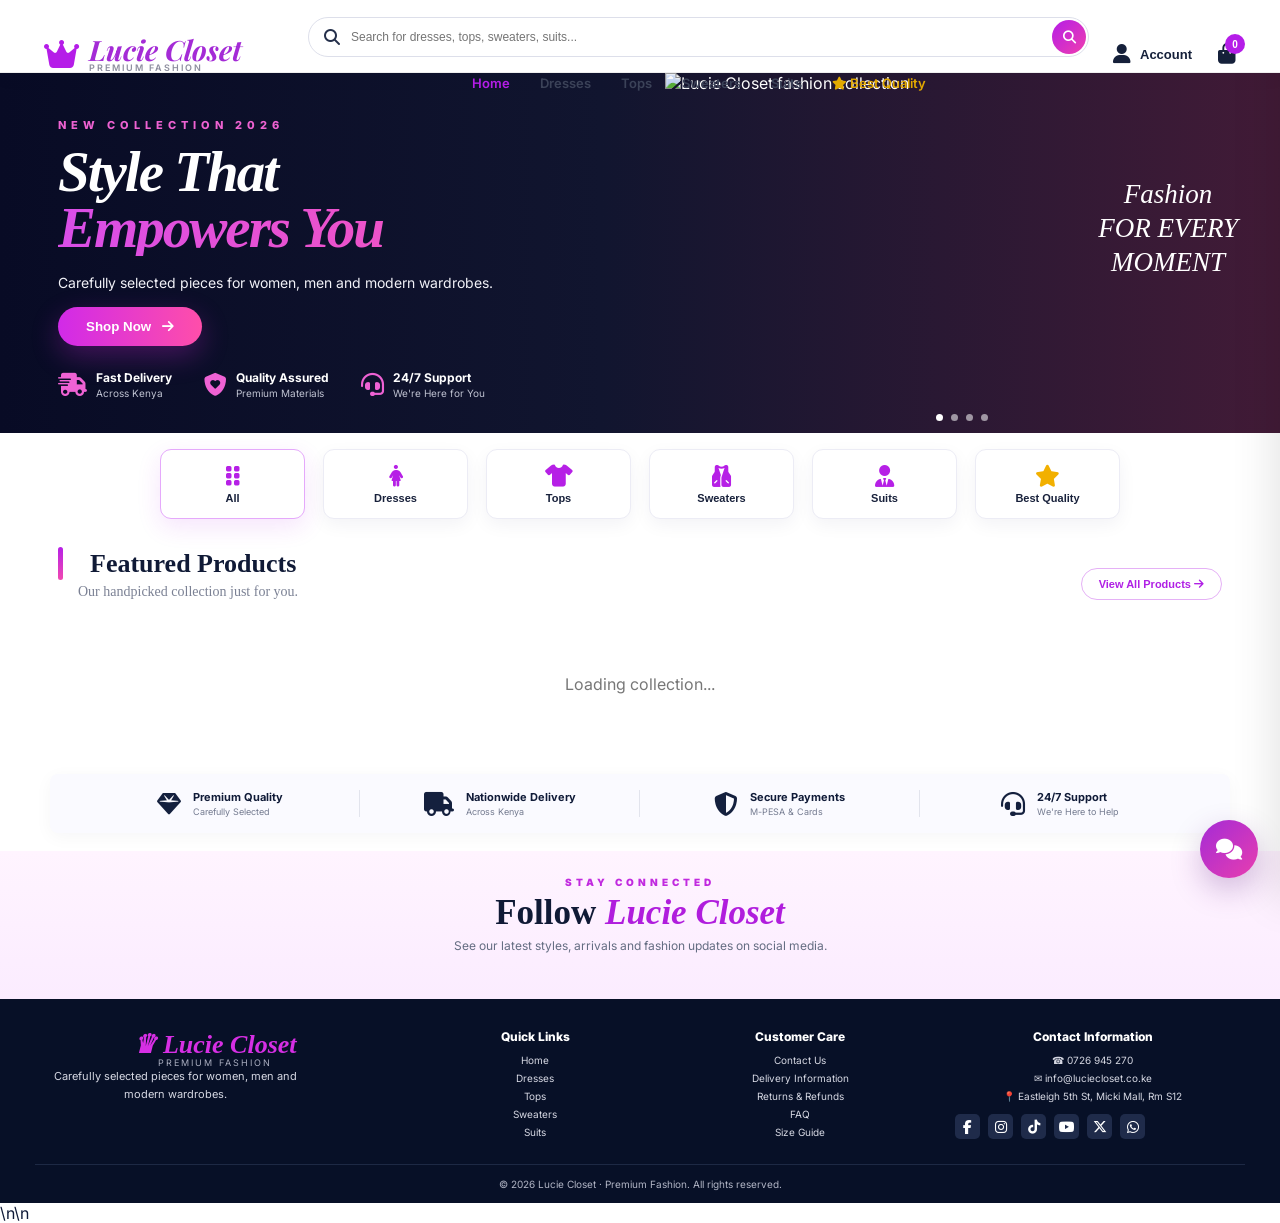
==== index.html @ d0a2ab7b "Update index.html" ====
<!DOCTYPE html>                                                                                                                                                                                                                                                                                                                                                                                                                                                                                                                                                                                                                                                                                                                                                                                                                                                                                                                                                                                                                                                                                                                                                                                                                                                                                                                                                                                                                                                                                                                                                                                                                                                                                                                                                                                                                                                                                                                                                          
<html lang="en">                                                                                                                                                                                                                                                                                                                                                                                                                                                                                                                                                                                                                                                                                                                                                                                                                                                                                                                                                                                                                                                                                                                                                                                                                                                                                                                                                                                                                                                                                                                                                                                                                                                                                                                                                                                                                                                                                                                                                         
<head>                                                                                                                                                                                                                                                                                                                                                                                                                                                                                                                                                                                                                                                                                                                                                                                                                                                                                                                                                                                                                                                                                                                                                                                                                                                                                                                                                                                                                                                                                                                                                                                                                                                                                                                                                                                                                                                                                                                                                                   
  <meta charset="UTF-8">                                                                                                                                                                                                                                                                                                                                                                                                                                                                                                                                                                                                                                                                                                                                                                                                                                                                                                                                                                                                                                                                                                                                                                                                                                                                                                                                                                                                                                                                                                                                                                                                                                                                                                                                                                                                                                                                                                                                                 
  <meta name="viewport" content="width=device-width, initial-scale=1.0">                                                                                                                                                                                                                                                                                                                                                                                                                                                                                                                                                                                                                                                                                                                                                                                                                                                                                                                                                                                                                                                                                                                                                                                                                                                                                                                                                                                                                                                                                                                                                                                                                                                                                                                                                                                                                                                                                                 
  <title>Lucie Closet · Premium Fashion</title>                                                                                                                                                                                                                                                                                                                                                                                                                                                                                                                                                                                                                                                                                                                                                                                                                                                                                                                                                                                                                                                                                                                                                                                                                                                                                                                                                                                                                                                                                                                                                                                                                                                                                                                                                                                                                                                                                                                         
  <link rel="icon" type="image/svg+xml" href="[data:image/svg+xml,%3Csvg xmlns=%27http://www.w3.org/2000/svg%27 viewBox=%270 0 64 64%27%3E%3Crect width=%2764%27 height=%2764%27 rx=%2716%27 fill=%27%23101936%27/%3E%3Ctext x=%2732%27 y=%2741%27 text-anchor=%27middle%27 font-family=%27Georgia%27 font-size=%2730%27 font-weight=%27bold%27 fill=%27%23D8B26E%27%3ELC%3C/text%3E%3C/svg%3E](<data:image/svg+xml,%3Csvg xmlns=%27http://www.w3.org/2000/svg%27 viewBox=%270 0 64 64%27%3E%3Crect width=%2764%27 height=%2764%27 rx=%2716%27 fill=%27%23101936%27/%3E%3Ctext x=%2732%27 y=%2741%27 text-anchor=%27middle%27 font-family=%27Georgia%27 font-size=%2730%27 font-weight=%27bold%27 fill=%27%23D8B26E%27%3ELC%3C/text%3E%3C/svg%3E>)">                                                                                                                                                                                                                                                                                                                                                                                                                                                                                                                                                                                                                                                                                                                                                                                                                                                                                                                                                                                                                                                                                                                                                                                                                   
  <!-- Fonts & Icons -->                                                                                                                                                                                                                                                                                                                                                                                                                                                                                                                                                                                                                                                                                                                                                                                                                                                                                                                                                                                                                                                                                                                                                                                                                                                                                                                                                                                                                                                                                                                                                                                                                                                                                                                                                                                                                                                                                                                                                 
  <link rel="preconnect" href="[https://fonts.googleapis.com](https://fonts.googleapis.com/)">                                                                                                                                                                                                                                                                                                                                                                                                                                                                                                                                                                                                                                                                                                                                                                                                                                                                                                                                                                                                                                                                                                                                                                                                                                                                                                                                                                                                                                                                                                                                                                                                                                                                                                                                                                                                                                                                           
  <link rel="preconnect" href="[https://fonts.gstatic.com](https://fonts.gstatic.com/)" crossorigin>                                                                                                                                                                                                                                                                                                                                                                                                                                                                                                                                                                                                                                                                                                                                                                                                                                                                                                                                                                                                                                                                                                                                                                                                                                                                                                                                                                                                                                                                                                                                                                                                                                                                                                                                                                                                                                                                     
  <link href="https://fonts.googleapis.com/css2?family=Inter:opsz,wght@14..32,400;14..32,500;14..32,600;14..32,700;14..32,800;14..32,900&family=Playfair+Display:ital,wght@0,700;1,700&display=swap" rel="stylesheet">                                                                                                                                                                                                                                                                                                                                                                                                                                                                                                                                                                                                                                                                                                                                                                                                                                                                                                                                                                                                                                                                                                                                                                                                                                                                                                                                                                                                                                                                                                                                                    
  <link rel="stylesheet" href="https://cdnjs.cloudflare.com/ajax/libs/font-awesome/6.5.0/css/all.min.css">                                                                                                                                                                                                                                                                                                                                                                                                                                                                                                                                                                                                                                                                                                                                                                                                                                                                                                                                                                                                                                                                                                                                                                                                                                                                                                                                                                                                                                                                                                                                                                                                                                                                                                                                                                                  
                                                                                                                                                                                                                                                                                                                                                                                                                                                                                                                                                                                                                                                                                                                                                                                                                                                                                                                                                                                                                                                                                                                                                                                                                                                                                                                                                                                                                                                                                                                                                                                                                                                                                                                                                                                                                                                                                                                                                                          
  <!-- Supabase -->                                                                                                                                                                                                                                                                                                                                                                                                                                                                                                                                                                                                                                                                                                                                                                                                                                                                                                                                                                                                                                                                                                                                                                                                                                                                                                                                                                                                                                                                                                                                                                                                                                                                                                                                                                                                                                                                                                                                                      
  <script src="https://cdn.jsdelivr.net/npm/@supabase/supabase-js@2"></script>                                                                                                                                                                                                                                                                                                                                                                                                                                                                                                                                                                                                                                                                                                                                                                                                                                                                                                                                                                                                                                                                                                                                                                                                                                                                                                                                                                                                                                                                                                                                                                                                                                                                                                                                                                                                                                  
                                                                                                                                                                                                                                                                                                                                                                                                                                                                                                                                                                                                                                                                                                                                                                                                                                                                                                                                                                                                                                                                                                                                                                                                                                                                                                                                                                                                                                                                                                                                                                                                                                                                                                                                                                                                                                                                                                                                                                          
  <style>                                                                                                                                                                                                                                                                                                                                                                                                                                                                                                                                                                                                                                                                                                                                                                                                                                                                                                                                                                                                                                                                                                                                                                                                                                                                                                                                                                                                                                                                                                                                                                                                                                                                                                                                                                                                                                                                                                                                                                
    /* ── reset & variables ── */                                                                                                                                                                                                                                                                                                                                                                                                                                                                                                                                                                                                                                                                                                                                                                                                                                                                                                                                                                                                                                                                                                                                                                                                                                                                                                                                                                                                                                                                                                                                                                                                                                                                                                                                                                                                                                                                                                                                       
    * { margin:0; padding:0; box-sizing:border-box; }                                                                                                                                                                                                                                                                                                                                                                                                                                                                                                                                                                                                                                                                                                                                                                                                                                                                                                                                                                                                                                                                                                                                                                                                                                                                                                                                                                                                                                                                                                                                                                                                                                                                                                                                                                                                                                                                                                                   
    :root {                                                                                                                                                                                                                                                                                                                                                                                                                                                                                                                                                                                                                                                                                                                                                                                                                                                                                                                                                                                                                                                                                                                                                                                                                                                                                                                                                                                                                                                                                                                                                                                                                                                                                                                                                                                                                                                                                                                                                              
      --primary:#A42BD6; --primary-dark:#7B1FA2; --primary-light:#D946A8; --primary-rgb:164,43,214;                                                                                                                                                                                                                                                                                                                                                                                                                                                                                                                                                                                                                                                                                                                                                                                                                                                                                                                                                                                                                                                                                                                                                                                                                                                                                                                                                                                                                                                                                                                                                                                                                                                                                                                                                                                                                                                                       
      --pink:#E83EAF; --pink-light:#F7B6DE; --navy:#101936;                                                                                                                                                                                                                                                                                                                                                                                                                                                                                                                                                                                                                                                                                                                                                                                                                                                                                                                                                                                                                                                                                                                                                                                                                                                                                                                                                                                                                                                                                                                                                                                                                                                                                                                                                                                                                                                                                                               
      --gold:#D8B26E; --gold-light:#F0D7A5;                                                                                                                                                                                                                                                                                                                                                                                                                                                                                                                                                                                                                                                                                                                                                                                                                                                                                                                                                                                                                                                                                                                                                                                                                                                                                                                                                                                                                                                                                                                                                                                                                                                                                                                                                                                                                                                                                                                               
      --bg:#FBFAFD; --card:#FFFFFF; --text:#15172B; --text-secondary:#505267; --text-muted:#8C8D9D;                                                                                                                                                                                                                                                                                                                                                                                                                                                                                                                                                                                                                                                                                                                                                                                                                                                                                                                                                                                                                                                                                                                                                                                                                                                                                                                                                                                                                                                                                                                                                                                                                                                                                                                                                                                                                                                                       
      --border:#E8E4EF; --shadow:0 8px 30px rgba(28,17,50,0.07); --shadow-hover:0 18px 50px rgba(164,43,214,0.18);                                                                                                                                                                                                                                                                                                                                                                                                                                                                                                                                                                                                                                                                                                                                                                                                                                                                                                                                                                                                                                                                                                                                                                                                                                                                                                                                                                                                                                                                                                                                                                                                                                                                                                                                                                                                                                                        
      --radius:18px; --radius-sm:12px; --transition:all 0.28s cubic-bezier(0.4,0,0.2,1);                                                                                                                                                                                                                                                                                                                                                                                                                                                                                                                                                                                                                                                                                                                                                                                                                                                                                                                                                                                                                                                                                                                                                                                                                                                                                                                                                                                                                                                                                                                                                                                                                                                                                                                                                                                                                                                                                 
      --font:'Inter',-apple-system,sans-serif; --font-display:'Playfair Display',serif;                                                                                                                                                                                                                                                                                                                                                                                                                                                                                                                                                                                                                                                                                                                                                                                                                                                                                                                                                                                                                                                                                                                                                                                                                                                                                                                                                                                                                                                                                                                                                                                                                                                                                                                                                                                                                                                                                   
    }                                                                                                                                                                                                                                                                                                                                                                                                                                                                                                                                                                                                                                                                                                                                                                                                                                                                                                                                                                                                                                                                                                                                                                                                                                                                                                                                                                                                                                                                                                                                                                                                                                                                                                                                                                                                                                                                                                                                                                     
    html { scroll-behavior:smooth; }                                                                                                                                                                                                                                                                                                                                                                                                                                                                                                                                                                                                                                                                                                                                                                                                                                                                                                                                                                                                                                                                                                                                                                                                                                                                                                                                                                                                                                                                                                                                                                                                                                                                                                                                                                                                                                                                                                                                     
    body { font-family:var(--font); background:var(--bg); color:var(--text); min-height:100vh; }                                                                                                                                                                                                                                                                                                                                                                                                                                                                                                                                                                                                                                                                                                                                                                                                                                                                                                                                                                                                                                                                                                                                                                                                                                                                                                                                                                                                                                                                                                                                                                                                                                                                                                                                                                                                                                                                       
                                                                                                                                                                                                                                                                                                                                                                                                                                                                                                                                                                                                                                                                                                                                                                                                                                                                                                                                                                                                                                                                                                                                                                                                                                                                                                                                                                                                                                                                                                                                                                                                                                                                                                                                                                                                                                                                                                                                                                          
    /* ── top bar ── */                                                                                                                                                                                                                                                                                                                                                                                                                                                                                                                                                                                                                                                                                                                                                                                                                                                                                                                                                                                                                                                                                                                                                                                                                                                                                                                                                                                                                                                                                                                                                                                                                                                                                                                                                                                                                                                                                                                                                 
    .top-bar { background:var(--text); padding:8px 24px; color:rgba(255,255,255,0.7); font-size:13px; border-bottom:1px solid rgba(255,255,255,0.05); }                                                                                                                                                                                                                                                                                                                                                                                                                                                                                                                                                                                                                                                                                                                                                                                                                                                                                                                                                                                                                                                                                                                                                                                                                                                                                                                                                                                                                                                                                                                                                                                                                                                                                                                                                                                                                 
    .top-bar-inner { max-width:1280px; margin:0 auto; display:flex; justify-content:space-between; align-items:center; flex-wrap:wrap; gap:8px; }                                                                                                                                                                                                                                                                                                                                                                                                                                                                                                                                                                                                                                                                                                                                                                                                                                                                                                                                                                                                                                                                                                                                                                                                                                                                                                                                                                                                                                                                                                                                                                                                                                                                                                                                                                                                                     
    .top-bar .contact-info { display:flex; align-items:center; gap:20px; flex-wrap:wrap; }                                                                                                                                                                                                                                                                                                                                                                                                                                                                                                                                                                                                                                                                                                                                                                                                                                                                                                                                                                                                                                                                                                                                                                                                                                                                                                                                                                                                                                                                                                                                                                                                                                                                                                                                                                                                                                                                             
    .top-bar .contact-info a { color:rgba(255,255,255,0.7); text-decoration:none; font-size:13px; transition:var(--transition); }                                                                                                                                                                                                                                                                                                                                                                                                                                                                                                                                                                                                                                                                                                                                                                                                                                                                                                                                                                                                                                                                                                                                                                                                                                                                                                                                                                                                                                                                                                                                                                                                                                                                                                                                                                                                                                      
    .top-bar .contact-info a:hover { color:var(--gold); }                                                                                                                                                                                                                                                                                                                                                                                                                                                                                                                                                                                                                                                                                                                                                                                                                                                                                                                                                                                                                                                                                                                                                                                                                                                                                                                                                                                                                                                                                                                                                                                                                                                                                                                                                                                                                                                                                                               
    .top-bar .contact-info i { margin-right:6px; color:var(--gold); }                                                                                                                                                                                                                                                                                                                                                                                                                                                                                                                                                                                                                                                                                                                                                                                                                                                                                                                                                                                                                                                                                                                                                                                                                                                                                                                                                                                                                                                                                                                                                                                                                                                                                                                                                                                                                                                                                                    
    .top-bar .social-icons { display:flex; align-items:center; gap:12px; }                                                                                                                                                                                                                                                                                                                                                                                                                                                                                                                                                                                                                                                                                                                                                                                                                                                                                                                                                                                                                                                                                                                                                                                                                                                                                                                                                                                                                                                                                                                                                                                                                                                                                                                                                                                                                                                                                              
    .top-bar .social-icons a { color:rgba(255,255,255,0.5); font-size:14px; transition:var(--transition); }                                                                                                                                                                                                                                                                                                                                                                                                                                                                                                                                                                                                                                                                                                                                                                                                                                                                                                                                                                                                                                                                                                                                                                                                                                                                                                                                                                                                                                                                                                                                                                                                                                                                                                                                                                                                                                                             
    .top-bar .social-icons a:hover { color:var(--gold); }                                                                                                                                                                                                                                                                                                                                                                                                                                                                                                                                                                                                                                                                                                                                                                                                                                                                                                                                                                                                                                                                                                                                                                                                                                                                                                                                                                                                                                                                                                                                                                                                                                                                                                                                                                                                                                                                                                               
                                                                                                                                                                                                                                                                                                                                                                                                                                                                                                                                                                                                                                                                                                                                                                                                                                                                                                                                                                                                                                                                                                                                                                                                                                                                                                                                                                                                                                                                                                                                                                                                                                                                                                                                                                                                                                                                                                                                                                          
    /* ── header ── */                                                                                                                                                                                                                                                                                                                                                                                                                                                                                                                                                                                                                                                                                                                                                                                                                                                                                                                                                                                                                                                                                                                                                                                                                                                                                                                                                                                                                                                                                                                                                                                                                                                                                                                                                                                                                                                                                                                                                  
    .header { background:var(--card); border-bottom:1px solid var(--border); position:sticky; top:0; z-index:100; padding:0 24px; box-shadow:0 1px 4px rgba(0,0,0,0.04); }                                                                                                                                                                                                                                                                                                                                                                                                                                                                                                                                                                                                                                                                                                                                                                                                                                                                                                                                                                                                                                                                                                                                                                                                                                                                                                                                                                                                                                                                                                                                                                                                                                                                                                                                                                                              
    .header-inner { max-width:1280px; margin:0 auto; display:flex; align-items:center; justify-content:space-between; height:72px; }                                                                                                                                                                                                                                                                                                                                                                                                                                                                                                                                                                                                                                                                                                                                                                                                                                                                                                                                                                                                                                                                                                                                                                                                                                                                                                                                                                                                                                                                                                                                                                                                                                                                                                                                                                                                                                   
    .logo { text-decoration:none; display:flex; align-items:center; gap:10px; }                                                                                                                                                                                                                                                                                                                                                                                                                                                                                                                                                                                                                                                                                                                                                                                                                                                                                                                                                                                                                                                                                                                                                                                                                                                                                                                                                                                                                                                                                                                                                                                                                                                                                                                                                                                                                                                                                        
    .logo .brand-text { font-family:var(--font-display); color:var(--primary); font-size:28px; font-style:italic; }                                                                                                                                                                                                                                                                                                                                                                                                                                                                                                                                                                                                                                                                                                                                                                                                                                                                                                                                                                                                                                                                                                                                                                                                                                                                                                                                                                                                                                                                                                                                                                                                                                                                                                                                                                                                                                                    
    .logo .brand-sub { font-size:9px; font-weight:600; color:var(--text-muted); letter-spacing:2px; text-transform:uppercase; display:block; margin-top:-2px; }                                                                                                                                                                                                                                                                                                                                                                                                                                                                                                                                                                                                                                                                                                                                                                                                                                                                                                                                                                                                                                                                                                                                                                                                                                                                                                                                                                                                                                                                                                                                                                                                                                                                                                                                                                                                        
    .logo i { font-size:28px; color:var(--gold); }                                                                                                                                                                                                                                                                                                                                                                                                                                                                                                                                                                                                                                                                                                                                                                                                                                                                                                                                                                                                                                                                                                                                                                                                                                                                                                                                                                                                                                                                                                                                                                                                                                                                                                                                                                                                                                                                                                                       
    .nav-links { display:flex; gap:24px; align-items:center; list-style:none; flex-wrap:wrap; }                                                                                                                                                                                                                                                                                                                                                                                                                                                                                                                                                                                                                                                                                                                                                                                                                                                                                                                                                                                                                                                                                                                                                                                                                                                                                                                                                                                                                                                                                                                                                                                                                                                                                                                                                                                                                                                                       
    .nav-links a { color:var(--text-secondary); text-decoration:none; font-weight:500; font-size:14px; transition:var(--transition); cursor:pointer; position:relative; }                                                                                                                                                                                                                                                                                                                                                                                                                                                                                                                                                                                                                                                                                                                                                                                                                                                                                                                                                                                                                                                                                                                                                                                                                                                                                                                                                                                                                                                                                                                                                                                                                                                                                                                                                                                            
    .nav-links a:hover { color:var(--primary); }                                                                                                                                                                                                                                                                                                                                                                                                                                                                                                                                                                                                                                                                                                                                                                                                                                                                                                                                                                                                                                                                                                                                                                                                                                                                                                                                                                                                                                                                                                                                                                                                                                                                                                                                                                                                                                                                                                                        
    .nav-links a::after { content:''; position:absolute; bottom:-4px; left:0; width:0; height:2px; background:var(--primary); transition:var(--transition); }                                                                                                                                                                                                                                                                                                                                                                                                                                                                                                                                                                                                                                                                                                                                                                                                                                                                                                                                                                                                                                                                                                                                                                                                                                                                                                                                                                                                                                                                                                                                                                                                                                                                                                                                                                                                          
    .nav-links a:hover::after { width:100%; }                                                                                                                                                                                                                                                                                                                                                                                                                                                                                                                                                                                                                                                                                                                                                                                                                                                                                                                                                                                                                                                                                                                                                                                                                                                                                                                                                                                                                                                                                                                                                                                                                                                                                                                                                                                                                                                                                                                            
    .nav-links a.best-link { color:var(--gold); }                                                                                                                                                                                                                                                                                                                                                                                                                                                                                                                                                                                                                                                                                                                                                                                                                                                                                                                                                                                                                                                                                                                                                                                                                                                                                                                                                                                                                                                                                                                                                                                                                                                                                                                                                                                                                                                                                                                        
    .nav-links a.best-link i { color:var(--gold); }                                                                                                                                                                                                                                                                                                                                                                                                                                                                                                                                                                                                                                                                                                                                                                                                                                                                                                                                                                                                                                                                                                                                                                                                                                                                                                                                                                                                                                                                                                                                                                                                                                                                                                                                                                                                                                                                                                                      
    .header-actions { display:flex; align-items:center; gap:12px; }                                                                                                                                                                                                                                                                                                                                                                                                                                                                                                                                                                                                                                                                                                                                                                                                                                                                                                                                                                                                                                                                                                                                                                                                                                                                                                                                                                                                                                                                                                                                                                                                                                                                                                                                                                                                                                                                                                     
    .header-actions .icon-btn { width:42px; height:42px; border-radius:50%; border:none; background:transparent; color:var(--text-secondary); font-size:18px; cursor:pointer; transition:var(--transition); display:flex; align-items:center; justify-content:center; position:relative; }                                                                                                                                                                                                                                                                                                                                                                                                                                                                                                                                                                                                                                                                                                                                                                                                                                                                                                                                                                                                                                                                                                                                                                                                                                                                                                                                                                                                                                                                                                                                                                                                                                                                       
    .header-actions .icon-btn:hover { background:rgba(var(--primary-rgb),0.08); color:var(--primary); }                                                                                                                                                                                                                                                                                                                                                                                                                                                                                                                                                                                                                                                                                                                                                                                                                                                                                                                                                                                                                                                                                                                                                                                                                                                                                                                                                                                                                                                                                                                                                                                                                                                                                                                                                                                                                                                                
    .cart-badge { position:absolute; top:-2px; right:-2px; background:var(--primary); color:#fff; font-size:10px; font-weight:700; width:20px; height:20px; border-radius:50%; display:flex; align-items:center; justify-content:center; }                                                                                                                                                                                                                                                                                                                                                                                                                                                                                                                                                                                                                                                                                                                                                                                                                                                                                                                                                                                                                                                                                                                                                                                                                                                                                                                                                                                                                                                                                                                                                                                                                                                                                                                           
    .btn-primary { padding:10px 24px; border:none; border-radius:var(--radius-sm); font-family:var(--font); font-weight:600; font-size:14px; background:linear-gradient(135deg,var(--primary),var(--primary-light)); color:#fff; cursor:pointer; transition:var(--transition); text-decoration:none; display:inline-flex; align-items:center; gap:8px; }                                                                                                                                                                                                                                                                                                                                                                                                                                                                                                                                                                                                                                                                                                                                                                                                                                                                                                                                                                                                                                                                                                                                                                                                                                                                                                                                                                                                                                                                                                                                                                                                         
    .btn-primary:hover { transform:translateY(-2px); box-shadow:0 8px 32px rgba(var(--primary-rgb),0.3); }                                                                                                                                                                                                                                                                                                                                                                                                                                                                                                                                                                                                                                                                                                                                                                                                                                                                                                                                                                                                                                                                                                                                                                                                                                                                                                                                                                                                                                                                                                                                                                                                                                                                                                                                                                                                                                                              
    .btn-outline { padding:10px 24px; border:2px solid var(--border); border-radius:var(--radius-sm); font-family:var(--font); font-weight:600; font-size:14px; background:transparent; color:var(--text-secondary); cursor:pointer; transition:var(--transition); text-decoration:none; display:inline-flex; align-items:center; gap:8px; }                                                                                                                                                                                                                                                                                                                                                                                                                                                                                                                                                                                                                                                                                                                                                                                                                                                                                                                                                                                                                                                                                                                                                                                                                                                                                                                                                                                                                                                                                                                                                                                                                     
    .btn-outline:hover { border-color:var(--primary); color:var(--primary); }                                                                                                                                                                                                                                                                                                                                                                                                                                                                                                                                                                                                                                                                                                                                                                                                                                                                                                                                                                                                                                                                                                                                                                                                                                                                                                                                                                                                                                                                                                                                                                                                                                                                                                                                                                                                                                                                                          
                                                                                                                                                                                                                                                                                                                                                                                                                                                                                                                                                                                                                                                                                                                                                                                                                                                                                                                                                                                                                                                                                                                                                                                                                                                                                                                                                                                                                                                                                                                                                                                                                                                                                                                                                                                                                                                                                                                                                                          
    /* ── hero ── */                                                                                                                                                                                                                                                                                                                                                                                                                                                                                                                                                                                                                                                                                                                                                                                                                                                                                                                                                                                                                                                                                                                                                                                                                                                                                                                                                                                                                                                                                                                                                                                                                                                                                                                                                                                                                                                                                                                                                    
    .hero { background:linear-gradient(135deg,#1A1A2E 0%,#2D1B2E 50%,#3D1F2E 100%); padding:80px 24px 60px; text-align:center; color:#fff; position:relative; overflow:hidden; }                                                                                                                                                                                                                                                                                                                                                                                                                                                                                                                                                                                                                                                                                                                                                                                                                                                                                                                                                                                                                                                                                                                                                                                                                                                                                                                                                                                                                                                                                                                                                                                                                                                                                                                                                                                      
    .hero::before { content:''; position:absolute; top:-50%; right:-20%; width:600px; height:600px; background:radial-gradient(circle,rgba(198,40,40,0.12),transparent 70%); border-radius:50%; pointer-events:none; }                                                                                                                                                                                                                                                                                                                                                                                                                                                                                                                                                                                                                                                                                                                                                                                                                                                                                                                                                                                                                                                                                                                                                                                                                                                                                                                                                                                                                                                                                                                                                                                                                                                                                                                                                 
    .hero-inner { max-width:720px; margin:0 auto; position:relative; z-index:1; }                                                                                                                                                                                                                                                                                                                                                                                                                                                                                                                                                                                                                                                                                                                                                                                                                                                                                                                                                                                                                                                                                                                                                                                                                                                                                                                                                                                                                                                                                                                                                                                                                                                                                                                                                                                                                                                                                        
    .hero-badge { display:inline-block; background:rgba(212,165,116,0.15); color:var(--gold-light); padding:4px 16px; border-radius:50px; font-size:12px; font-weight:600; letter-spacing:0.5px; margin-bottom:16px; border:1px solid rgba(212,165,116,0.2); }                                                                                                                                                                                                                                                                                                                                                                                                                                                                                                                                                                                                                                                                                                                                                                                                                                                                                                                                                                                                                                                                                                                                                                                                                                                                                                                                                                                                                                                                                                                                                                                                                                                                                                         
    .hero h1 { font-size:52px; font-weight:900; line-height:1.1; margin-bottom:16px; }                                                                                                                                                                                                                                                                                                                                                                                                                                                                                                                                                                                                                                                                                                                                                                                                                                                                                                                                                                                                                                                                                                                                                                                                                                                                                                                                                                                                                                                                                                                                                                                                                                                                                                                                                                                                                                                                                    
    .hero h1 .brand-highlight { font-family:var(--font-display); font-style:italic; background:linear-gradient(135deg,var(--gold-light),var(--gold)); -webkit-background-clip:text; -webkit-text-fill-color:transparent; }                                                                                                                                                                                                                                                                                                                                                                                                                                                                                                                                                                                                                                                                                                                                                                                                                                                                                                                                                                                                                                                                                                                                                                                                                                                                                                                                                                                                                                                                                                                                                                                                                                                                                                                                           
    .hero h1 .highlight { color:var(--primary-light); }                                                                                                                                                                                                                                                                                                                                                                                                                                                                                                                                                                                                                                                                                                                                                                                                                                                                                                                                                                                                                                                                                                                                                                                                                                                                                                                                                                                                                                                                                                                                                                                                                                                                                                                                                                                                                                                                                                                  
    .hero p { font-size:18px; color:rgba(255,255,255,0.7); margin-bottom:32px; line-height:1.6; }                                                                                                                                                                                                                                                                                                                                                                                                                                                                                                                                                                                                                                                                                                                                                                                                                                                                                                                                                                                                                                                                                                                                                                                                                                                                                                                                                                                                                                                                                                                                                                                                                                                                                                                                                                                                                                                                        
    .hero .hero-buttons { display:flex; gap:16px; justify-content:center; flex-wrap:wrap; }                                                                                                                                                                                                                                                                                                                                                                                                                                                                                                                                                                                                                                                                                                                                                                                                                                                                                                                                                                                                                                                                                                                                                                                                                                                                                                                                                                                                                                                                                                                                                                                                                                                                                                                                                                                                                                                                            
    .hero .btn-outline { border-color:rgba(255,255,255,0.2); color:rgba(255,255,255,0.8); padding:14px 40px; border-radius:var(--radius-sm); font-family:var(--font); font-weight:600; font-size:16px; background:transparent; cursor:pointer; transition:var(--transition); text-decoration:none; border:2px solid rgba(255,255,255,0.2); }                                                                                                                                                                                                                                                                                                                                                                                                                                                                                                                                                                                                                                                                                                                                                                                                                                                                                                                                                                                                                                                                                                                                                                                                                                                                                                                                                                                                                                                                                                                                                                                                                      
    .hero .btn-outline:hover { border-color:#fff; color:#fff; }                                                                                                                                                                                                                                                                                                                                                                                                                                                                                                                                                                                                                                                                                                                                                                                                                                                                                                                                                                                                                                                                                                                                                                                                                                                                                                                                                                                                                                                                                                                                                                                                                                                                                                                                                                                                                                                                                                          
                                                                                                                                                                                                                                                                                                                                                                                                                                                                                                                                                                                                                                                                                                                                                                                                                                                                                                                                                                                                                                                                                                                                                                                                                                                                                                                                                                                                                                                                                                                                                                                                                                                                                                                                                                                                                                                                                                                                                                          
    /* ── store info banner ── */                                                                                                                                                                                                                                                                                                                                                                                                                                                                                                                                                                                                                                                                                                                                                                                                                                                                                                                                                                                                                                                                                                                                                                                                                                                                                                                                                                                                                                                                                                                                                                                                                                                                                                                                                                                                                                                                                                                                       
    .store-info { max-width:1280px; margin:-30px auto 0; padding:0 24px; position:relative; z-index:2; }                                                                                                                                                                                                                                                                                                                                                                                                                                                                                                                                                                                                                                                                                                                                                                                                                                                                                                                                                                                                                                                                                                                                                                                                                                                                                                                                                                                                                                                                                                                                                                                                                                                                                                                                                                                                                                                                 
    .store-info-inner { background:linear-gradient(135deg,var(--text),#2D1B2E); border-radius:var(--radius); padding:20px 32px; display:flex; align-items:center; justify-content:space-between; flex-wrap:wrap; gap:16px; box-shadow:0 12px 48px rgba(0,0,0,0.2); border:1px solid rgba(255,255,255,0.05); }                                                                                                                                                                                                                                                                                                                                                                                                                                                                                                                                                                                                                                                                                                                                                                                                                                                                                                                                                                                                                                                                                                                                                                                                                                                                                                                                                                                                                                                                                                                                                                                                                                                       
    .store-info-inner .left { display:flex; align-items:center; gap:16px; }                                                                                                                                                                                                                                                                                                                                                                                                                                                                                                                                                                                                                                                                                                                                                                                                                                                                                                                                                                                                                                                                                                                                                                                                                                                                                                                                                                                                                                                                                                                                                                                                                                                                                                                                                                                                                                                                                             
    .store-info-inner .left .icon { font-size:28px; color:var(--gold); }                                                                                                                                                                                                                                                                                                                                                                                                                                                                                                                                                                                                                                                                                                                                                                                                                                                                                                                                                                                                                                                                                                                                                                                                                                                                                                                                                                                                                                                                                                                                                                                                                                                                                                                                                                                                                                                                                                 
    .store-info-inner .left h3 { font-size:16px; font-weight:700; color:#fff; }                                                                                                                                                                                                                                                                                                                                                                                                                                                                                                                                                                                                                                                                                                                                                                                                                                                                                                                                                                                                                                                                                                                                                                                                                                                                                                                                                                                                                                                                                                                                                                                                                                                                                                                                                                                                                                                                                           
    .store-info-inner .left p { font-size:13px; color:rgba(255,255,255,0.6); }                                                                                                                                                                                                                                                                                                                                                                                                                                                                                                                                                                                                                                                                                                                                                                                                                                                                                                                                                                                                                                                                                                                                                                                                                                                                                                                                                                                                                                                                                                                                                                                                                                                                                                                                                                                                                                                                                           
    .store-info-inner .right { display:flex; align-items:center; gap:20px; flex-wrap:wrap; }                                                                                                                                                                                                                                                                                                                                                                                                                                                                                                                                                                                                                                                                                                                                                                                                                                                                                                                                                                                                                                                                                                                                                                                                                                                                                                                                                                                                                                                                                                                                                                                                                                                                                                                                                                                                                                                                           
    .store-info-inner .right .contact-item { display:flex; align-items:center; gap:8px; color:rgba(255,255,255,0.7); font-size:13px; }                                                                                                                                                                                                                                                                                                                                                                                                                                                                                                                                                                                                                                                                                                                                                                                                                                                                                                                                                                                                                                                                                                                                                                                                                                                                                                                                                                                                                                                                                                                                                                                                                                                                                                                                                                                                                                 
    .store-info-inner .right .contact-item i { color:var(--gold); }                                                                                                                                                                                                                                                                                                                                                                                                                                                                                                                                                                                                                                                                                                                                                                                                                                                                                                                                                                                                                                                                                                                                                                                                                                                                                                                                                                                                                                                                                                                                                                                                                                                                                                                                                                                                                                                                                                      
    .store-info-inner .badge { background:rgba(212,165,116,0.15); color:var(--gold-light); padding:6px 16px; border-radius:50px; font-weight:600; font-size:12px; border:1px solid rgba(212,165,116,0.2); display:flex; align-items:center; gap:8px; }                                                                                                                                                                                                                                                                                                                                                                                                                                                                                                                                                                                                                                                                                                                                                                                                                                                                                                                                                                                                                                                                                                                                                                                                                                                                                                                                                                                                                                                                                                                                                                                                                                                                                                                
    .featured-banner { max-width:1280px; margin:24px auto 0; padding:0 24px; }                                                                                                                                                                                                                                                                                                                                                                                                                                                                                                                                                                                                                                                                                                                                                                                                                                                                                                                                                                                                                                                                                                                                                                                                                                                                                                                                                                                                                                                                                                                                                                                                                                                                                                                                                                                                                                                                                            
    .featured-banner-inner { background:linear-gradient(135deg,var(--gold),var(--gold-light)); border-radius:var(--radius); padding:20px 32px; display:flex; align-items:center; justify-content:space-between; flex-wrap:wrap; gap:16px; box-shadow:0 8px 32px rgba(212,165,116,0.25); }                                                                                                                                                                                                                                                                                                                                                                                                                                                                                                                                                                                                                                                                                                                                                                                                                                                                                                                                                                                                                                                                                                                                                                                                                                                                                                                                                                                                                                                                                                                                                                                                                                                                           
    .featured-banner-inner .left { display:flex; align-items:center; gap:16px; }                                                                                                                                                                                                                                                                                                                                                                                                                                                                                                                                                                                                                                                                                                                                                                                                                                                                                                                                                                                                                                                                                                                                                                                                                                                                                                                                                                                                                                                                                                                                                                                                                                                                                                                                                                                                                                                                                        
    .featured-banner-inner .left .icon { font-size:28px; color:#78350F; }                                                                                                                                                                                                                                                                                                                                                                                                                                                                                                                                                                                                                                                                                                                                                                                                                                                                                                                                                                                                                                                                                                                                                                                                                                                                                                                                                                                                                                                                                                                                                                                                                                                                                                                                                                                                                                                                                                 
    .featured-banner-inner .left h3 { font-size:17px; font-weight:800; color:#78350F; }                                                                                                                                                                                                                                                                                                                                                                                                                                                                                                                                                                                                                                                                                                                                                                                                                                                                                                                                                                                                                                                                                                                                                                                                                                                                                                                                                                                                                                                                                                                                                                                                                                                                                                                                                                                                                                                                                   
    .featured-banner-inner .left p { font-size:13px; color:#92400E; opacity:0.8; }                                                                                                                                                                                                                                                                                                                                                                                                                                                                                                                                                                                                                                                                                                                                                                                                                                                                                                                                                                                                                                                                                                                                                                                                                                                                                                                                                                                                                                                                                                                                                                                                                                                                                                                                                                                                                                                                                        
    .featured-banner-inner .badge { background:#78350F; color:var(--gold-light); padding:6px 20px; border-radius:50px; font-weight:700; font-size:13px; display:flex; align-items:center; gap:8px; }                                                                                                                                                                                                                                                                                                                                                                                                                                                                                                                                                                                                                                                                                                                                                                                                                                                                                                                                                                                                                                                                                                                                                                                                                                                                                                                                                                                                                                                                                                                                                                                                                                                                                                                                                                   
                                                                                                                                                                                                                                                                                                                                                                                                                                                                                                                                                                                                                                                                                                                                                                                                                                                                                                                                                                                                                                                                                                                                                                                                                                                                                                                                                                                                                                                                                                                                                                                                                                                                                                                                                                                                                                                                                                                                                                          
    /* ── filters ── */                                                                                                                                                                                                                                                                                                                                                                                                                                                                                                                                                                                                                                                                                                                                                                                                                                                                                                                                                                                                                                                                                                                                                                                                                                                                                                                                                                                                                                                                                                                                                                                                                                                                                                                                                                                                                                                                                                                                                 
    .filters { max-width:1280px; margin:32px auto 0; padding:0 24px; display:flex; gap:10px; flex-wrap:wrap; align-items:center; }                                                                                                                                                                                                                                                                                                                                                                                                                                                                                                                                                                                                                                                                                                                                                                                                                                                                                                                                                                                                                                                                                                                                                                                                                                                                                                                                                                                                                                                                                                                                                                                                                                                                                                                                                                                                                                     
    .filters .filter-btn { padding:8px 18px; border:2px solid var(--border); border-radius:50px; font-family:var(--font); font-weight:500; font-size:13px; background:var(--card); color:var(--text-secondary); cursor:pointer; transition:var(--transition); }                                                                                                                                                                                                                                                                                                                                                                                                                                                                                                                                                                                                                                                                                                                                                                                                                                                                                                                                                                                                                                                                                                                                                                                                                                                                                                                                                                                                                                                                                                                                                                                                                                                                                                      
    .filters .filter-btn:hover { border-color:var(--primary); color:var(--primary); }                                                                                                                                                                                                                                                                                                                                                                                                                                                                                                                                                                                                                                                                                                                                                                                                                                                                                                                                                                                                                                                                                                                                                                                                                                                                                                                                                                                                                                                                                                                                                                                                                                                                                                                                                                                                                                                                                  
    .filters .filter-btn.active { background:var(--primary); color:#fff; border-color:var(--primary); }                                                                                                                                                                                                                                                                                                                                                                                                                                                                                                                                                                                                                                                                                                                                                                                                                                                                                                                                                                                                                                                                                                                                                                                                                                                                                                                                                                                                                                                                                                                                                                                                                                                                                                                                                                                                                                                                 
    .filters .filter-btn.best-quality { border-color:var(--gold); color:#78350F; background:rgba(212,165,116,0.08); }                                                                                                                                                                                                                                                                                                                                                                                                                                                                                                                                                                                                                                                                                                                                                                                                                                                                                                                                                                                                                                                                                                                                                                                                                                                                                                                                                                                                                                                                                                                                                                                                                                                                                                                                                                                                                                                   
    .filters .filter-btn.best-quality.active { background:var(--gold); color:#78350F; border-color:var(--gold); }                                                                                                                                                                                                                                                                                                                                                                                                                                                                                                                                                                                                                                                                                                                                                                                                                                                                                                                                                                                                                                                                                                                                                                                                                                                                                                                                                                                                                                                                                                                                                                                                                                                                                                                                                                                                                                                       
    .filters .gender-filter { display:flex; gap:6px; margin-left:10px; padding-left:10px; border-left:2px solid var(--border); }                                                                                                                                                                                                                                                                                                                                                                                                                                                                                                                                                                                                                                                                                                                                                                                                                                                                                                                                                                                                                                                                                                                                                                                                                                                                                                                                                                                                                                                                                                                                                                                                                                                                                                                                                                                                                                         
    .filters .gender-filter .gender-btn { padding:6px 14px; border:2px solid var(--border); border-radius:50px; font-family:var(--font); font-weight:500; font-size:12px; background:var(--card); color:var(--text-secondary); cursor:pointer; transition:var(--transition); }                                                                                                                                                                                                                                                                                                                                                                                                                                                                                                                                                                                                                                                                                                                                                                                                                                                                                                                                                                                                                                                                                                                                                                                                                                                                                                                                                                                                                                                                                                                                                                                                                                                                                       
    .filters .gender-filter .gender-btn.active { background:var(--primary); color:#fff; border-color:var(--primary); }                                                                                                                                                                                                                                                                                                                                                                                                                                                                                                                                                                                                                                                                                                                                                                                                                                                                                                                                                                                                                                                                                                                                                                                                                                                                                                                                                                                                                                                                                                                                                                                                                                                                                                                                                                                                                                                  
    .filters .search-box { margin-left:auto; display:flex; align-items:center; gap:8px; background:var(--card); border:2px solid var(--border); border-radius:50px; padding:4px 16px 4px 20px; transition:var(--transition); }                                                                                                                                                                                                                                                                                                                                                                                                                                                                                                                                                                                                                                                                                                                                                                                                                                                                                                                                                                                                                                                                                                                                                                                                                                                                                                                                                                                                                                                                                                                                                                                                                                                                                                                                       
    .filters .search-box:focus-within { border-color:var(--primary); box-shadow:0 0 0 4px rgba(var(--primary-rgb),0.1); }                                                                                                                                                                                                                                                                                                                                                                                                                                                                                                                                                                                                                                                                                                                                                                                                                                                                                                                                                                                                                                                                                                                                                                                                                                                                                                                                                                                                                                                                                                                                                                                                                                                                                                                                                                                                                                               
    .filters .search-box input { border:none; outline:none; font-family:var(--font); font-size:14px; padding:10px 0; background:transparent; color:var(--text); width:160px; }                                                                                                                                                                                                                                                                                                                                                                                                                                                                                                                                                                                                                                                                                                                                                                                                                                                                                                                                                                                                                                                                                                                                                                                                                                                                                                                                                                                                                                                                                                                                                                                                                                                                                                                                                                                       
    .filters .search-box input::placeholder { color:var(--text-muted); }                                                                                                                                                                                                                                                                                                                                                                                                                                                                                                                                                                                                                                                                                                                                                                                                                                                                                                                                                                                                                                                                                                                                                                                                                                                                                                                                                                                                                                                                                                                                                                                                                                                                                                                                                                                                                                                                                                 
    .filters .search-box button { background:none; border:none; color:var(--text-muted); cursor:pointer; font-size:16px; padding:8px; }                                                                                                                                                                                                                                                                                                                                                                                                                                                                                                                                                                                                                                                                                                                                                                                                                                                                                                                                                                                                                                                                                                                                                                                                                                                                                                                                                                                                                                                                                                                                                                                                                                                                                                                                                                                                                               
                                                                                                                                                                                                                                                                                                                                                                                                                                                                                                                                                                                                                                                                                                                                                                                                                                                                                                                                                                                                                                                                                                                                                                                                                                                                                                                                                                                                                                                                                                                                                                                                                                                                                                                                                                                                                                                                                                                                                                          
    /* ── products ── */                                                                                                                                                                                                                                                                                                                                                                                                                                                                                                                                                                                                                                                                                                                                                                                                                                                                                                                                                                                                                                                                                                                                                                                                                                                                                                                                                                                                                                                                                                                                                                                                                                                                                                                                                                                                                                                                                                                                                
    .products-section { max-width:1280px; margin:32px auto 60px; padding:0 24px; }                                                                                                                                                                                                                                                                                                                                                                                                                                                                                                                                                                                                                                                                                                                                                                                                                                                                                                                                                                                                                                                                                                                                                                                                                                                                                                                                                                                                                                                                                                                                                                                                                                                                                                                                                                                                                                                                                        
    .products-section .section-header { display:flex; justify-content:space-between; align-items:center; margin-bottom:24px; flex-wrap:wrap; gap:12px; }                                                                                                                                                                                                                                                                                                                                                                                                                                                                                                                                                                                                                                                                                                                                                                                                                                                                                                                                                                                                                                                                                                                                                                                                                                                                                                                                                                                                                                                                                                                                                                                                                                                                                                                                                                                                              
    .products-section .section-header h2 { font-size:24px; font-weight:800; display:flex; align-items:center; gap:12px; }                                                                                                                                                                                                                                                                                                                                                                                                                                                                                                                                                                                                                                                                                                                                                                                                                                                                                                                                                                                                                                                                                                                                                                                                                                                                                                                                                                                                                                                                                                                                                                                                                                                                                                                                                                                                                                               
    .products-section .section-header h2 .gold-star { color:var(--gold); }                                                                                                                                                                                                                                                                                                                                                                                                                                                                                                                                                                                                                                                                                                                                                                                                                                                                                                                                                                                                                                                                                                                                                                                                                                                                                                                                                                                                                                                                                                                                                                                                                                                                                                                                                                                                                                                                                               
    .products-section .section-header .count { color:var(--text-muted); font-size:14px; }                                                                                                                                                                                                                                                                                                                                                                                                                                                                                                                                                                                                                                                                                                                                                                                                                                                                                                                                                                                                                                                                                                                                                                                                                                                                                                                                                                                                                                                                                                                                                                                                                                                                                                                                                                                                                                                                                
    .product-grid { display:grid; grid-template-columns:repeat(auto-fill,minmax(250px,1fr)); gap:24px; }                                                                                                                                                                                                                                                                                                                                                                                                                                                                                                                                                                                                                                                                                                                                                                                                                                                                                                                                                                                                                                                                                                                                                                                                                                                                                                                                                                                                                                                                                                                                                                                                                                                                                                                                                                                                                                                                
    .product-card { background:var(--card); border-radius:var(--radius); overflow:hidden; box-shadow:var(--shadow); transition:var(--transition); border:1px solid var(--border); position:relative; }                                                                                                                                                                                                                                                                                                                                                                                                                                                                                                                                                                                                                                                                                                                                                                                                                                                                                                                                                                                                                                                                                                                                                                                                                                                                                                                                                                                                                                                                                                                                                                                                                                                                                                                                                              
    .product-card:hover { transform:translateY(-6px); box-shadow:var(--shadow-hover); }                                                                                                                                                                                                                                                                                                                                                                                                                                                                                                                                                                                                                                                                                                                                                                                                                                                                                                                                                                                                                                                                                                                                                                                                                                                                                                                                                                                                                                                                                                                                                                                                                                                                                                                                                                                                                                                                                
    .product-card.best-quality { border-color:var(--gold); box-shadow:0 4px 24px rgba(212,165,116,0.15); }                                                                                                                                                                                                                                                                                                                                                                                                                                                                                                                                                                                                                                                                                                                                                                                                                                                                                                                                                                                                                                                                                                                                                                                                                                                                                                                                                                                                                                                                                                                                                                                                                                                                                                                                                                                                                                                               
    .product-card.best-quality:hover { box-shadow:0 12px 48px rgba(212,165,116,0.25); }                                                                                                                                                                                                                                                                                                                                                                                                                                                                                                                                                                                                                                                                                                                                                                                                                                                                                                                                                                                                                                                                                                                                                                                                                                                                                                                                                                                                                                                                                                                                                                                                                                                                                                                                                                                                                                                                                  
    .product-card .best-badge { position:absolute; top:12px; left:12px; background:linear-gradient(135deg,var(--gold),var(--gold-light)); color:#78350F; padding:4px 14px; border-radius:50px; font-size:11px; font-weight:800; display:flex; align-items:center; gap:6px; z-index:2; box-shadow:0 4px 12px rgba(212,165,116,0.3); }                                                                                                                                                                                                                                                                                                                                                                                                                                                                                                                                                                                                                                                                                                                                                                                                                                                                                                                                                                                                                                                                                                                                                                                                                                                                                                                                                                                                                                                                                                                                                                                                                                  
    .product-card .product-image { width:100%; aspect-ratio:1/1; background:linear-gradient(135deg,#F5F0EB,#E8E0D8); display:flex; align-items:center; justify-content:center; font-size:52px; color:var(--text-muted); position:relative; overflow:hidden; }                                                                                                                                                                                                                                                                                                                                                                                                                                                                                                                                                                                                                                                                                                                                                                                                                                                                                                                                                                                                                                                                                                                                                                                                                                                                                                                                                                                                                                                                                                                                                                                                                                                                                                      
    .product-card .product-image img { width:100%; height:100%; object-fit:cover; }                                                                                                                                                                                                                                                                                                                                                                                                                                                                                                                                                                                                                                                                                                                                                                                                                                                                                                                                                                                                                                                                                                                                                                                                                                                                                                                                                                                                                                                                                                                                                                                                                                                                                                                                                                                                                                                                                      
    .product-card .product-image .no-image { font-size:52px; opacity:0.3; }                                                                                                                                                                                                                                                                                                                                                                                                                                                                                                                                                                                                                                                                                                                                                                                                                                                                                                                                                                                                                                                                                                                                                                                                                                                                                                                                                                                                                                                                                                                                                                                                                                                                                                                                                                                                                                                                                               
    .product-card .product-image .stock-badge { position:absolute; bottom:12px; right:12px; background:rgba(0,0,0,0.6); backdrop-filter:blur(4px); color:#fff; padding:4px 12px; border-radius:50px; font-size:11px; font-weight:500; }                                                                                                                                                                                                                                                                                                                                                                                                                                                                                                                                                                                                                                                                                                                                                                                                                                                                                                                                                                                                                                                                                                                                                                                                                                                                                                                                                                                                                                                                                                                                                                                                                                                                                                                                
    .product-card .product-image .gender-tag { position:absolute; top:12px; right:12px; background:rgba(0,0,0,0.5); backdrop-filter:blur(4px); color:#fff; padding:2px 12px; border-radius:50px; font-size:10px; font-weight:600; text-transform:uppercase; letter-spacing:0.5px; }                                                                                                                                                                                                                                                                                                                                                                                                                                                                                                                                                                                                                                                                                                                                                                                                                                                                                                                                                                                                                                                                                                                                                                                                                                                                                                                                                                                                                                                                                                                                                                                                                                                                                   
    .product-card .product-info { padding:16px 18px 20px; }                                                                                                                                                                                                                                                                                                                                                                                                                                                                                                                                                                                                                                                                                                                                                                                                                                                                                                                                                                                                                                                                                                                                                                                                                                                                                                                                                                                                                                                                                                                                                                                                                                                                                                                                                                                                                                                                                                               
    .product-card .product-info .product-code { font-size:11px; font-weight:600; color:var(--text-muted); text-transform:uppercase; letter-spacing:0.5px; margin-bottom:4px; }                                                                                                                                                                                                                                                                                                                                                                                                                                                                                                                                                                                                                                                                                                                                                                                                                                                                                                                                                                                                                                                                                                                                                                                                                                                                                                                                                                                                                                                                                                                                                                                                                                                                                                                                                                                          
    .product-card .product-info .product-name { font-weight:600; font-size:15px; margin-bottom:6px; display:-webkit-box; -webkit-line-clamp:2; -webkit-box-orient:vertical; overflow:hidden; }                                                                                                                                                                                                                                                                                                                                                                                                                                                                                                                                                                                                                                                                                                                                                                                                                                                                                                                                                                                                                                                                                                                                                                                                                                                                                                                                                                                                                                                                                                                                                                                                                                                                                                                                                                          
    .product-card .product-info .product-price { font-weight:800; font-size:18px; color:var(--primary); }                                                                                                                                                                                                                                                                                                                                                                                                                                                                                                                                                                                                                                                                                                                                                                                                                                                                                                                                                                                                                                                                                                                                                                                                                                                                                                                                                                                                                                                                                                                                                                                                                                                                                                                                                                                                                                                                
    .product-card .product-info .product-price .original { font-weight:400; font-size:14px; color:var(--text-muted); text-decoration:line-through; margin-left:8px; }                                                                                                                                                                                                                                                                                                                                                                                                                                                                                                                                                                                                                                                                                                                                                                                                                                                                                                                                                                                                                                                                                                                                                                                                                                                                                                                                                                                                                                                                                                                                                                                                                                                                                                                                                                                                   
    .product-card .product-info .product-rating { display:flex; align-items:center; gap:4px; margin-top:4px; font-size:13px; color:var(--gold); }                                                                                                                                                                                                                                                                                                                                                                                                                                                                                                                                                                                                                                                                                                                                                                                                                                                                                                                                                                                                                                                                                                                                                                                                                                                                                                                                                                                                                                                                                                                                                                                                                                                                                                                                                                                                                      
    .product-card .product-info .product-rating span { color:var(--text-muted); font-size:12px; }                                                                                                                                                                                                                                                                                                                                                                                                                                                                                                                                                                                                                                                                                                                                                                                                                                                                                                                                                                                                                                                                                                                                                                                                                                                                                                                                                                                                                                                                                                                                                                                                                                                                                                                                                                                                                                                                        
    .product-card .product-info .add-to-cart { margin-top:12px; width:100%; padding:10px; border:none; border-radius:var(--radius-sm); font-family:var(--font); font-weight:600; font-size:13px; background:rgba(var(--primary-rgb),0.08); color:var(--primary); cursor:pointer; transition:var(--transition); }                                                                                                                                                                                                                                                                                                                                                                                                                                                                                                                                                                                                                                                                                                                                                                                                                                                                                                                                                                                                                                                                                                                                                                                                                                                                                                                                                                                                                                                                                                                                                                                                                                                   
    .product-card .product-info .add-to-cart:hover { background:var(--primary); color:#fff; }                                                                                                                                                                                                                                                                                                                                                                                                                                                                                                                                                                                                                                                                                                                                                                                                                                                                                                                                                                                                                                                                                                                                                                                                                                                                                                                                                                                                                                                                                                                                                                                                                                                                                                                                                                                                                                                                           
    .product-card.best-quality .product-info .add-to-cart { background:rgba(212,165,116,0.15); color:#78350F; }                                                                                                                                                                                                                                                                                                                                                                                                                                                                                                                                                                                                                                                                                                                                                                                                                                                                                                                                                                                                                                                                                                                                                                                                                                                                                                                                                                                                                                                                                                                                                                                                                                                                                                                                                                                                                                                          
    .product-card.best-quality .product-info .add-to-cart:hover { background:var(--gold); color:#78350F; }                                                                                                                                                                                                                                                                                                                                                                                                                                                                                                                                                                                                                                                                                                                                                                                                                                                                                                                                                                                                                                                                                                                                                                                                                                                                                                                                                                                                                                                                                                                                                                                                                                                                                                                                                                                                                                                              
                                                                                                                                                                                                                                                                                                                                                                                                                                                                                                                                                                                                                                                                                                                                                                                                                                                                                                                                                                                                                                                                                                                                                                                                                                                                                                                                                                                                                                                                                                                                                                                                                                                                                                                                                                                                                                                                                                                                                                          
    /* ── cart sidebar ── */                                                                                                                                                                                                                                                                                                                                                                                                                                                                                                                                                                                                                                                                                                                                                                                                                                                                                                                                                                                                                                                                                                                                                                                                                                                                                                                                                                                                                                                                                                                                                                                                                                                                                                                                                                                                                                                                                                                                            
    .cart-overlay { position:fixed; top:0; left:0; width:100%; height:100%; background:rgba(0,0,0,0.4); backdrop-filter:blur(4px); z-index:200; opacity:0; visibility:hidden; transition:var(--transition); }                                                                                                                                                                                                                                                                                                                                                                                                                                                                                                                                                                                                                                                                                                                                                                                                                                                                                                                                                                                                                                                                                                                                                                                                                                                                                                                                                                                                                                                                                                                                                                                                                                                                                                                                                        
    .cart-overlay.open { opacity:1; visibility:visible; }                                                                                                                                                                                                                                                                                                                                                                                                                                                                                                                                                                                                                                                                                                                                                                                                                                                                                                                                                                                                                                                                                                                                                                                                                                                                                                                                                                                                                                                                                                                                                                                                                                                                                                                                                                                                                                                                                                                
    .cart-sidebar { position:fixed; top:0; right:0; width:100%; max-width:420px; height:100%; background:var(--card); z-index:201; transform:translateX(100%); transition:var(--transition); display:flex; flex-direction:column; box-shadow:-8px 0 40px rgba(0,0,0,0.1); }                                                                                                                                                                                                                                                                                                                                                                                                                                                                                                                                                                                                                                                                                                                                                                                                                                                                                                                                                                                                                                                                                                                                                                                                                                                                                                                                                                                                                                                                                                                                                                                                                                                                                         
    .cart-sidebar.open { transform:translateX(0); }                                                                                                                                                                                                                                                                                                                                                                                                                                                                                                                                                                                                                                                                                                                                                                                                                                                                                                                                                                                                                                                                                                                                                                                                                                                                                                                                                                                                                                                                                                                                                                                                                                                                                                                                                                                                                                                                                                                      
    .cart-sidebar .cart-header { padding:20px 24px; border-bottom:1px solid var(--border); display:flex; justify-content:space-between; align-items:center; }                                                                                                                                                                                                                                                                                                                                                                                                                                                                                                                                                                                                                                                                                                                                                                                                                                                                                                                                                                                                                                                                                                                                                                                                                                                                                                                                                                                                                                                                                                                                                                                                                                                                                                                                                                                                          
    .cart-sidebar .cart-header h3 { font-size:18px; font-weight:700; display:flex; align-items:center; gap:10px; }                                                                                                                                                                                                                                                                                                                                                                                                                                                                                                                                                                                                                                                                                                                                                                                                                                                                                                                                                                                                                                                                                                                                                                                                                                                                                                                                                                                                                                                                                                                                                                                                                                                                                                                                                                                                                                                      
    .cart-sidebar .cart-header h3 i { color:var(--gold); }                                                                                                                                                                                                                                                                                                                                                                                                                                                                                                                                                                                                                                                                                                                                                                                                                                                                                                                                                                                                                                                                                                                                                                                                                                                                                                                                                                                                                                                                                                                                                                                                                                                                                                                                                                                                                                                                                                               
    .cart-sidebar .cart-header .close-btn { background:none; border:none; font-size:24px; color:var(--text-secondary); cursor:pointer; padding:4px; }                                                                                                                                                                                                                                                                                                                                                                                                                                                                                                                                                                                                                                                                                                                                                                                                                                                                                                                                                                                                                                                                                                                                                                                                                                                                                                                                                                                                                                                                                                                                                                                                                                                                                                                                                                                                                 
    .cart-sidebar .cart-items { flex:1; overflow-y:auto; padding:16px 24px; }                                                                                                                                                                                                                                                                                                                                                                                                                                                                                                                                                                                                                                                                                                                                                                                                                                                                                                                                                                                                                                                                                                                                                                                                                                                                                                                                                                                                                                                                                                                                                                                                                                                                                                                                                                                                                                                                                            
    .cart-sidebar .cart-item { display:flex; gap:16px; padding:12px 0; border-bottom:1px solid var(--border); align-items:center; }                                                                                                                                                                                                                                                                                                                                                                                                                                                                                                                                                                                                                                                                                                                                                                                                                                                                                                                                                                                                                                                                                                                                                                                                                                                                                                                                                                                                                                                                                                                                                                                                                                                                                                                                                                                                                                     
    .cart-sidebar .cart-item .item-image { width:56px; height:56px; border-radius:var(--radius-sm); background:#F5F0EB; display:flex; align-items:center; justify-content:center; font-size:24px; flex-shrink:0; overflow:hidden; }                                                                                                                                                                                                                                                                                                                                                                                                                                                                                                                                                                                                                                                                                                                                                                                                                                                                                                                                                                                                                                                                                                                                                                                                                                                                                                                                                                                                                                                                                                                                                                                                                                                                                                                                  
    .cart-sidebar .cart-item .item-image img { width:100%; height:100%; object-fit:cover; }                                                                                                                                                                                                                                                                                                                                                                                                                                                                                                                                                                                                                                                                                                                                                                                                                                                                                                                                                                                                                                                                                                                                                                                                                                                                                                                                                                                                                                                                                                                                                                                                                                                                                                                                                                                                                                                                              
    .cart-sidebar .cart-item .item-details { flex:1; }                                                                                                                                                                                                                                                                                                                                                                                                                                                                                                                                                                                                                                                                                                                                                                                                                                                                                                                                                                                                                                                                                                                                                                                                                                                                                                                                                                                                                                                                                                                                                                                                                                                                                                                                                                                                                                                                                                                    
    .cart-sidebar .cart-item .item-details .item-name { font-weight:600; font-size:14px; }                                                                                                                                                                                                                                                                                                                                                                                                                                                                                                                                                                                                                                                                                                                                                                                                                                                                                                                                                                                                                                                                                                                                                                                                                                                                                                                                                                                                                                                                                                                                                                                                                                                                                                                                                                                                                                                                                
    .cart-sidebar .cart-item .item-details .item-code { font-size:12px; color:var(--text-muted); }                                                                                                                                                                                                                                                                                                                                                                                                                                                                                                                                                                                                                                                                                                                                                                                                                                                                                                                                                                                                                                                                                                                                                                                                                                                                                                                                                                                                                                                                                                                                                                                                                                                                                                                                                                                                                                                                       
    .cart-sidebar .cart-item .item-qty { display:flex; align-items:center; gap:8px; margin-top:4px; }                                                                                                                                                                                                                                                                                                                                                                                                                                                                                                                                                                                                                                                                                                                                                                                                                                                                                                                                                                                                                                                                                                                                                                                                                                                                                                                                                                                                                                                                                                                                                                                                                                                                                                                                                                                                                                                                   
    .cart-sidebar .cart-item .item-qty button { width:28px; height:28px; border:1px solid var(--border); border-radius:50%; background:transparent; cursor:pointer; font-size:14px; transition:var(--transition); }                                                                                                                                                                                                                                                                                                                                                                                                                                                                                                                                                                                                                                                                                                                                                                                                                                                                                                                                                                                                                                                                                                                                                                                                                                                                                                                                                                                                                                                                                                                                                                                                                                                                                                                                                    
    .cart-sidebar .cart-item .item-qty button:hover { border-color:var(--primary); color:var(--primary); }                                                                                                                                                                                                                                                                                                                                                                                                                                                                                                                                                                                                                                                                                                                                                                                                                                                                                                                                                                                                                                                                                                                                                                                                                                                                                                                                                                                                                                                                                                                                                                                                                                                                                                                                                                                                                                                             
    .cart-sidebar .cart-item .item-qty span { font-weight:600; min-width:20px; text-align:center; }                                                                                                                                                                                                                                                                                                                                                                                                                                                                                                                                                                                                                                                                                                                                                                                                                                                                                                                                                                                                                                                                                                                                                                                                                                                                                                                                                                                                                                                                                                                                                                                                                                                                                                                                                                                                                                                                      
    .cart-sidebar .cart-item .item-total { font-weight:700; color:var(--primary); font-size:15px; min-width:60px; text-align:right; }                                                                                                                                                                                                                                                                                                                                                                                                                                                                                                                                                                                                                                                                                                                                                                                                                                                                                                                                                                                                                                                                                                                                                                                                                                                                                                                                                                                                                                                                                                                                                                                                                                                                                                                                                                                                                                   
    .cart-sidebar .cart-item .remove-btn { background:none; border:none; color:var(--text-muted); cursor:pointer; font-size:16px; padding:4px; transition:var(--transition); }                                                                                                                                                                                                                                                                                                                                                                                                                                                                                                                                                                                                                                                                                                                                                                                                                                                                                                                                                                                                                                                                                                                                                                                                                                                                                                                                                                                                                                                                                                                                                                                                                                                                                                                                                                                       
    .cart-sidebar .cart-item .remove-btn:hover { color:#EF4444; }                                                                                                                                                                                                                                                                                                                                                                                                                                                                                                                                                                                                                                                                                                                                                                                                                                                                                                                                                                                                                                                                                                                                                                                                                                                                                                                                                                                                                                                                                                                                                                                                                                                                                                                                                                                                                                                                                                        
    .cart-sidebar .cart-footer { padding:20px 24px; border-top:1px solid var(--border); background:#FAFAFA; }                                                                                                                                                                                                                                                                                                                                                                                                                                                                                                                                                                                                                                                                                                                                                                                                                                                                                                                                                                                                                                                                                                                                                                                                                                                                                                                                                                                                                                                                                                                                                                                                                                                                                                                                                                                                                                                             
    .cart-sidebar .cart-footer .payment-options { display:flex; gap:8px; margin-bottom:16px; flex-wrap:wrap; }                                                                                                                                                                                                                                                                                                                                                                                                                                                                                                                                                                                                                                                                                                                                                                                                                                                                                                                                                                                                                                                                                                                                                                                                                                                                                                                                                                                                                                                                                                                                                                                                                                                                                                                                                                                                                                                          
    .cart-sidebar .cart-footer .payment-options .payment-badge { padding:4px 12px; border-radius:50px; font-size:11px; font-weight:600; background:#F5F0EB; color:var(--text-secondary); display:flex; align-items:center; gap:6px; }                                                                                                                                                                                                                                                                                                                                                                                                                                                                                                                                                                                                                                                                                                                                                                                                                                                                                                                                                                                                                                                                                                                                                                                                                                                                                                                                                                                                                                                                                                                                                                                                                                                                                                                                  
    .cart-sidebar .cart-footer .cart-total { display:flex; justify-content:space-between; font-weight:700; font-size:18px; margin-bottom:12px; }                                                                                                                                                                                                                                                                                                                                                                                                                                                                                                                                                                                                                                                                                                                                                                                                                                                                                                                                                                                                                                                                                                                                                                                                                                                                                                                                                                                                                                                                                                                                                                                                                                                                                                                                                                                                                        
    .checkout-btn { width:100%; padding:14px; border:none; border-radius:var(--radius-sm); background:linear-gradient(135deg,var(--primary),var(--primary-light)); color:#fff; font-family:var(--font); font-weight:700; font-size:16px; cursor:pointer; transition:var(--transition); display:flex; align-items:center; justify-content:center; gap:10px; }                                                                                                                                                                                                                                                                                                                                                                                                                                                                                                                                                                                                                                                                                                                                                                                                                                                                                                                                                                                                                                                                                                                                                                                                                                                                                                                                                                                                                                                                                                                                                                                                     
    .checkout-btn:hover { transform:translateY(-2px); box-shadow:0 8px 32px rgba(var(--primary-rgb),0.3); }                                                                                                                                                                                                                                                                                                                                                                                                                                                                                                                                                                                                                                                                                                                                                                                                                                                                                                                                                                                                                                                                                                                                                                                                                                                                                                                                                                                                                                                                                                                                                                                                                                                                                                                                                                                                                                                             
                                                                                                                                                                                                                                                                                                                                                                                                                                                                                                                                                                                                                                                                                                                                                                                                                                                                                                                                                                                                                                                                                                                                                                                                                                                                                                                                                                                                                                                                                                                                                                                                                                                                                                                                                                                                                                                                                                                                                                          
    /* ── payment modal ── */                                                                                                                                                                                                                                                                                                                                                                                                                                                                                                                                                                                                                                                                                                                                                                                                                                                                                                                                                                                                                                                                                                                                                                                                                                                                                                                                                                                                                                                                                                                                                                                                                                                                                                                                                                                                                                                                                                                                           
    .payment-modal { display:none; position:fixed; top:0; left:0; width:100%; height:100%; background:rgba(0,0,0,0.6); backdrop-filter:blur(8px); z-index:300; align-items:center; justify-content:center; padding:20px; }                                                                                                                                                                                                                                                                                                                                                                                                                                                                                                                                                                                                                                                                                                                                                                                                                                                                                                                                                                                                                                                                                                                                                                                                                                                                                                                                                                                                                                                                                                                                                                                                                                                                                                                                          
    .payment-modal.open { display:flex; }                                                                                                                                                                                                                                                                                                                                                                                                                                                                                                                                                                                                                                                                                                                                                                                                                                                                                                                                                                                                                                                                                                                                                                                                                                                                                                                                                                                                                                                                                                                                                                                                                                                                                                                                                                                                                                                                                                                                
    .payment-modal-content { background:var(--card); border-radius:var(--radius); padding:32px; max-width:500px; width:100%; max-height:90vh; overflow-y:auto; box-shadow:0 24px 64px rgba(0,0,0,0.3); animation:modalSlide 0.3s ease; }                                                                                                                                                                                                                                                                                                                                                                                                                                                                                                                                                                                                                                                                                                                                                                                                                                                                                                                                                                                                                                                                                                                                                                                                                                                                                                                                                                                                                                                                                                                                                                                                                                                                                                                              
    @keyframes modalSlide { from { opacity:0; transform:translateY(30px) scale(0.95); } to { opacity:1; transform:translateY(0) scale(1); } }                                                                                                                                                                                                                                                                                                                                                                                                                                                                                                                                                                                                                                                                                                                                                                                                                                                                                                                                                                                                                                                                                                                                                                                                                                                                                                                                                                                                                                                                                                                                                                                                                                                                                                                                                                                                                           
    .payment-modal-content .modal-header { display:flex; justify-content:space-between; align-items:center; margin-bottom:24px; }                                                                                                                                                                                                                                                                                                                                                                                                                                                                                                                                                                                                                                                                                                                                                                                                                                                                                                                                                                                                                                                                                                                                                                                                                                                                                                                                                                                                                                                                                                                                                                                                                                                                                                                                                                                                                                      
    .payment-modal-content .modal-header h3 { font-size:22px; font-weight:800; display:flex; align-items:center; gap:12px; }                                                                                                                                                                                                                                                                                                                                                                                                                                                                                                                                                                                                                                                                                                                                                                                                                                                                                                                                                                                                                                                                                                                                                                                                                                                                                                                                                                                                                                                                                                                                                                                                                                                                                                                                                                                                                                            
    .payment-modal-content .modal-header h3 i { color:var(--gold); }                                                                                                                                                                                                                                                                                                                                                                                                                                                                                                                                                                                                                                                                                                                                                                                                                                                                                                                                                                                                                                                                                                                                                                                                                                                                                                                                                                                                                                                                                                                                                                                                                                                                                                                                                                                                                                                                                                     
    .payment-modal-content .modal-header .close-modal { background:none; border:none; font-size:28px; color:var(--text-muted); cursor:pointer; }                                                                                                                                                                                                                                                                                                                                                                                                                                                                                                                                                                                                                                                                                                                                                                                                                                                                                                                                                                                                                                                                                                                                                                                                                                                                                                                                                                                                                                                                                                                                                                                                                                                                                                                                                                                                                      
    .payment-modal-content .order-summary { background:#FAFAFA; border-radius:var(--radius-sm); padding:16px; margin-bottom:20px; border:1px solid var(--border); }                                                                                                                                                                                                                                                                                                                                                                                                                                                                                                                                                                                                                                                                                                                                                                                                                                                                                                                                                                                                                                                                                                                                                                                                                                                                                                                                                                                                                                                                                                                                                                                                                                                                                                                                                                                                      
    .payment-modal-content .order-summary .summary-item { display:flex; justify-content:space-between; padding:6px 0; font-size:14px; }                                                                                                                                                                                                                                                                                                                                                                                                                                                                                                                                                                                                                                                                                                                                                                                                                                                                                                                                                                                                                                                                                                                                                                                                                                                                                                                                                                                                                                                                                                                                                                                                                                                                                                                                                                                                                                 
    .payment-modal-content .order-summary .summary-total { font-weight:800; font-size:18px; border-top:2px solid var(--border); padding-top:10px; margin-top:6px; }                                                                                                                                                                                                                                                                                                                                                                                                                                                                                                                                                                                                                                                                                                                                                                                                                                                                                                                                                                                                                                                                                                                                                                                                                                                                                                                                                                                                                                                                                                                                                                                                                                                                                                                                                                                                       
    .payment-modal-content .form-group { margin-bottom:16px; }                                                                                                                                                                                                                                                                                                                                                                                                                                                                                                                                                                                                                                                                                                                                                                                                                                                                                                                                                                                                                                                                                                                                                                                                                                                                                                                                                                                                                                                                                                                                                                                                                                                                                                                                                                                                                                                                                                            
    .payment-modal-content .form-group label { display:block; font-weight:600; font-size:13px; margin-bottom:4px; color:var(--text-secondary); }                                                                                                                                                                                                                                                                                                                                                                                                                                                                                                                                                                                                                                                                                                                                                                                                                                                                                                                                                                                                                                                                                                                                                                                                                                                                                                                                                                                                                                                                                                                                                                                                                                                                                                                                                                                                                        
    .payment-modal-content .form-group input { width:100%; padding:10px 14px; border:2px solid var(--border); border-radius:var(--radius-sm); font-family:var(--font); font-size:14px; transition:var(--transition); }                                                                                                                                                                                                                                                                                                                                                                                                                                                                                                                                                                                                                                                                                                                                                                                                                                                                                                                                                                                                                                                                                                                                                                                                                                                                                                                                                                                                                                                                                                                                                                                                                                                                                                                                                 
    .payment-modal-content .form-group input:focus { border-color:var(--primary); outline:none; box-shadow:0 0 0 4px rgba(var(--primary-rgb),0.08); }                                                                                                                                                                                                                                                                                                                                                                                                                                                                                                                                                                                                                                                                                                                                                                                                                                                                                                                                                                                                                                                                                                                                                                                                                                                                                                                                                                                                                                                                                                                                                                                                                                                                                                                                                                                                                  
    .payment-modal-content .payment-methods { display:grid; grid-template-columns:1fr 1fr; gap:10px; margin:16px 0; }                                                                                                                                                                                                                                                                                                                                                                                                                                                                                                                                                                                                                                                                                                                                                                                                                                                                                                                                                                                                                                                                                                                                                                                                                                                                                                                                                                                                                                                                                                                                                                                                                                                                                                                                                                                                                                                    
    .payment-modal-content .payment-methods .method { padding:12px; border:2px solid var(--border); border-radius:var(--radius-sm); text-align:center; cursor:pointer; transition:var(--transition); font-weight:500; font-size:13px; }                                                                                                                                                                                                                                                                                                                                                                                                                                                                                                                                                                                                                                                                                                                                                                                                                                                                                                                                                                                                                                                                                                                                                                                                                                                                                                                                                                                                                                                                                                                                                                                                                                                                                                                               
    .payment-modal-content .payment-methods .method:hover { border-color:var(--primary); }                                                                                                                                                                                                                                                                                                                                                                                                                                                                                                                                                                                                                                                                                                                                                                                                                                                                                                                                                                                                                                                                                                                                                                                                                                                                                                                                                                                                                                                                                                                                                                                                                                                                                                                                                                                                                                                                              
    .payment-modal-content .payment-methods .method.active { border-color:var(--primary); background:rgba(var(--primary-rgb),0.05); }                                                                                                                                                                                                                                                                                                                                                                                                                                                                                                                                                                                                                                                                                                                                                                                                                                                                                                                                                                                                                                                                                                                                                                                                                                                                                                                                                                                                                                                                                                                                                                                                                                                                                                                                                                                                                                   
    .payment-modal-content .payment-methods .method i { display:block; font-size:24px; margin-bottom:4px; }                                                                                                                                                                                                                                                                                                                                                                                                                                                                                                                                                                                                                                                                                                                                                                                                                                                                                                                                                                                                                                                                                                                                                                                                                                                                                                                                                                                                                                                                                                                                                                                                                                                                                                                                                                                                                                                              
    .payment-modal-content .btn-primary { width:100%; justify-content:center; padding:14px; font-size:16px; }                                                                                                                                                                                                                                                                                                                                                                                                                                                                                                                                                                                                                                                                                                                                                                                                                                                                                                                                                                                                                                                                                                                                                                                                                                                                                                                                                                                                                                                                                                                                                                                                                                                                                                                                                                                                                                                            
                                                                                                                                                                                                                                                                                                                                                                                                                                                                                                                                                                                                                                                                                                                                                                                                                                                                                                                                                                                                                                                                                                                                                                                                                                                                                                                                                                                                                                                                                                                                                                                                                                                                                                                                                                                                                                                                                                                                                                          
    /* ── auth modal ── */                                                                                                                                                                                                                                                                                                                                                                                                                                                                                                                                                                                                                                                                                                                                                                                                                                                                                                                                                                                                                                                                                                                                                                                                                                                                                                                                                                                                                                                                                                                                                                                                                                                                                                                                                                                                                                                                                                                                              
    .auth-modal { display:none; position:fixed; top:0; left:0; width:100%; height:100%; background:rgba(0,0,0,0.6); backdrop-filter:blur(8px); z-index:400; align-items:center; justify-content:center; padding:20px; }                                                                                                                                                                                                                                                                                                                                                                                                                                                                                                                                                                                                                                                                                                                                                                                                                                                                                                                                                                                                                                                                                                                                                                                                                                                                                                                                                                                                                                                                                                                                                                                                                                                                                                                                             
    .auth-modal.open { display:flex; }                                                                                                                                                                                                                                                                                                                                                                                                                                                                                                                                                                                                                                                                                                                                                                                                                                                                                                                                                                                                                                                                                                                                                                                                                                                                                                                                                                                                                                                                                                                                                                                                                                                                                                                                                                                                                                                                                                                                   
    .auth-modal-content { background:var(--card); border-radius:var(--radius); padding:32px; max-width:420px; width:100%; max-height:90vh; overflow-y:auto; box-shadow:0 24px 64px rgba(0,0,0,0.3); animation:modalSlide 0.3s ease; }                                                                                                                                                                                                                                                                                                                                                                                                                                                                                                                                                                                                                                                                                                                                                                                                                                                                                                                                                                                                                                                                                                                                                                                                                                                                                                                                                                                                                                                                                                                                                                                                                                                                                                                                 
    .auth-modal-content .modal-header { display:flex; justify-content:space-between; align-items:center; margin-bottom:20px; padding-bottom:14px; border-bottom:1px solid var(--border); }                                                                                                                                                                                                                                                                                                                                                                                                                                                                                                                                                                                                                                                                                                                                                                                                                                                                                                                                                                                                                                                                                                                                                                                                                                                                                                                                                                                                                                                                                                                                                                                                                                                                                                                                                                             
    .auth-modal-content .modal-header h3 { font-size:20px; font-weight:800; display:flex; align-items:center; gap:10px; }                                                                                                                                                                                                                                                                                                                                                                                                                                                                                                                                                                                                                                                                                                                                                                                                                                                                                                                                                                                                                                                                                                                                                                                                                                                                                                                                                                                                                                                                                                                                                                                                                                                                                                                                                                                                                                               
    .auth-modal-content .modal-header h3 i { color:var(--gold); }                                                                                                                                                                                                                                                                                                                                                                                                                                                                                                                                                                                                                                                                                                                                                                                                                                                                                                                                                                                                                                                                                                                                                                                                                                                                                                                                                                                                                                                                                                                                                                                                                                                                                                                                                                                                                                                                                                        
    .auth-modal-content .modal-header .close-modal { background:none; border:none; font-size:24px; color:var(--text-muted); cursor:pointer; transition:var(--transition); }                                                                                                                                                                                                                                                                                                                                                                                                                                                                                                                                                                                                                                                                                                                                                                                                                                                                                                                                                                                                                                                                                                                                                                                                                                                                                                                                                                                                                                                                                                                                                                                                                                                                                                                                                                                          
    .auth-modal-content .modal-header .close-modal:hover { color:var(--danger); }                                                                                                                                                                                                                                                                                                                                                                                                                                                                                                                                                                                                                                                                                                                                                                                                                                                                                                                                                                                                                                                                                                                                                                                                                                                                                                                                                                                                                                                                                                                                                                                                                                                                                                                                                                                                                                                                                       
    .auth-modal-content .form-group { margin-bottom:14px; }                                                                                                                                                                                                                                                                                                                                                                                                                                                                                                                                                                                                                                                                                                                                                                                                                                                                                                                                                                                                                                                                                                                                                                                                                                                                                                                                                                                                                                                                                                                                                                                                                                                                                                                                                                                                                                                                                                               
    .auth-modal-content .form-group label { display:block; font-weight:600; font-size:13px; color:var(--text-secondary); margin-bottom:4px; }                                                                                                                                                                                                                                                                                                                                                                                                                                                                                                                                                                                                                                                                                                                                                                                                                                                                                                                                                                                                                                                                                                                                                                                                                                                                                                                                                                                                                                                                                                                                                                                                                                                                                                                                                                                                                           
    .auth-modal-content .form-group input { width:100%; padding:10px 14px; border:2px solid var(--border); border-radius:var(--radius-sm); font-family:var(--font); font-size:14px; transition:var(--transition); background:var(--bg); color:var(--text); }                                                                                                                                                                                                                                                                                                                                                                                                                                                                                                                                                                                                                                                                                                                                                                                                                                                                                                                                                                                                                                                                                                                                                                                                                                                                                                                                                                                                                                                                                                                                                                                                                                                                                                         
    .auth-modal-content .form-group input:focus { border-color:var(--primary); outline:none; box-shadow:0 0 0 4px rgba(var(--primary-rgb),0.08); }                                                                                                                                                                                                                                                                                                                                                                                                                                                                                                                                                                                                                                                                                                                                                                                                                                                                                                                                                                                                                                                                                                                                                                                                                                                                                                                                                                                                                                                                                                                                                                                                                                                                                                                                                                                                                     
    .auth-modal-content .auth-status { margin-top:12px; font-size:13px; color:var(--text-muted); text-align:center; min-height:20px; }                                                                                                                                                                                                                                                                                                                                                                                                                                                                                                                                                                                                                                                                                                                                                                                                                                                                                                                                                                                                                                                                                                                                                                                                                                                                                                                                                                                                                                                                                                                                                                                                                                                                                                                                                                                                                                  
    .auth-modal-content .auth-divider { display:flex; align-items:center; gap:12px; margin:14px 0; color:var(--text-muted); font-size:13px; }                                                                                                                                                                                                                                                                                                                                                                                                                                                                                                                                                                                                                                                                                                                                                                                                                                                                                                                                                                                                                                                                                                                                                                                                                                                                                                                                                                                                                                                                                                                                                                                                                                                                                                                                                                                                                          
    .auth-modal-content .auth-divider::before, .auth-modal-content .auth-divider::after { content:''; flex:1; height:1px; background:var(--border); }                                                                                                                                                                                                                                                                                                                                                                                                                                                                                                                                                                                                                                                                                                                                                                                                                                                                                                                                                                                                                                                                                                                                                                                                                                                                                                                                                                                                                                                                                                                                                                                                                                                                                                                                                                                                                    
    .auth-modal-content .btn-block { width:100%; justify-content:center; }                                                                                                                                                                                                                                                                                                                                                                                                                                                                                                                                                                                                                                                                                                                                                                                                                                                                                                                                                                                                                                                                                                                                                                                                                                                                                                                                                                                                                                                                                                                                                                                                                                                                                                                                                                                                                                                                                               
                                                                                                                                                                                                                                                                                                                                                                                                                                                                                                                                                                                                                                                                                                                                                                                                                                                                                                                                                                                                                                                                                                                                                                                                                                                                                                                                                                                                                                                                                                                                                                                                                                                                                                                                                                                                                                                                                                                                                                          
    /* ── toast ── */                                                                                                                                                                                                                                                                                                                                                                                                                                                                                                                                                                                                                                                                                                                                                                                                                                                                                                                                                                                                                                                                                                                                                                                                                                                                                                                                                                                                                                                                                                                                                                                                                                                                                                                                                                                                                                                                                                                                                   
    .toast-container { position:fixed; bottom:24px; right:24px; z-index:999; display:flex; flex-direction:column; gap:10px; }                                                                                                                                                                                                                                                                                                                                                                                                                                                                                                                                                                                                                                                                                                                                                                                                                                                                                                                                                                                                                                                                                                                                                                                                                                                                                                                                                                                                                                                                                                                                                                                                                                                                                                                                                                                                                                          
    .toast { background:var(--text); color:#fff; padding:12px 24px; border-radius:var(--radius-sm); box-shadow:0 8px 32px rgba(0,0,0,0.2); font-size:14px; animation:slideUp 0.4s ease; display:flex; align-items:center; gap:12px; }                                                                                                                                                                                                                                                                                                                                                                                                                                                                                                                                                                                                                                                                                                                                                                                                                                                                                                                                                                                                                                                                                                                                                                                                                                                                                                                                                                                                                                                                                                                                                                                                                                                                                                                                
    .toast.success { border-left:4px solid #22C55E; }                                                                                                                                                                                                                                                                                                                                                                                                                                                                                                                                                                                                                                                                                                                                                                                                                                                                                                                                                                                                                                                                                                                                                                                                                                                                                                                                                                                                                                                                                                                                                                                                                                                                                                                                                                                                                                                                                                                     
    .toast.error { border-left:4px solid #EF4444; }                                                                                                                                                                                                                                                                                                                                                                                                                                                                                                                                                                                                                                                                                                                                                                                                                                                                                                                                                                                                                                                                                                                                                                                                                                                                                                                                                                                                                                                                                                                                                                                                                                                                                                                                                                                                                                                                                                                       
    .toast.info { border-left:4px solid #3B82F6; }                                                                                                                                                                                                                                                                                                                                                                                                                                                                                                                                                                                                                                                                                                                                                                                                                                                                                                                                                                                                                                                                                                                                                                                                                                                                                                                                                                                                                                                                                                                                                                                                                                                                                                                                                                                                                                                                                                                        
    @keyframes slideUp { from { opacity:0; transform:translateY(20px); } to { opacity:1; transform:translateY(0); } }                                                                                                                                                                                                                                                                                                                                                                                                                                                                                                                                                                                                                                                                                                                                                                                                                                                                                                                                                                                                                                                                                                                                                                                                                                                                                                                                                                                                                                                                                                                                                                                                                                                                                                                                                                                                                                                   
                                                                                                                                                                                                                                                                                                                                                                                                                                                                                                                                                                                                                                                                                                                                                                                                                                                                                                                                                                                                                                                                                                                                                                                                                                                                                                                                                                                                                                                                                                                                                                                                                                                                                                                                                                                                                                                                                                                                                                          
    /* ── user badge ── */                                                                                                                                                                                                                                                                                                                                                                                                                                                                                                                                                                                                                                                                                                                                                                                                                                                                                                                                                                                                                                                                                                                                                                                                                                                                                                                                                                                                                                                                                                                                                                                                                                                                                                                                                                                                                                                                                                                                              
    .user-badge { display:inline-flex; align-items:center; gap:8px; padding:4px 14px 4px 10px; background:rgba(198,40,40,0.08); border-radius:50px; font-size:13px; font-weight:500; color:var(--primary); cursor:pointer; transition:var(--transition); border:1px solid transparent; }                                                                                                                                                                                                                                                                                                                                                                                                                                                                                                                                                                                                                                                                                                                                                                                                                                                                                                                                                                                                                                                                                                                                                                                                                                                                                                                                                                                                                                                                                                                                                                                                                                                                            
    .user-badge:hover { border-color:var(--primary); }                                                                                                                                                                                                                                                                                                                                                                                                                                                                                                                                                                                                                                                                                                                                                                                                                                                                                                                                                                                                                                                                                                                                                                                                                                                                                                                                                                                                                                                                                                                                                                                                                                                                                                                                                                                                                                                                                                                  
    .user-badge .avatar { width:28px; height:28px; border-radius:50%; background:var(--primary-gradient); color:#fff; display:flex; align-items:center; justify-content:center; font-size:12px; font-weight:700; }                                                                                                                                                                                                                                                                                                                                                                                                                                                                                                                                                                                                                                                                                                                                                                                                                                                                                                                                                                                                                                                                                                                                                                                                                                                                                                                                                                                                                                                                                                                                                                                                                                                                                                                                                    
                                                                                                                                                                                                                                                                                                                                                                                                                                                                                                                                                                                                                                                                                                                                                                                                                                                                                                                                                                                                                                                                                                                                                                                                                                                                                                                                                                                                                                                                                                                                                                                                                                                                                                                                                                                                                                                                                                                                                                          
    /* ── footer ── */                                                                                                                                                                                                                                                                                                                                                                                                                                                                                                                                                                                                                                                                                                                                                                                                                                                                                                                                                                                                                                                                                                                                                                                                                                                                                                                                                                                                                                                                                                                                                                                                                                                                                                                                                                                                                                                                                                                                                  
    .footer { background:var(--text); color:rgba(255,255,255,0.6); padding:40px 24px 24px; text-align:center; font-size:14px; border-top:1px solid rgba(255,255,255,0.05); margin-top:40px; }                                                                                                                                                                                                                                                                                                                                                                                                                                                                                                                                                                                                                                                                                                                                                                                                                                                                                                                                                                                                                                                                                                                                                                                                                                                                                                                                                                                                                                                                                                                                                                                                                                                                                                                                                                          
    .footer .footer-inner { max-width:1280px; margin:0 auto; display:flex; justify-content:space-between; flex-wrap:wrap; gap:20px; }                                                                                                                                                                                                                                                                                                                                                                                                                                                                                                                                                                                                                                                                                                                                                                                                                                                                                                                                                                                                                                                                                                                                                                                                                                                                                                                                                                                                                                                                                                                                                                                                                                                                                                                                                                                                                                  
    .footer .footer-inner .col { text-align:left; }                                                                                                                                                                                                                                                                                                                                                                                                                                                                                                                                                                                                                                                                                                                                                                                                                                                                                                                                                                                                                                                                                                                                                                                                                                                                                                                                                                                                                                                                                                                                                                                                                                                                                                                                                                                                                                                                                                                      
    .footer .footer-inner .col h4 { color:#fff; font-weight:700; margin-bottom:12px; font-size:15px; }                                                                                                                                                                                                                                                                                                                                                                                                                                                                                                                                                                                                                                                                                                                                                                                                                                                                                                                                                                                                                                                                                                                                                                                                                                                                                                                                                                                                                                                                                                                                                                                                                                                                                                                                                                                                                                                                    
    .footer .footer-inner .col a { display:block; color:rgba(255,255,255,0.5); text-decoration:none; margin-bottom:6px; font-size:13px; transition:var(--transition); }                                                                                                                                                                                                                                                                                                                                                                                                                                                                                                                                                                                                                                                                                                                                                                                                                                                                                                                                                                                                                                                                                                                                                                                                                                                                                                                                                                                                                                                                                                                                                                                                                                                                                                                                                                                               
    .footer .footer-inner .col a:hover { color:var(--gold); }                                                                                                                                                                                                                                                                                                                                                                                                                                                                                                                                                                                                                                                                                                                                                                                                                                                                                                                                                                                                                                                                                                                                                                                                                                                                                                                                                                                                                                                                                                                                                                                                                                                                                                                                                                                                                                                                                                           
    .footer-bottom { max-width:1280px; margin:24px auto 0; padding-top:20px; border-top:1px solid rgba(255,255,255,0.05); font-size:13px; color:rgba(255,255,255,0.4); }                                                                                                                                                                                                                                                                                                                                                                                                                                                                                                                                                                                                                                                                                                                                                                                                                                                                                                                                                                                                                                                                                                                                                                                                                                                                                                                                                                                                                                                                                                                                                                                                                                                                                                                                                                                                 
                                                                                                                                                                                                                                                                                                                                                                                                                                                                                                                                                                                                                                                                                                                                                                                                                                                                                                                                                                                                                                                                                                                                                                                                                                                                                                                                                                                                                                                                                                                                                                                                                                                                                                                                                                                                                                                                                                                                                                          
    @media (max-width:768px) {                                                                                                                                                                                                                                                                                                                                                                                                                                                                                                                                                                                                                                                                                                                                                                                                                                                                                                                                                                                                                                                                                                                                                                                                                                                                                                                                                                                                                                                                                                                                                                                                                                                                                                                                                                                                                                                                                                                                            
      .hero h1 { font-size:34px; }                                                                                                                                                                                                                                                                                                                                                                                                                                                                                                                                                                                                                                                                                                                                                                                                                                                                                                                                                                                                                                                                                                                                                                                                                                                                                                                                                                                                                                                                                                                                                                                                                                                                                                                                                                                                                                                                                                                                        
      .header-inner { height:60px; }                                                                                                                                                                                                                                                                                                                                                                                                                                                                                                                                                                                                                                                                                                                                                                                                                                                                                                                                                                                                                                                                                                                                                                                                                                                                                                                                                                                                                                                                                                                                                                                                                                                                                                                                                                                                                                                                                                                                      
      .nav-links { gap:12px; }                                                                                                                                                                                                                                                                                                                                                                                                                                                                                                                                                                                                                                                                                                                                                                                                                                                                                                                                                                                                                                                                                                                                                                                                                                                                                                                                                                                                                                                                                                                                                                                                                                                                                                                                                                                                                                                                                                                                            
      .nav-links a { font-size:12px; }                                                                                                                                                                                                                                                                                                                                                                                                                                                                                                                                                                                                                                                                                                                                                                                                                                                                                                                                                                                                                                                                                                                                                                                                                                                                                                                                                                                                                                                                                                                                                                                                                                                                                                                                                                                                                                                                                                                                    
      .logo .brand-text { font-size:22px; }                                                                                                                                                                                                                                                                                                                                                                                                                                                                                                                                                                                                                                                                                                                                                                                                                                                                                                                                                                                                                                                                                                                                                                                                                                                                                                                                                                                                                                                                                                                                                                                                                                                                                                                                                                                                                                                                                                                               
      .store-info-inner { flex-direction:column; align-items:flex-start; }                                                                                                                                                                                                                                                                                                                                                                                                                                                                                                                                                                                                                                                                                                                                                                                                                                                                                                                                                                                                                                                                                                                                                                                                                                                                                                                                                                                                                                                                                                                                                                                                                                                                                                                                                                                                                                                                                              
      .filters .gender-filter { border-left:none; margin-left:0; padding-left:0; }                                                                                                                                                                                                                                                                                                                                                                                                                                                                                                                                                                                                                                                                                                                                                                                                                                                                                                                                                                                                                                                                                                                                                                                                                                                                                                                                                                                                                                                                                                                                                                                                                                                                                                                                                                                                                                                                                       
      .filters .search-box { margin-left:0; width:100%; }                                                                                                                                                                                                                                                                                                                                                                                                                                                                                                                                                                                                                                                                                                                                                                                                                                                                                                                                                                                                                                                                                                                                                                                                                                                                                                                                                                                                                                                                                                                                                                                                                                                                                                                                                                                                                                                                                                                 
      .filters .search-box input { width:100%; }                                                                                                                                                                                                                                                                                                                                                                                                                                                                                                                                                                                                                                                                                                                                                                                                                                                                                                                                                                                                                                                                                                                                                                                                                                                                                                                                                                                                                                                                                                                                                                                                                                                                                                                                                                                                                                                                                                                          
      .product-grid { grid-template-columns:repeat(auto-fill,minmax(160px,1fr)); }                                                                                                                                                                                                                                                                                                                                                                                                                                                                                                                                                                                                                                                                                                                                                                                                                                                                                                                                                                                                                                                                                                                                                                                                                                                                                                                                                                                                                                                                                                                                                                                                                                                                                                                                                                                                                                                                                       
      .payment-modal-content { padding:20px; }                                                                                                                                                                                                                                                                                                                                                                                                                                                                                                                                                                                                                                                                                                                                                                                                                                                                                                                                                                                                                                                                                                                                                                                                                                                                                                                                                                                                                                                                                                                                                                                                                                                                                                                                                                                                                                                                                                                            
      .auth-modal-content { padding:20px; }                                                                                                                                                                                                                                                                                                                                                                                                                                                                                                                                                                                                                                                                                                                                                                                                                                                                                                                                                                                                                                                                                                                                                                                                                                                                                                                                                                                                                                                                                                                                                                                                                                                                                                                                                                                                                                                                                                                               
    }                                                                                                                                                                                                                                                                                                                                                                                                                                                                                                                                                                                                                                                                                                                                                                                                                                                                                                                                                                                                                                                                                                                                                                                                                                                                                                                                                                                                                                                                                                                                                                                                                                                                                                                                                                                                                                                                                                                                                                     
    /* ================================================================                                                                                                                                                                                                                                                                                                                                                                                                                                                                                                                                                                                                                                                                                                                                                                                                                                                                                                                                                                                                                                                                                                                                                                                                                                                                                                                                                                                                                                                                                                                                                                                                                                                                                                                                                                                                                                                                                                  
       LUCIE CLOSET 2026 LANDING PAGE REFRESH                                                                                                                                                                                                                                                                                                                                                                                                                                                                                                                                                                                                                                                                                                                                                                                                                                                                                                                                                                                                                                                                                                                                                                                                                                                                                                                                                                                                                                                                                                                                                                                                                                                                                                                                                                                                                                                                                                                             
       ================================================================ */                                                                                                                                                                                                                                                                                                                                                                                                                                                                                                                                                                                                                                                                                                                                                                                                                                                                                                                                                                                                                                                                                                                                                                                                                                                                                                                                                                                                                                                                                                                                                                                                                                                                                                                                                                                                                                                                                               
    body { overflow-x:hidden; }                                                                                                                                                                                                                                                                                                                                                                                                                                                                                                                                                                                                                                                                                                                                                                                                                                                                                                                                                                                                                                                                                                                                                                                                                                                                                                                                                                                                                                                                                                                                                                                                                                                                                                                                                                                                                                                                                                                                          
    .eyebrow { display:inline-block; font-size:11px; font-weight:800; letter-spacing:1.7px; text-transform:uppercase; color:var(--primary); margin-bottom:7px; }                                                                                                                                                                                                                                                                                                                                                                                                                                                                                                                                                                                                                                                                                                                                                                                                                                                                                                                                                                                                                                                                                                                                                                                                                                                                                                                                                                                                                                                                                                                                                                                                                                                                                                                                                                                                       
    .header { backdrop-filter:blur(16px); background:rgba(255,255,255,.94); }                                                                                                                                                                                                                                                                                                                                                                                                                                                                                                                                                                                                                                                                                                                                                                                                                                                                                                                                                                                                                                                                                                                                                                                                                                                                                                                                                                                                                                                                                                                                                                                                                                                                                                                                                                                                                                                                                           
    .logo i { color:var(--primary); }                                                                                                                                                                                                                                                                                                                                                                                                                                                                                                                                                                                                                                                                                                                                                                                                                                                                                                                                                                                                                                                                                                                                                                                                                                                                                                                                                                                                                                                                                                                                                                                                                                                                                                                                                                                                                                                                                                                                    
    .logo .brand-text { color:var(--primary); }                                                                                                                                                                                                                                                                                                                                                                                                                                                                                                                                                                                                                                                                                                                                                                                                                                                                                                                                                                                                                                                                                                                                                                                                                                                                                                                                                                                                                                                                                                                                                                                                                                                                                                                                                                                                                                                                                                                          
    .nav-links a.best-link { color:var(--primary); }                                                                                                                                                                                                                                                                                                                                                                                                                                                                                                                                                                                                                                                                                                                                                                                                                                                                                                                                                                                                                                                                                                                                                                                                                                                                                                                                                                                                                                                                                                                                                                                                                                                                                                                                                                                                                                                                                                                     
    .nav-links a::after { background:linear-gradient(90deg,var(--primary),var(--pink)); }                                                                                                                                                                                                                                                                                                                                                                                                                                                                                                                                                                                                                                                                                                                                                                                                                                                                                                                                                                                                                                                                                                                                                                                                                                                                                                                                                                                                                                                                                                                                                                                                                                                                                                                                                                                                                                                                                
    .cart-badge { background:linear-gradient(135deg,var(--primary),var(--pink)); }                                                                                                                                                                                                                                                                                                                                                                                                                                                                                                                                                                                                                                                                                                                                                                                                                                                                                                                                                                                                                                                                                                                                                                                                                                                                                                                                                                                                                                                                                                                                                                                                                                                                                                                                                                                                                                                                                       
    .btn-primary { background:linear-gradient(135deg,var(--primary),var(--pink)); box-shadow:0 8px 24px rgba(164,43,214,.2); }                                                                                                                                                                                                                                                                                                                                                                                                                                                                                                                                                                                                                                                                                                                                                                                                                                                                                                                                                                                                                                                                                                                                                                                                                                                                                                                                                                                                                                                                                                                                                                                                                                                                                                                                                                                                                                           
    .btn-primary:hover { box-shadow:0 12px 34px rgba(164,43,214,.3); }                                                                                                                                                                                                                                                                                                                                                                                                                                                                                                                                                                                                                                                                                                                                                                                                                                                                                                                                                                                                                                                                                                                                                                                                                                                                                                                                                                                                                                                                                                                                                                                                                                                                                                                                                                                                                                                                                                   
    .filters .filter-btn.active { background:linear-gradient(135deg,var(--primary),var(--pink)); border-color:transparent; box-shadow:0 6px 18px rgba(164,43,214,.18); }                                                                                                                                                                                                                                                                                                                                                                                                                                                                                                                                                                                                                                                                                                                                                                                                                                                                                                                                                                                                                                                                                                                                                                                                                                                                                                                                                                                                                                                                                                                                                                                                                                                                                                                                                                                                
    .filters .gender-filter .gender-btn.active { background:var(--navy); border-color:var(--navy); }                                                                                                                                                                                                                                                                                                                                                                                                                                                                                                                                                                                                                                                                                                                                                                                                                                                                                                                                                                                                                                                                                                                                                                                                                                                                                                                                                                                                                                                                                                                                                                                                                                                                                                                                                                                                                                                                    
    .product-card .product-info .product-price { color:var(--primary); }                                                                                                                                                                                                                                                                                                                                                                                                                                                                                                                                                                                                                                                                                                                                                                                                                                                                                                                                                                                                                                                                                                                                                                                                                                                                                                                                                                                                                                                                                                                                                                                                                                                                                                                                                                                                                                                                                                 
    .product-card .product-info .add-to-cart { color:var(--primary); background:rgba(164,43,214,.08); }                                                                                                                                                                                                                                                                                                                                                                                                                                                                                                                                                                                                                                                                                                                                                                                                                                                                                                                                                                                                                                                                                                                                                                                                                                                                                                                                                                                                                                                                                                                                                                                                                                                                                                                                                                                                                                                                 
    .product-card .product-info .add-to-cart:hover { background:linear-gradient(135deg,var(--primary),var(--pink)); color:#fff; }                                                                                                                                                                                                                                                                                                                                                                                                                                                                                                                                                                                                                                                                                                                                                                                                                                                                                                                                                                                                                                                                                                                                                                                                                                                                                                                                                                                                                                                                                                                                                                                                                                                                                                                                                                                                                                       
    .product-card.best-quality .product-info .add-to-cart { color:#805B1C; }                                                                                                                                                                                                                                                                                                                                                                                                                                                                                                                                                                                                                                                                                                                                                                                                                                                                                                                                                                                                                                                                                                                                                                                                                                                                                                                                                                                                                                                                                                                                                                                                                                                                                                                                                                                                                                                                                              
    .product-card.best-quality .product-info .add-to-cart:hover { background:var(--gold); color:#3d2a0c; }                                                                                                                                                                                                                                                                                                                                                                                                                                                                                                                                                                                                                                                                                                                                                                                                                                                                                                                                                                                                                                                                                                                                                                                                                                                                                                                                                                                                                                                                                                                                                                                                                                                                                                                                                                                                                                                              
    .modern-hero { padding:68px 24px 78px; text-align:left; background:                                                                                                                                                                                                                                                                                                                                                                                                                                                                                                                                                                                                                                                                                                                                                                                                                                                                                                                                                                                                                                                                                                                                                                                                                                                                                                                                                                                                                                                                                                                                                                                                                                                                                                                                                                                                                                                                                                  
      radial-gradient(circle at 82% 20%, rgba(217,70,168,.18), transparent 30%),                                                                                                                                                                                                                                                                                                                                                                                                                                                                                                                                                                                                                                                                                                                                                                                                                                                                                                                                                                                                                                                                                                                                                                                                                                                                                                                                                                                                                                                                                                                                                                                                                                                                                                                                                                                                                                                                                          
      radial-gradient(circle at 20% 100%, rgba(164,43,214,.2), transparent 35%),                                                                                                                                                                                                                                                                                                                                                                                                                                                                                                                                                                                                                                                                                                                                                                                                                                                                                                                                                                                                                                                                                                                                                                                                                                                                                                                                                                                                                                                                                                                                                                                                                                                                                                                                                                                                                                                                                          
      linear-gradient(125deg,#0E1734 0%,#171737 48%,#291638 100%); }                                                                                                                                                                                                                                                                                                                                                                                                                                                                                                                                                                                                                                                                                                                                                                                                                                                                                                                                                                                                                                                                                                                                                                                                                                                                                                                                                                                                                                                                                                                                                                                                                                                                                                                                                                                                                                                                                                      
    .modern-hero-inner { max-width:1280px; display:grid; grid-template-columns:minmax(0,1.05fr) minmax(430px,.95fr); align-items:center; gap:58px; }                                                                                                                                                                                                                                                                                                                                                                                                                                                                                                                                                                                                                                                                                                                                                                                                                                                                                                                                                                                                                                                                                                                                                                                                                                                                                                                                                                                                                                                                                                                                                                                                                                                                                                                                                                                                                   
    .hero-copy { max-width:650px; }                                                                                                                                                                                                                                                                                                                                                                                                                                                                                                                                                                                                                                                                                                                                                                                                                                                                                                                                                                                                                                                                                                                                                                                                                                                                                                                                                                                                                                                                                                                                                                                                                                                                                                                                                                                                                                                                                                                                       
    .modern-hero .hero-badge { background:rgba(255,255,255,.08); border-color:rgba(255,255,255,.14); color:#F3D8FF; }                                                                                                                                                                                                                                                                                                                                                                                                                                                                                                                                                                                                                                                                                                                                                                                                                                                                                                                                                                                                                                                                                                                                                                                                                                                                                                                                                                                                                                                                                                                                                                                                                                                                                                                                                                                                                                                   
    .modern-hero h1 { font-size:clamp(42px,5.3vw,72px); letter-spacing:-2.2px; margin-bottom:20px; }                                                                                                                                                                                                                                                                                                                                                                                                                                                                                                                                                                                                                                                                                                                                                                                                                                                                                                                                                                                                                                                                                                                                                                                                                                                                                                                                                                                                                                                                                                                                                                                                                                                                                                                                                                                                                                                                     
    .modern-hero h1 .brand-highlight { background:linear-gradient(135deg,#F4D7A4,#EFA5D2 48%,#C890F0); -webkit-background-clip:text; }                                                                                                                                                                                                                                                                                                                                                                                                                                                                                                                                                                                                                                                                                                                                                                                                                                                                                                                                                                                                                                                                                                                                                                                                                                                                                                                                                                                                                                                                                                                                                                                                                                                                                                                                                                                                                                  
    .modern-hero p { max-width:590px; font-size:18px; color:rgba(255,255,255,.72); margin-bottom:30px; }                                                                                                                                                                                                                                                                                                                                                                                                                                                                                                                                                                                                                                                                                                                                                                                                                                                                                                                                                                                                                                                                                                                                                                                                                                                                                                                                                                                                                                                                                                                                                                                                                                                                                                                                                                                                                                                                 
    .hero-main-btn { padding:14px 26px; border-radius:13px; }                                                                                                                                                                                                                                                                                                                                                                                                                                                                                                                                                                                                                                                                                                                                                                                                                                                                                                                                                                                                                                                                                                                                                                                                                                                                                                                                                                                                                                                                                                                                                                                                                                                                                                                                                                                                                                                                                                             
    .hero-outline-btn { padding:12px 24px !important; border-radius:13px !important; }                                                                                                                                                                                                                                                                                                                                                                                                                                                                                                                                                                                                                                                                                                                                                                                                                                                                                                                                                                                                                                                                                                                                                                                                                                                                                                                                                                                                                                                                                                                                                                                                                                                                                                                                                                                                                                                                                    
    .hero-proof { display:flex; flex-wrap:wrap; gap:20px; margin-top:24px; color:rgba(255,255,255,.62); font-size:12px; }                                                                                                                                                                                                                                                                                                                                                                                                                                                                                                                                                                                                                                                                                                                                                                                                                                                                                                                                                                                                                                                                                                                                                                                                                                                                                                                                                                                                                                                                                                                                                                                                                                                                                                                                                                                                                                              
    .hero-proof i { color:#E7B8F8; margin-right:6px; }                                                                                                                                                                                                                                                                                                                                                                                                                                                                                                                                                                                                                                                                                                                                                                                                                                                                                                                                                                                                                                                                                                                                                                                                                                                                                                                                                                                                                                                                                                                                                                                                                                                                                                                                                                                                                                                                                                                    
    .hero-visual { min-height:470px; position:relative; }                                                                                                                                                                                                                                                                                                                                                                                                                                                                                                                                                                                                                                                                                                                                                                                                                                                                                                                                                                                                                                                                                                                                                                                                                                                                                                                                                                                                                                                                                                                                                                                                                                                                                                                                                                                                                                                                                                                
    .hero-photo { position:absolute; overflow:hidden; background:#eee; border:8px solid rgba(255,255,255,.94); box-shadow:0 24px 70px rgba(0,0,0,.28); }                                                                                                                                                                                                                                                                                                                                                                                                                                                                                                                                                                                                                                                                                                                                                                                                                                                                                                                                                                                                                                                                                                                                                                                                                                                                                                                                                                                                                                                                                                                                                                                                                                                                                                                                                                                                                
    .hero-photo img { width:100%; height:100%; object-fit:cover; display:block; }                                                                                                                                                                                                                                                                                                                                                                                                                                                                                                                                                                                                                                                                                                                                                                                                                                                                                                                                                                                                                                                                                                                                                                                                                                                                                                                                                                                                                                                                                                                                                                                                                                                                                                                                                                                                                                                                                       
    .hero-photo-main { width:min(370px,72%); height:450px; right:20px; top:4px; border-radius:190px 190px 22px 22px; transform:rotate(3deg); }                                                                                                                                                                                                                                                                                                                                                                                                                                                                                                                                                                                                                                                                                                                                                                                                                                                                                                                                                                                                                                                                                                                                                                                                                                                                                                                                                                                                                                                                                                                                                                                                                                                                                                                                                                                                                          
    .hero-photo-small { width:190px; height:245px; left:8px; bottom:10px; border-radius:100px 100px 20px 20px; transform:rotate(-7deg); }                                                                                                                                                                                                                                                                                                                                                                                                                                                                                                                                                                                                                                                                                                                                                                                                                                                                                                                                                                                                                                                                                                                                                                                                                                                                                                                                                                                                                                                                                                                                                                                                                                                                                                                                                                                                                                
    .hero-floating-card { position:absolute; right:0; bottom:30px; display:flex; align-items:center; gap:11px; padding:13px 17px; background:rgba(255,255,255,.96); color:var(--text); border-radius:14px; box-shadow:0 14px 40px rgba(0,0,0,.2); }                                                                                                                                                                                                                                                                                                                                                                                                                                                                                                                                                                                                                                                                                                                                                                                                                                                                                                                                                                                                                                                                                                                                                                                                                                                                                                                                                                                                                                                                                                                                                                                                                                                                                                                  
    .hero-floating-card strong,.hero-floating-card small { display:block; }                                                                                                                                                                                                                                                                                                                                                                                                                                                                                                                                                                                                                                                                                                                                                                                                                                                                                                                                                                                                                                                                                                                                                                                                                                                                                                                                                                                                                                                                                                                                                                                                                                                                                                                                                                                                                                                                                              
    .hero-floating-card strong { font-size:13px; }                                                                                                                                                                                                                                                                                                                                                                                                                                                                                                                                                                                                                                                                                                                                                                                                                                                                                                                                                                                                                                                                                                                                                                                                                                                                                                                                                                                                                                                                                                                                                                                                                                                                                                                                                                                                                                                                                                                        
    .hero-floating-card small { color:var(--text-muted); font-size:10px; margin-top:2px; }                                                                                                                                                                                                                                                                                                                                                                                                                                                                                                                                                                                                                                                                                                                                                                                                                                                                                                                                                                                                                                                                                                                                                                                                                                                                                                                                                                                                                                                                                                                                                                                                                                                                                                                                                                                                                                                                               
    .hero-floating-icon { width:34px; height:34px; border-radius:10px; display:grid; place-items:center; background:rgba(216,178,110,.18); color:#9B6B20; }                                                                                                                                                                                                                                                                                                                                                                                                                                                                                                                                                                                                                                                                                                                                                                                                                                                                                                                                                                                                                                                                                                                                                                                                                                                                                                                                                                                                                                                                                                                                                                                                                                                                                                                                                                                                            
    .category-showcase { padding:42px 24px 8px; }                                                                                                                                                                                                                                                                                                                                                                                                                                                                                                                                                                                                                                                                                                                                                                                                                                                                                                                                                                                                                                                                                                                                                                                                                                                                                                                                                                                                                                                                                                                                                                                                                                                                                                                                                                                                                                                                                                                         
    .category-inner { max-width:1280px; margin:0 auto; }                                                                                                                                                                                                                                                                                                                                                                                                                                                                                                                                                                                                                                                                                                                                                                                                                                                                                                                                                                                                                                                                                                                                                                                                                                                                                                                                                                                                                                                                                                                                                                                                                                                                                                                                                                                                                                                                                                                  
    .category-heading { display:flex; justify-content:space-between; align-items:end; gap:25px; margin-bottom:18px; }                                                                                                                                                                                                                                                                                                                                                                                                                                                                                                                                                                                                                                                                                                                                                                                                                                                                                                                                                                                                                                                                                                                                                                                                                                                                                                                                                                                                                                                                                                                                                                                                                                                                                                                                                                                                                                                  
    .category-heading h2 { font-size:25px; margin-bottom:4px; }                                                                                                                                                                                                                                                                                                                                                                                                                                                                                                                                                                                                                                                                                                                                                                                                                                                                                                                                                                                                                                                                                                                                                                                                                                                                                                                                                                                                                                                                                                                                                                                                                                                                                                                                                                                                                                                                                                           
    .category-heading p { color:var(--text-muted); font-size:13px; max-width:430px; line-height:1.55; }                                                                                                                                                                                                                                                                                                                                                                                                                                                                                                                                                                                                                                                                                                                                                                                                                                                                                                                                                                                                                                                                                                                                                                                                                                                                                                                                                                                                                                                                                                                                                                                                                                                                                                                                                                                                                                                                  
    .category-cards { display:grid; grid-template-columns:repeat(4,1fr); gap:14px; }                                                                                                                                                                                                                                                                                                                                                                                                                                                                                                                                                                                                                                                                                                                                                                                                                                                                                                                                                                                                                                                                                                                                                                                                                                                                                                                                                                                                                                                                                                                                                                                                                                                                                                                                                                                                                                                                                    
    .category-card { border:1px solid var(--border); border-radius:17px; padding:18px; min-height:100px; background:#fff; display:flex; align-items:center; gap:12px; text-align:left; cursor:pointer; transition:var(--transition); color:var(--text); }                                                                                                                                                                                                                                                                                                                                                                                                                                                                                                                                                                                                                                                                                                                                                                                                                                                                                                                                                                                                                                                                                                                                                                                                                                                                                                                                                                                                                                                                                                                                                                                                                                                                                                           
    .category-card:hover { transform:translateY(-4px); box-shadow:var(--shadow-hover); border-color:rgba(164,43,214,.2); }                                                                                                                                                                                                                                                                                                                                                                                                                                                                                                                                                                                                                                                                                                                                                                                                                                                                                                                                                                                                                                                                                                                                                                                                                                                                                                                                                                                                                                                                                                                                                                                                                                                                                                                                                                                                                                            
    .category-card .category-icon { width:48px; height:48px; border-radius:14px; display:grid; place-items:center; font-size:23px; flex-shrink:0; }                                                                                                                                                                                                                                                                                                                                                                                                                                                                                                                                                                                                                                                                                                                                                                                                                                                                                                                                                                                                                                                                                                                                                                                                                                                                                                                                                                                                                                                                                                                                                                                                                                                                                                                                                                                                                     
    .category-card strong,.category-card small { display:block; }                                                                                                                                                                                                                                                                                                                                                                                                                                                                                                                                                                                                                                                                                                                                                                                                                                                                                                                                                                                                                                                                                                                                                                                                                                                                                                                                                                                                                                                                                                                                                                                                                                                                                                                                                                                                                                                                                                        
    .category-card strong { font-size:14px; margin-bottom:4px; }                                                                                                                                                                                                                                                                                                                                                                                                                                                                                                                                                                                                                                                                                                                                                                                                                                                                                                                                                                                                                                                                                                                                                                                                                                                                                                                                                                                                                                                                                                                                                                                                                                                                                                                                                                                                                                                                                                          
    .category-card small { color:var(--text-muted); font-size:11px; }                                                                                                                                                                                                                                                                                                                                                                                                                                                                                                                                                                                                                                                                                                                                                                                                                                                                                                                                                                                                                                                                                                                                                                                                                                                                                                                                                                                                                                                                                                                                                                                                                                                                                                                                                                                                                                                                                                    
    .category-card > i { margin-left:auto; color:var(--text-muted); font-size:12px; transition:var(--transition); }                                                                                                                                                                                                                                                                                                                                                                                                                                                                                                                                                                                                                                                                                                                                                                                                                                                                                                                                                                                                                                                                                                                                                                                                                                                                                                                                                                                                                                                                                                                                                                                                                                                                                                                                                                                                                                                    
    .category-card:hover > i { color:var(--primary); transform:translateX(3px); }                                                                                                                                                                                                                                                                                                                                                                                                                                                                                                                                                                                                                                                                                                                                                                                                                                                                                                                                                                                                                                                                                                                                                                                                                                                                                                                                                                                                                                                                                                                                                                                                                                                                                                                                                                                                                                                                                      
    .category-dresses .category-icon { background:#FBE8F5; }                                                                                                                                                                                                                                                                                                                                                                                                                                                                                                                                                                                                                                                                                                                                                                                                                                                                                                                                                                                                                                                                                                                                                                                                                                                                                                                                                                                                                                                                                                                                                                                                                                                                                                                                                                                                                                                                                                              
    .category-tops .category-icon { background:#EDE8FF; }                                                                                                                                                                                                                                                                                                                                                                                                                                                                                                                                                                                                                                                                                                                                                                                                                                                                                                                                                                                                                                                                                                                                                                                                                                                                                                                                                                                                                                                                                                                                                                                                                                                                                                                                                                                                                                                                                                                 
    .category-sweaters .category-icon { background:#E6F5F1; }                                                                                                                                                                                                                                                                                                                                                                                                                                                                                                                                                                                                                                                                                                                                                                                                                                                                                                                                                                                                                                                                                                                                                                                                                                                                                                                                                                                                                                                                                                                                                                                                                                                                                                                                                                                                                                                                                                             
    .category-suits .category-icon { background:#FFF1DC; }                                                                                                                                                                                                                                                                                                                                                                                                                                                                                                                                                                                                                                                                                                                                                                                                                                                                                                                                                                                                                                                                                                                                                                                                                                                                                                                                                                                                                                                                                                                                                                                                                                                                                                                                                                                                                                                                                                                
    .filters { margin-top:30px; }                                                                                                                                                                                                                                                                                                                                                                                                                                                                                                                                                                                                                                                                                                                                                                                                                                                                                                                                                                                                                                                                                                                                                                                                                                                                                                                                                                                                                                                                                                                                                                                                                                                                                                                                                                                                                                                                                                                                         
    .products-section { margin-top:38px; }                                                                                                                                                                                                                                                                                                                                                                                                                                                                                                                                                                                                                                                                                                                                                                                                                                                                                                                                                                                                                                                                                                                                                                                                                                                                                                                                                                                                                                                                                                                                                                                                                                                                                                                                                                                                                                                                                                                                
    .products-section .section-header { align-items:end; }                                                                                                                                                                                                                                                                                                                                                                                                                                                                                                                                                                                                                                                                                                                                                                                                                                                                                                                                                                                                                                                                                                                                                                                                                                                                                                                                                                                                                                                                                                                                                                                                                                                                                                                                                                                                                                                                                                               
    .products-section .section-header h2 { font-size:26px; margin-top:2px; }                                                                                                                                                                                                                                                                                                                                                                                                                                                                                                                                                                                                                                                                                                                                                                                                                                                                                                                                                                                                                                                                                                                                                                                                                                                                                                                                                                                                                                                                                                                                                                                                                                                                                                                                                                                                                                                                                              
    .product-grid { gap:20px; }                                                                                                                                                                                                                                                                                                                                                                                                                                                                                                                                                                                                                                                                                                                                                                                                                                                                                                                                                                                                                                                                                                                                                                                                                                                                                                                                                                                                                                                                                                                                                                                                                                                                                                                                                                                                                                                                                                                                           
    .product-card { border-radius:18px; }                                                                                                                                                                                                                                                                                                                                                                                                                                                                                                                                                                                                                                                                                                                                                                                                                                                                                                                                                                                                                                                                                                                                                                                                                                                                                                                                                                                                                                                                                                                                                                                                                                                                                                                                                                                                                                                                                                                                 
    .product-card .product-image { background:#F4F1F5; }                                                                                                                                                                                                                                                                                                                                                                                                                                                                                                                                                                                                                                                                                                                                                                                                                                                                                                                                                                                                                                                                                                                                                                                                                                                                                                                                                                                                                                                                                                                                                                                                                                                                                                                                                                                                                                                                                                                  
    .product-card .product-image img { object-fit:cover; transition:transform .5s ease; }                                                                                                                                                                                                                                                                                                                                                                                                                                                                                                                                                                                                                                                                                                                                                                                                                                                                                                                                                                                                                                                                                                                                                                                                                                                                                                                                                                                                                                                                                                                                                                                                                                                                                                                                                                                                                                                                               
    .product-card:hover .product-image img { transform:scale(1.035); }                                                                                                                                                                                                                                                                                                                                                                                                                                                                                                                                                                                                                                                                                                                                                                                                                                                                                                                                                                                                                                                                                                                                                                                                                                                                                                                                                                                                                                                                                                                                                                                                                                                                                                                                                                                                                                                                                                  
    .why-lucie { margin:0 auto 20px; padding:58px 24px; background:linear-gradient(135deg,#F8F2FB,#FFF8FB); border-top:1px solid var(--border); border-bottom:1px solid var(--border); }                                                                                                                                                                                                                                                                                                                                                                                                                                                                                                                                                                                                                                                                                                                                                                                                                                                                                                                                                                                                                                                                                                                                                                                                                                                                                                                                                                                                                                                                                                                                                                                                                                                                                                                                                                                 
    .why-inner { max-width:1280px; margin:auto; display:grid; grid-template-columns:.85fr 1.15fr; gap:60px; align-items:center; }                                                                                                                                                                                                                                                                                                                                                                                                                                                                                                                                                                                                                                                                                                                                                                                                                                                                                                                                                                                                                                                                                                                                                                                                                                                                                                                                                                                                                                                                                                                                                                                                                                                                                                                                                                                                                                      
    .why-heading h2 { font-size:32px; margin-bottom:10px; }                                                                                                                                                                                                                                                                                                                                                                                                                                                                                                                                                                                                                                                                                                                                                                                                                                                                                                                                                                                                                                                                                                                                                                                                                                                                                                                                                                                                                                                                                                                                                                                                                                                                                                                                                                                                                                                                                                               
    .why-heading p { color:var(--text-muted); line-height:1.65; font-size:14px; max-width:440px; }                                                                                                                                                                                                                                                                                                                                                                                                                                                                                                                                                                                                                                                                                                                                                                                                                                                                                                                                                                                                                                                                                                                                                                                                                                                                                                                                                                                                                                                                                                                                                                                                                                                                                                                                                                                                                                                                       
    .why-grid { display:grid; gap:12px; }                                                                                                                                                                                                                                                                                                                                                                                                                                                                                                                                                                                                                                                                                                                                                                                                                                                                                                                                                                                                                                                                                                                                                                                                                                                                                                                                                                                                                                                                                                                                                                                                                                                                                                                                                                                                                                                                                                                                
    .why-item { display:flex; gap:14px; padding:16px; background:#fff; border:1px solid var(--border); border-radius:16px; }                                                                                                                                                                                                                                                                                                                                                                                                                                                                                                                                                                                                                                                                                                                                                                                                                                                                                                                                                                                                                                                                                                                                                                                                                                                                                                                                                                                                                                                                                                                                                                                                                                                                                                                                                                                                                                             
    .why-item > span { width:44px; height:44px; border-radius:13px; background:rgba(164,43,214,.09); color:var(--primary); display:grid; place-items:center; flex-shrink:0; }                                                                                                                                                                                                                                                                                                                                                                                                                                                                                                                                                                                                                                                                                                                                                                                                                                                                                                                                                                                                                                                                                                                                                                                                                                                                                                                                                                                                                                                                                                                                                                                                                                                                                                                                                                                         
    .why-item strong { font-size:14px; }                                                                                                                                                                                                                                                                                                                                                                                                                                                                                                                                                                                                                                                                                                                                                                                                                                                                                                                                                                                                                                                                                                                                                                                                                                                                                                                                                                                                                                                                                                                                                                                                                                                                                                                                                                                                                                                                                                                                  
    .why-item p { font-size:12px; color:var(--text-muted); margin-top:4px; line-height:1.45; }                                                                                                                                                                                                                                                                                                                                                                                                                                                                                                                                                                                                                                                                                                                                                                                                                                                                                                                                                                                                                                                                                                                                                                                                                                                                                                                                                                                                                                                                                                                                                                                                                                                                                                                                                                                                                                                                           
    .footer { margin-top:0; }                                                                                                                                                                                                                                                                                                                                                                                                                                                                                                                                                                                                                                                                                                                                                                                                                                                                                                                                                                                                                                                                                                                                                                                                                                                                                                                                                                                                                                                                                                                                                                                                                                                                                                                                                                                                                                                                                                                                             
    .footer-address { display:block; margin-top:8px; font-size:13px; color:rgba(255,255,255,.5); }                                                                                                                                                                                                                                                                                                                                                                                                                                                                                                                                                                                                                                                                                                                                                                                                                                                                                                                                                                                                                                                                                                                                                                                                                                                                                                                                                                                                                                                                                                                                                                                                                                                                                                                                                                                                                                                                      
    .footer-address i { margin-right:6px; color:var(--gold); }                                                                                                                                                                                                                                                                                                                                                                                                                                                                                                                                                                                                                                                                                                                                                                                                                                                                                                                                                                                                                                                                                                                                                                                                                                                                                                                                                                                                                                                                                                                                                                                                                                                                                                                                                                                                                                                                                                           
    @media (max-width:1000px) {                                                                                                                                                                                                                                                                                                                                                                                                                                                                                                                                                                                                                                                                                                                                                                                                                                                                                                                                                                                                                                                                                                                                                                                                                                                                                                                                                                                                                                                                                                                                                                                                                                                                                                                                                                                                                                                                                                                                           
      .modern-hero-inner { grid-template-columns:1fr; }                                                                                                                                                                                                                                                                                                                                                                                                                                                                                                                                                                                                                                                                                                                                                                                                                                                                                                                                                                                                                                                                                                                                                                                                                                                                                                                                                                                                                                                                                                                                                                                                                                                                                                                                                                                                                                                                                                                   
      .hero-copy { max-width:760px; margin:auto; text-align:center; }                                                                                                                                                                                                                                                                                                                                                                                                                                                                                                                                                                                                                                                                                                                                                                                                                                                                                                                                                                                                                                                                                                                                                                                                                                                                                                                                                                                                                                                                                                                                                                                                                                                                                                                                                                                                                                                                                                   
      .modern-hero p { margin-left:auto; margin-right:auto; }                                                                                                                                                                                                                                                                                                                                                                                                                                                                                                                                                                                                                                                                                                                                                                                                                                                                                                                                                                                                                                                                                                                                                                                                                                                                                                                                                                                                                                                                                                                                                                                                                                                                                                                                                                                                                                                                                                           
      .hero-buttons,.hero-proof { justify-content:center; }                                                                                                                                                                                                                                                                                                                                                                                                                                                                                                                                                                                                                                                                                                                                                                                                                                                                                                                                                                                                                                                                                                                                                                                                                                                                                                                                                                                                                                                                                                                                                                                                                                                                                                                                                                                                                                                                                                              
      .hero-visual { width:min(600px,100%); margin:0 auto; min-height:430px; }                                                                                                                                                                                                                                                                                                                                                                                                                                                                                                                                                                                                                                                                                                                                                                                                                                                                                                                                                                                                                                                                                                                                                                                                                                                                                                                                                                                                                                                                                                                                                                                                                                                                                                                                                                                                                                                                                           
      .category-cards { grid-template-columns:repeat(2,1fr); }                                                                                                                                                                                                                                                                                                                                                                                                                                                                                                                                                                                                                                                                                                                                                                                                                                                                                                                                                                                                                                                                                                                                                                                                                                                                                                                                                                                                                                                                                                                                                                                                                                                                                                                                                                                                                                                                                                           
      .why-inner { grid-template-columns:1fr; gap:28px; }                                                                                                                                                                                                                                                                                                                                                                                                                                                                                                                                                                                                                                                                                                                                                                                                                                                                                                                                                                                                                                                                                                                                                                                                                                                                                                                                                                                                                                                                                                                                                                                                                                                                                                                                                                                                                                                                                                                 
    }                                                                                                                                                                                                                                                                                                                                                                                                                                                                                                                                                                                                                                                                                                                                                                                                                                                                                                                                                                                                                                                                                                                                                                                                                                                                                                                                                                                                                                                                                                                                                                                                                                                                                                                                                                                                                                                                                                                                                                     
    @media (max-width:768px) {                                                                                                                                                                                                                                                                                                                                                                                                                                                                                                                                                                                                                                                                                                                                                                                                                                                                                                                                                                                                                                                                                                                                                                                                                                                                                                                                                                                                                                                                                                                                                                                                                                                                                                                                                                                                                                                                                                                                            
      .header { padding:0 14px; }                                                                                                                                                                                                                                                                                                                                                                                                                                                                                                                                                                                                                                                                                                                                                                                                                                                                                                                                                                                                                                                                                                                                                                                                                                                                                                                                                                                                                                                                                                                                                                                                                                                                                                                                                                                                                                                                                                                                         
      .header-inner { height:auto; min-height:64px; gap:10px; }                                                                                                                                                                                                                                                                                                                                                                                                                                                                                                                                                                                                                                                                                                                                                                                                                                                                                                                                                                                                                                                                                                                                                                                                                                                                                                                                                                                                                                                                                                                                                                                                                                                                                                                                                                                                                                                                                                          
      .nav-links { order:3; width:100%; overflow-x:auto; flex-wrap:nowrap; padding:0 0 10px; gap:18px; scrollbar-width:none; }                                                                                                                                                                                                                                                                                                                                                                                                                                                                                                                                                                                                                                                                                                                                                                                                                                                                                                                                                                                                                                                                                                                                                                                                                                                                                                                                                                                                                                                                                                                                                                                                                                                                                                                                                                                                                                         
      .nav-links::-webkit-scrollbar { display:none; }                                                                                                                                                                                                                                                                                                                                                                                                                                                                                                                                                                                                                                                                                                                                                                                                                                                                                                                                                                                                                                                                                                                                                                                                                                                                                                                                                                                                                                                                                                                                                                                                                                                                                                                                                                                                                                                                                                                    
      .header-inner { flex-wrap:wrap; }                                                                                                                                                                                                                                                                                                                                                                                                                                                                                                                                                                                                                                                                                                                                                                                                                                                                                                                                                                                                                                                                                                                                                                                                                                                                                                                                                                                                                                                                                                                                                                                                                                                                                                                                                                                                                                                                                                                                  
      .header-actions { margin-left:auto; }                                                                                                                                                                                                                                                                                                                                                                                                                                                                                                                                                                                                                                                                                                                                                                                                                                                                                                                                                                                                                                                                                                                                                                                                                                                                                                                                                                                                                                                                                                                                                                                                                                                                                                                                                                                                                                                                                                                              
      .modern-hero { padding:48px 18px 54px; }                                                                                                                                                                                                                                                                                                                                                                                                                                                                                                                                                                                                                                                                                                                                                                                                                                                                                                                                                                                                                                                                                                                                                                                                                                                                                                                                                                                                                                                                                                                                                                                                                                                                                                                                                                                                                                                                                                                            
      .modern-hero h1 { font-size:39px; letter-spacing:-1.3px; }                                                                                                                                                                                                                                                                                                                                                                                                                                                                                                                                                                                                                                                                                                                                                                                                                                                                                                                                                                                                                                                                                                                                                                                                                                                                                                                                                                                                                                                                                                                                                                                                                                                                                                                                                                                                                                                                                                          
      .modern-hero p { font-size:15px; }                                                                                                                                                                                                                                                                                                                                                                                                                                                                                                                                                                                                                                                                                                                                                                                                                                                                                                                                                                                                                                                                                                                                                                                                                                                                                                                                                                                                                                                                                                                                                                                                                                                                                                                                                                                                                                                                                                                                  
      .hero-visual { min-height:350px; }                                                                                                                                                                                                                                                                                                                                                                                                                                                                                                                                                                                                                                                                                                                                                                                                                                                                                                                                                                                                                                                                                                                                                                                                                                                                                                                                                                                                                                                                                                                                                                                                                                                                                                                                                                                                                                                                                                                                  
      .hero-photo-main { height:335px; width:62%; }                                                                                                                                                                                                                                                                                                                                                                                                                                                                                                                                                                                                                                                                                                                                                                                                                                                                                                                                                                                                                                                                                                                                                                                                                                                                                                                                                                                                                                                                                                                                                                                                                                                                                                                                                                                                                                                                                                                       
      .hero-photo-small { width:145px; height:190px; }                                                                                                                                                                                                                                                                                                                                                                                                                                                                                                                                                                                                                                                                                                                                                                                                                                                                                                                                                                                                                                                                                                                                                                                                                                                                                                                                                                                                                                                                                                                                                                                                                                                                                                                                                                                                                                                                                                                    
      .hero-floating-card { right:0; bottom:5px; }                                                                                                                                                                                                                                                                                                                                                                                                                                                                                                                                                                                                                                                                                                                                                                                                                                                                                                                                                                                                                                                                                                                                                                                                                                                                                                                                                                                                                                                                                                                                                                                                                                                                                                                                                                                                                                                                                                                        
      .category-showcase,.filters,.products-section,.why-lucie { padding-left:16px; padding-right:16px; }                                                                                                                                                                                                                                                                                                                                                                                                                                                                                                                                                                                                                                                                                                                                                                                                                                                                                                                                                                                                                                                                                                                                                                                                                                                                                                                                                                                                                                                                                                                                                                                                                                                                                                                                                                                                                                                                 
      .category-heading { display:block; }                                                                                                                                                                                                                                                                                                                                                                                                                                                                                                                                                                                                                                                                                                                                                                                                                                                                                                                                                                                                                                                                                                                                                                                                                                                                                                                                                                                                                                                                                                                                                                                                                                                                                                                                                                                                                                                                                                                               
      .category-heading p { margin-top:5px; }                                                                                                                                                                                                                                                                                                                                                                                                                                                                                                                                                                                                                                                                                                                                                                                                                                                                                                                                                                                                                                                                                                                                                                                                                                                                                                                                                                                                                                                                                                                                                                                                                                                                                                                                                                                                                                                                                                                             
      .category-cards { gap:10px; }                                                                                                                                                                                                                                                                                                                                                                                                                                                                                                                                                                                                                                                                                                                                                                                                                                                                                                                                                                                                                                                                                                                                                                                                                                                                                                                                                                                                                                                                                                                                                                                                                                                                                                                                                                                                                                                                                                                                       
      .category-card { padding:13px; min-height:82px; }                                                                                                                                                                                                                                                                                                                                                                                                                                                                                                                                                                                                                                                                                                                                                                                                                                                                                                                                                                                                                                                                                                                                                                                                                                                                                                                                                                                                                                                                                                                                                                                                                                                                                                                                                                                                                                                                                                                   
      .category-card .category-icon { width:40px; height:40px; font-size:19px; }                                                                                                                                                                                                                                                                                                                                                                                                                                                                                                                                                                                                                                                                                                                                                                                                                                                                                                                                                                                                                                                                                                                                                                                                                                                                                                                                                                                                                                                                                                                                                                                                                                                                                                                                                                                                                                                                                          
      .category-card small { display:none; }                                                                                                                                                                                                                                                                                                                                                                                                                                                                                                                                                                                                                                                                                                                                                                                                                                                                                                                                                                                                                                                                                                                                                                                                                                                                                                                                                                                                                                                                                                                                                                                                                                                                                                                                                                                                                                                                                                                             
      .product-grid { grid-template-columns:repeat(2,minmax(0,1fr)); gap:12px; }                                                                                                                                                                                                                                                                                                                                                                                                                                                                                                                                                                                                                                                                                                                                                                                                                                                                                                                                                                                                                                                                                                                                                                                                                                                                                                                                                                                                                                                                                                                                                                                                                                                                                                                                                                                                                                                                                         
      .product-card .product-info { padding:12px; }                                                                                                                                                                                                                                                                                                                                                                                                                                                                                                                                                                                                                                                                                                                                                                                                                                                                                                                                                                                                                                                                                                                                                                                                                                                                                                                                                                                                                                                                                                                                                                                                                                                                                                                                                                                                                                                                                                                       
      .product-card .product-info .product-name { font-size:13px; }                                                                                                                                                                                                                                                                                                                                                                                                                                                                                                                                                                                                                                                                                                                                                                                                                                                                                                                                                                                                                                                                                                                                                                                                                                                                                                                                                                                                                                                                                                                                                                                                                                                                                                                                                                                                                                                                                                       
      .product-card .product-info .product-price { font-size:16px; }                                                                                                                                                                                                                                                                                                                                                                                                                                                                                                                                                                                                                                                                                                                                                                                                                                                                                                                                                                                                                                                                                                                                                                                                                                                                                                                                                                                                                                                                                                                                                                                                                                                                                                                                                                                                                                                                                                      
      .why-heading h2 { font-size:26px; }                                                                                                                                                                                                                                                                                                                                                                                                                                                                                                                                                                                                                                                                                                                                                                                                                                                                                                                                                                                                                                                                                                                                                                                                                                                                                                                                                                                                                                                                                                                                                                                                                                                                                                                                                                                                                                                                                                                                 
    }                                                                                                                                                                                                                                                                                                                                                                                                                                                                                                                                                                                                                                                                                                                                                                                                                                                                                                                                                                                                                                                                                                                                                                                                                                                                                                                                                                                                                                                                                                                                                                                                                                                                                                                                                                                                                                                                                                                                                                     
                                                                                                                                                                                                                                                                                                                                                                                                                                                                                                                                                                                                                                                                                                                                                                                                                                                                                                                                                                                                                                                                                                                                                                                                                                                                                                                                                                                                                                                                                                                                                                                                                                                                                                                                                                                                                                                                                                                                                                          
    .auth-tabs{display:grid;grid-template-columns:1fr 1fr;gap:6px;background:var(--bg);padding:5px;border-radius:12px;margin-bottom:20px;}                                                                                                                                                                                                                                                                                                                                                                                                                                                                                                                                                                                                                                                                                                                                                                                                                                                                                                                                                                                                                                                                                                                                                                                                                                                                                                                                                                                                                                                                                                                                                                                                                                                                                                                                                                                                                              
    .auth-tab{border:0;background:transparent;padding:11px 10px;border-radius:9px;font:700 13px var(--font);color:var(--text-muted);cursor:pointer;transition:.2s;}                                                                                                                                                                                                                                                                                                                                                                                                                                                                                                                                                                                                                                                                                                                                                                                                                                                                                                                                                                                                                                                                                                                                                                                                                                                                                                                                                                                                                                                                                                                                                                                                                                                                                                                                                                                                    
    .auth-tab.active{background:var(--card);color:var(--primary);box-shadow:0 3px 12px rgba(0,0,0,.08);}                                                                                                                                                                                                                                                                                                                                                                                                                                                                                                                                                                                                                                                                                                                                                                                                                                                                                                                                                                                                                                                                                                                                                                                                                                                                                                                                                                                                                                                                                                                                                                                                                                                                                                                                                                                                                                                                
    .signup-fields{display:none;}                                                                                                                                                                                                                                                                                                                                                                                                                                                                                                                                                                                                                                                                                                                                                                                                                                                                                                                                                                                                                                                                                                                                                                                                                                                                                                                                                                                                                                                                                                                                                                                                                                                                                                                                                                                                                                                                                                                                        
    .signup-fields.show{display:block;}                                                                                                                                                                                                                                                                                                                                                                                                                                                                                                                                                                                                                                                                                                                                                                                                                                                                                                                                                                                                                                                                                                                                                                                                                                                                                                                                                                                                                                                                                                                                                                                                                                                                                                                                                                                                                                                                                                                                  
    .account-note{margin-top:12px;padding:10px 12px;border-radius:10px;background:rgba(124,58,237,.06);color:var(--text-muted);font-size:12px;line-height:1.5;}                                                                                                                                                                                                                                                                                                                                                                                                                                                                                                                                                                                                                                                                                                                                                                                                                                                                                                                                                                                                                                                                                                                                                                                                                                                                                                                                                                                                                                                                                                                                                                                                                                                                                                                                                                                                         
    .required{color:var(--danger);}                                                                                                                                                                                                                                                                                                                                                                                                                                                                                                                                                                                                                                                                                                                                                                                                                                                                                                                                                                                                                                                                                                                                                                                                                                                                                                                                                                                                                                                                                                                                                                                                                                                                                                                                                                                                                                                                                                                                      
    /* Customer account profile / dashboard access */                                                                                                                                                                                                                                                                                                                                                                                                                                                                                                                                                                                                                                                                                                                                                                                                                                                                                                                                                                                                                                                                                                                                                                                                                                                                                                                                                                                                                                                                                                                                                                                                                                                                                                                                                                                                                                                                                                                   
    .user-badge.logged-in { cursor:pointer; }                                                                                                                                                                                                                                                                                                                                                                                                                                                                                                                                                                                                                                                                                                                                                                                                                                                                                                                                                                                                                                                                                                                                                                                                                                                                                                                                                                                                                                                                                                                                                                                                                                                                                                                                                                                                                                                                                                                            
    .user-badge.logged-in::after { content:'Profile'; margin-left:7px; font-size:11px; font-weight:700; color:var(--primary-dark); }                                                                                                                                                                                                                                                                                                                                                                                                                                                                                                                                                                                                                                                                                                                                                                                                                                                                                                                                                                                                                                                                                                                                                                                                                                                                                                                                                                                                                                                                                                                                                                                                                                                                                                                                                                                                                                     
  </style>                                                                                                                                                                                                                                                                                                                                                                                                                                                                                                                                                                                                                                                                                                                                                                                                                                                                                                                                                                                                                                                                                                                                                                                                                                                                                                                                                                                                                                                                                                                                                                                                                                                                                                                                                                                                                                                                                                                                                               

<style id="lucie-reference-design">
:root{--lc-purple:#b51de8;--lc-pink:#ef3fae;--lc-navy:#071029;--lc-text:#101b38;--lc-muted:#68718a;--lc-border:#e9eaf2;--lc-soft:#faf9ff}
*{box-sizing:border-box}.top-bar{display:none!important}body{margin:0;background:#fff;color:var(--lc-text);font-family:Inter,Arial,sans-serif}.header{position:sticky;top:0;z-index:1000;background:rgba(255,255,255,.97);border-bottom:1px solid #eee;box-shadow:0 3px 18px rgba(10,15,45,.06)}.header-inner{max-width:1240px;margin:auto;display:grid;grid-template-columns:240px minmax(300px,1fr) auto;grid-template-rows:58px 34px;gap:0 24px;align-items:center;padding:8px 20px 0}.logo{grid-row:1/3;display:flex;align-items:center;gap:9px;text-decoration:none}.logo .fas{font-size:32px;color:var(--lc-purple)}.brand-text{display:block;font-family:Georgia,serif;font-size:29px;font-style:italic;font-weight:700;color:var(--lc-purple);line-height:1}.brand-sub{display:block;text-transform:uppercase;letter-spacing:2px;font-size:10px;font-weight:700;color:#73778a;margin-top:5px}.nav-links{grid-column:2;grid-row:2;justify-content:center;gap:30px;margin:0;padding:0;list-style:none}.nav-links a{color:#3b4258;text-decoration:none;font-size:13px;font-weight:600;padding:9px 0;position:relative}.nav-links a:hover,.nav-links a.active{color:var(--lc-purple)}.nav-links a.active:after{content:'';position:absolute;left:0;right:0;bottom:0;height:2px;background:var(--lc-purple)}.header-search{grid-column:2;grid-row:1;position:relative}.header-search input{width:100%;height:40px;border:1px solid #dddfea;border-radius:23px;padding:0 52px 0 42px;outline:none;font-size:12px;background:#fff}.header-search:before{content:'\f002';font-family:'Font Awesome 6 Free';font-weight:900;position:absolute;left:16px;top:12px;color:#25304b;z-index:2}.header-search button{position:absolute;right:3px;top:3px;width:34px;height:34px;border:0;border-radius:50%;background:linear-gradient(135deg,var(--lc-purple),var(--lc-pink));color:#fff}.header-actions{grid-column:3;grid-row:1/3;display:flex;align-items:center;gap:26px}.header-action{border:0;background:none;color:#15203a;display:flex;align-items:center;gap:9px;font-size:13px;font-weight:600;cursor:pointer}.header-action i{font-size:20px}.cart-button{position:relative}.cart-badge{position:absolute;right:-9px;top:-10px;background:var(--lc-purple);color:#fff;width:20px;height:20px;border-radius:50%;font-size:10px;display:grid;place-items:center}
.lc-hero{min-height:360px;background:linear-gradient(90deg,#080b25 0%,#11152f 47%,#421b37 100%);position:relative;overflow:hidden;color:#fff}.lc-hero-inner{max-width:1240px;margin:auto;min-height:360px;display:grid;grid-template-columns:52% 48%;align-items:stretch}.lc-hero-copy{padding:45px 0 28px 38px;z-index:2}.lc-kicker{font-size:11px;letter-spacing:5px;color:#ee62d2;font-weight:800}.lc-hero h1{font-family:Georgia,serif;font-size:57px;line-height:.98;margin:12px 0 18px;font-style:italic;letter-spacing:-2px}.lc-hero h1 span{display:block;background:linear-gradient(90deg,#d94ee8,#ff57ad);-webkit-background-clip:text;background-clip:text;color:transparent}.lc-hero-copy p{font-size:14px;color:#f1f1f7;margin:0 0 16px}.lc-shop{display:inline-flex;align-items:center;gap:11px;padding:12px 28px;border-radius:25px;border:0;background:linear-gradient(90deg,#d12ae8,#ff4eaa);color:#fff;font-weight:800;cursor:pointer;box-shadow:0 10px 28px rgba(216,40,225,.28)}.lc-benefits{display:flex;gap:32px;margin-top:24px}.lc-benefit{display:flex;align-items:center;gap:9px}.lc-benefit i{color:#ef62d4;font-size:23px}.lc-benefit strong{font-size:12px;display:block}.lc-benefit small{display:block;color:#bfc2d1;font-size:10px;margin-top:2px}.lc-hero-art{position:relative;min-height:360px}.lc-hero-art:after{content:'Fashion\A FOR EVERY\A MOMENT';white-space:pre;position:absolute;right:22px;top:105px;text-align:center;font-family:Georgia,serif;font-style:italic;font-size:27px;line-height:1.25;color:#fff;z-index:3}.lc-hero-art img{width:100%;height:100%;object-fit:cover;object-position:center;mix-blend-mode:normal}.lc-hero-dots{position:absolute;bottom:12px;left:50%;transform:translateX(-50%);display:flex;gap:8px}.lc-hero-dots span{width:7px;height:7px;background:#fff;border-radius:50%;opacity:.55}.lc-hero-dots span:first-child{opacity:1}
.lc-categories{max-width:1000px;margin:16px auto 20px;display:grid;grid-template-columns:repeat(6,1fr);gap:18px;padding:0 20px}.lc-cat{height:70px;border:1px solid #ececf5;background:#fff;border-radius:11px;box-shadow:0 6px 18px rgba(29,22,70,.05);display:flex;flex-direction:column;align-items:center;justify-content:center;gap:5px;cursor:pointer;color:#18213b;font-weight:700;font-size:11px}.lc-cat i{font-size:22px;color:#b620e6}.lc-cat.best i{color:#f2b000}.lc-cat.all{border-color:#e5a9fb;box-shadow:0 8px 25px rgba(181,29,232,.12)}
#filterBar{display:none!important}.products-section{max-width:1240px;margin:0 auto;padding:8px 38px 18px;background:#fff}.section-header{display:flex!important;align-items:end;justify-content:space-between;margin-bottom:15px}.section-header h2{font-family:Georgia,serif!important;font-size:26px!important;margin:0!important;color:#101a36!important}.section-header h2:before{content:'';display:inline-block;width:5px;height:33px;background:linear-gradient(#b620e6,#f149b1);border-radius:3px;margin-right:15px;vertical-align:middle}.section-header .count{display:none}.section-subtitle{color:#7b8194;font-family:Georgia,serif;font-size:14px;margin:4px 0 0 20px}.lc-viewall{border:1px solid #e5b1f6;background:#fff;color:#b020e5;border-radius:22px;padding:9px 17px;font-weight:700;font-size:11px;cursor:pointer}.product-grid{display:grid!important;grid-template-columns:repeat(5,minmax(0,1fr))!important;gap:18px!important}.product-card{background:#fff!important;border:1px solid #ececf2!important;border-radius:9px!important;overflow:hidden!important;box-shadow:0 5px 15px rgba(16,23,53,.06)!important}.product-card .product-image{height:178px!important;background:#f4f2f2!important;position:relative}.product-card .product-image img{width:100%!important;height:100%!important;object-fit:cover!important}.product-card .product-info{padding:11px!important}.product-card .product-name{font-size:12px!important;font-weight:700!important;color:#17213c!important;min-height:30px}.product-card .price{font-size:15px!important;font-weight:800!important;color:#0e1a37!important}.product-card .add-cart,.product-card button{border-color:#e6a5f7!important;color:#b11fe5!important}.why-lucie{display:none!important}.store-info,.featured-banner{display:none!important}
.lc-trust{max-width:1180px;margin:12px auto 18px;padding:16px 30px;background:#fafaff;border-radius:8px;display:grid;grid-template-columns:repeat(4,1fr);box-shadow:0 4px 18px rgba(19,24,58,.04)}.lc-trust-item{display:flex;align-items:center;justify-content:center;gap:12px;border-right:1px solid #e2e4ed}.lc-trust-item:last-child{border-right:0}.lc-trust-item i{font-size:24px;color:#14203e}.lc-trust-item strong{font-size:11px;display:block}.lc-trust-item small{font-size:9px;color:#747b90;display:block;margin-top:2px}
.lc-social{background:linear-gradient(180deg,#fff4ff,#fbecff);padding:25px 28px 28px}.lc-social-head{text-align:center}.lc-social-head .kicker{font-size:10px;letter-spacing:4px;color:#c12adf;font-weight:900}.lc-social-head h2{font-family:Georgia,serif;font-size:35px;margin:5px 0;color:#101a36}.lc-social-head h2 span{color:#b01ddd;font-style:italic}.lc-social-head p{margin:0 0 18px;color:#646d82;font-size:12px}.lc-social-grid{max-width:1180px;margin:auto;display:grid;grid-template-columns:repeat(4,1fr);gap:15px}.lc-social-card{background:#fff;border:1px solid #ecebf2;border-radius:8px;overflow:hidden;box-shadow:0 4px 14px rgba(22,22,60,.07)}.lc-social-top{display:flex;align-items:center;justify-content:space-between;padding:9px}.lc-social-name{display:flex;align-items:center;gap:8px;font-size:11px;font-weight:800}.lc-social-icon{width:27px;height:27px;border-radius:7px;display:grid;place-items:center;color:#fff;font-size:15px}.lc-social-card:nth-child(1) .lc-social-icon{background:#1877f2}.lc-social-card:nth-child(2) .lc-social-icon{background:linear-gradient(135deg,#833ab4,#fd1d1d,#fcb045)}.lc-social-card:nth-child(3) .lc-social-icon{background:#111}.lc-social-card:nth-child(4) .lc-social-icon{background:#f00}.lc-follow{border:0;border-radius:5px;padding:6px 10px;background:#d62fe4;color:#fff;font-size:9px;font-weight:800}.lc-social-img{height:125px;background:#f2f2f6}.lc-social-img img{width:100%;height:100%;object-fit:cover}.lc-social-body{padding:9px;font-size:10px;color:#222b43;min-height:53px}.lc-social-meta{padding:0 9px 9px;color:#7d8497;font-size:9px}.footer{background:#071027!important;color:#d6d8e3!important;border-top:0!important;padding:30px 35px 0!important}.footer *{color:inherit}.lc-footer-grid{max-width:1180px;margin:auto;display:grid;grid-template-columns:1.5fr 1fr 1fr 1.25fr;gap:45px;padding-bottom:25px}.lc-footer-brand{font-family:Georgia,serif;font-style:italic;font-size:26px;color:#d62fe4!important;font-weight:700}.lc-footer-sub{font-size:9px;letter-spacing:2px;color:#aaaec0!important;margin-top:-3px}.lc-footer-title{font-weight:800;color:#fff!important;font-size:12px;margin-bottom:10px}.lc-footer-links{display:grid;gap:6px;font-size:10px}.lc-footer-links a{text-decoration:none}.lc-footer-social{display:flex;gap:8px;margin-top:12px}.lc-footer-social a{width:25px;height:25px;border-radius:5px;display:grid;place-items:center;background:#1f2b4a;color:#fff!important;text-decoration:none}.lc-footer-bottom{border-top:1px solid #1d2944;text-align:center;padding:13px;font-size:10px;color:#b1b5c5!important}
@media(max-width:900px){.header-inner{grid-template-columns:1fr auto;grid-template-rows:54px auto}.logo{grid-row:1}.header-search{grid-column:1/3;grid-row:2}.header-actions{grid-column:2;grid-row:1}.nav-links{display:none}.lc-hero-inner{grid-template-columns:1fr}.lc-hero-copy{padding:32px 24px}.lc-hero-art{display:none}.lc-categories{grid-template-columns:repeat(3,1fr)}.product-grid{grid-template-columns:repeat(2,minmax(0,1fr))!important}.lc-social-grid{grid-template-columns:repeat(2,1fr)}.lc-footer-grid{grid-template-columns:repeat(2,1fr)}}
@media(max-width:520px){.brand-text{font-size:22px}.header-actions{gap:10px}.header-action span{display:none}.lc-hero h1{font-size:42px}.lc-benefits{gap:13px;flex-wrap:wrap}.lc-categories{grid-template-columns:repeat(3,1fr);gap:8px;padding:0 10px}.lc-cat{height:64px}.products-section{padding:5px 12px}.product-grid{gap:10px!important}.product-card .product-image{height:190px!important}.lc-trust{grid-template-columns:repeat(2,1fr);gap:12px;margin:8px 12px}.lc-trust-item:nth-child(2){border-right:0}.lc-social-grid{grid-template-columns:1fr}.lc-social{padding:25px 12px}.lc-footer-grid{grid-template-columns:1fr;gap:20px}.lc-footer-brand{font-size:23px}}
</style>


<style id="lucie-social-safe-state">
#socialFacebook,#socialInstagram,#socialTiktok,#socialYoutube{display:none}
</style>

<!-- Lucie Closet SEO / accessibility enhancement -->
<meta name="description" content="Lucie Closet — premium fashion in Kenya. Shop dresses, tops, sweaters, suits and curated fashion pieces with nationwide delivery.">
<meta name="robots" content="index,follow,max-image-preview:large">
<meta property="og:type" content="website">
<meta property="og:title" content="Lucie Closet · Premium Fashion">
<meta property="og:description" content="Shop premium fashion from Lucie Closet with nationwide delivery across Kenya.">
<meta property="og:site_name" content="Lucie Closet">
<meta name="twitter:card" content="summary_large_image">
<script type="application/ld+json">{
  "@context":"https://schema.org",
  "@type":"ClothingStore",
  "name":"Lucie Closet",
  "description":"Premium fashion store serving customers in Kenya.",
  "telephone":"+254726945270",
  "email":"info@luciecloset.co.ke",
  "address":{"@type":"PostalAddress","streetAddress":"Eastleigh 5th St, Micki Mall, Rm S12","addressCountry":"KE"}
}</script>

<style id="lucie-complete-polish">
/* Responsive storefront polish */
.lc-catalog-tools{display:flex;align-items:center;justify-content:space-between;gap:12px;flex-wrap:wrap;margin:16px 0 8px;padding:10px 12px;border:1px solid rgba(100,70,150,.12);border-radius:14px;background:rgba(255,255,255,.88)}
.lc-catalog-tools label{font-size:13px;font-weight:700;color:#555;display:flex;align-items:center;gap:8px}
.lc-sort{border:1px solid #ddd;border-radius:10px;padding:9px 34px 9px 10px;background:#fff;color:#333;font:inherit;cursor:pointer}
.lc-results-note{font-size:12px;color:#777}
.lc-social-card[hidden]{display:none!important}
.product-card img{background:#f7f4fb}
.product-card .add-to-cart:disabled{opacity:.55;cursor:not-allowed}
@media(max-width:700px){
  .lc-catalog-tools{align-items:stretch}.lc-catalog-tools label{width:100%;justify-content:space-between}.lc-sort{width:100%}
  .products-section{padding-left:14px!important;padding-right:14px!important}
  .product-grid{grid-template-columns:repeat(2,minmax(0,1fr))!important;gap:12px!important}
  .product-card .add-to-cart{font-size:12px!important;padding:10px 7px!important}
  .product-card .btn-outline{font-size:12px!important;padding:9px 7px!important}
}
@media(max-width:420px){.product-grid{grid-template-columns:1fr 1fr!important}.product-card .product-name{font-size:13px!important}}

/* ============================================================
   PRODUCT VIEW + CUSTOMER CHAT POLISH
   ============================================================ */
#productViewModal{z-index:99990;overscroll-behavior:contain}
#productViewModal .auth-modal-content{position:relative;max-height:92vh;overflow:auto;border-radius:22px}
#productViewModal .modal-header{position:sticky;top:0;z-index:5;background:inherit;padding:4px 0 14px}
#productViewModal .close-modal{
  width:42px;height:42px;min-width:42px;border-radius:50%;
  display:inline-flex;align-items:center;justify-content:center;
  background:#f6f2fa;color:#4b4050;border:1px solid #eadff0;
  cursor:pointer;pointer-events:auto;transition:.2s ease;
}
#productViewModal .close-modal:hover{background:var(--primary);color:#fff;transform:rotate(90deg)}
#lcChatLauncher{
  position:fixed;right:22px;bottom:22px;width:58px;height:58px;border:0;border-radius:50%;
  background:linear-gradient(135deg,var(--primary),var(--pink));color:#fff;
  box-shadow:0 12px 30px rgba(95,35,130,.28);z-index:99995;cursor:pointer;
  display:flex;align-items:center;justify-content:center;font-size:21px;
}
#lcChatLauncher:hover{transform:translateY(-2px);box-shadow:0 16px 34px rgba(95,35,130,.34)}
#lcChatPanel{
  position:fixed;right:22px;bottom:92px;width:min(360px,calc(100vw - 28px));
  background:#fff;border:1px solid #eadff0;border-radius:20px;overflow:hidden;
  box-shadow:0 20px 60px rgba(28,18,38,.2);z-index:99996;display:none;
}
#lcChatPanel.open{display:block}
#lcChatHead{padding:16px 17px;background:linear-gradient(135deg,#171737,#3a1747);color:#fff;display:flex;justify-content:space-between;align-items:center}
#lcChatHead strong{font-size:15px}
#lcChatClose{background:transparent;border:0;color:#fff;font-size:20px;cursor:pointer}
#lcChatMessages{height:230px;overflow:auto;padding:14px;background:#faf8fc}
.lc-chat-msg{max-width:85%;padding:9px 11px;border-radius:13px;margin-bottom:9px;font-size:13px;line-height:1.45}
.lc-chat-msg.bot{background:#fff;border:1px solid #eee5f1;color:#423746}
.lc-chat-msg.user{margin-left:auto;background:#f0dafa;color:#3c174b}
#lcChatQuick{display:flex;gap:7px;flex-wrap:wrap;padding:10px 12px;border-top:1px solid #eee5f1}
#lcChatQuick button{border:1px solid #dfcbe8;background:#fff;color:#6f248c;border-radius:999px;padding:7px 9px;font-size:11px;cursor:pointer}
#lcChatInputRow{display:flex;gap:7px;padding:10px;border-top:1px solid #eee5f1}
#lcChatInput{flex:1;border:1px solid #ded4e2;border-radius:12px;padding:10px 11px;outline:none}
#lcChatSend{width:42px;border:0;border-radius:12px;background:var(--primary);color:#fff;cursor:pointer}
@media(max-width:600px){
  #lcChatLauncher{right:15px;bottom:15px}
  #lcChatPanel{right:14px;bottom:82px}
  #productViewModal{padding:10px}
  #productViewModal .auth-modal-content{width:100%!important;max-height:94vh}
}

</style>
</head>                                                                                                                                                                                                                                                                                                                                                                                                                                                                                                                                                                                                                                                                                                                                                                                                                                                                                                                                                                                                                                                                                                                                                                                                                                                                                                                                                                                                                                                                                                                                                                                                                                                                                                                                                                                                                                                                                                                                                                  
<body>
<header class="header">
  <div class="header-inner">
    <a href="#" class="logo" onclick="filterProducts('all');return false;">
      <i class="fas fa-crown"></i><div><span class="brand-text">Lucie Closet</span><span class="brand-sub">Premium Fashion</span></div>
    </a>
    <div class="header-search"><input type="search" id="searchInput" name="product-search" placeholder="Search for dresses, tops, sweaters, suits..." autocomplete="off" autocapitalize="none" spellcheck="false" oninput="renderProducts()"><button type="button" onclick="document.getElementById('searchInput').focus()"><i class="fas fa-search"></i></button></div>
    <nav class="nav-links">
      <a class="active" href="#" onclick="filterProducts('all');return false;">Home</a><a href="#products" onclick="filterProducts('dress');return false;">Dresses</a><a href="#products" onclick="filterProducts('top');return false;">Tops</a><a href="#products" onclick="filterProducts('sweater');return false;">Sweaters</a><a href="#products" onclick="filterProducts('suit');return false;">Suits</a><a href="#products" onclick="filterProducts('best');return false;" style="color:#e2a900"><i class="fas fa-star"></i> Best Quality</a>
    </nav>
    <div class="header-actions"><button class="header-action" onclick="openAuthModal()"><i class="fas fa-user"></i><span>Account</span></button><button class="header-action cart-button" onclick="toggleCart()"><i class="fas fa-shopping-bag"></i><span id="cartCount" class="cart-badge">0</span></button></div>
  </div>
</header>
<section class="lc-hero">
  <div class="lc-hero-inner">
    <div class="lc-hero-copy">
      <div class="lc-kicker">NEW COLLECTION 2026</div>
      <h1>Style That <span>Empowers You</span></h1>
      <p>Carefully selected pieces for women, men and modern wardrobes.</p>
      <button class="lc-shop" onclick="document.getElementById('products').scrollIntoView({behavior:'smooth'});filterProducts('all')">Shop Now <i class="fas fa-arrow-right"></i></button>
      <div class="lc-benefits"><div class="lc-benefit"><i class="fas fa-truck-fast"></i><div><strong>Fast Delivery</strong><small>Across Kenya</small></div></div><div class="lc-benefit"><i class="fas fa-shield-heart"></i><div><strong>Quality Assured</strong><small>Premium Materials</small></div></div><div class="lc-benefit"><i class="fas fa-headset"></i><div><strong>24/7 Support</strong><small>We're Here for You</small></div></div></div>
    </div>
    <div class="lc-hero-art"><img id="heroImageMain" src="" alt="Lucie Closet fashion collection"><img id="heroImageSmall" src="" alt="Lucie Closet premium fashion" style="display:none"><div class="lc-hero-dots"><span></span><span></span><span></span><span></span></div></div>
  </div>
</section>
<div class="lc-categories">
 <button class="lc-cat all" onclick="filterProducts('all')"><i class="fas fa-grip-vertical"></i>All</button><button class="lc-cat" onclick="filterProducts('dress')"><i class="fas fa-person-dress"></i>Dresses</button><button class="lc-cat" onclick="filterProducts('top')"><i class="fas fa-shirt"></i>Tops</button><button class="lc-cat" onclick="filterProducts('sweater')"><i class="fas fa-vest"></i>Sweaters</button><button class="lc-cat" onclick="filterProducts('suit')"><i class="fas fa-user-tie"></i>Suits</button><button class="lc-cat best" onclick="filterProducts('best')"><i class="fas fa-star"></i>Best Quality</button>
</div>
<section id="products" class="products-section">
 <div class="section-header"><div><h2 id="sectionTitle">Featured Products</h2><div class="section-subtitle">Our handpicked collection just for you.</div></div><button class="lc-viewall" onclick="filterProducts('all')">View All Products <i class="fas fa-arrow-right"></i></button><span id="productCount" class="count">0 items</span></div>
 <div id="productGrid" class="product-grid"><div style="grid-column:1/-1;text-align:center;padding:50px;color:#777">Loading collection...</div></div>
</section>
<div class="lc-trust"><div class="lc-trust-item"><i class="fas fa-gem"></i><div><strong>Premium Quality</strong><small>Carefully Selected</small></div></div><div class="lc-trust-item"><i class="fas fa-truck"></i><div><strong>Nationwide Delivery</strong><small>Across Kenya</small></div></div><div class="lc-trust-item"><i class="fas fa-shield-alt"></i><div><strong>Secure Payments</strong><small>M-PESA &amp; Cards</small></div></div><div class="lc-trust-item"><i class="fas fa-headset"></i><div><strong>24/7 Support</strong><small>We're Here to Help</small></div></div></div>
<section class="lc-social"><div class="lc-social-head"><div class="kicker">STAY CONNECTED</div><h2>Follow <span>Lucie Closet</span></h2><p>See our latest styles, arrivals and fashion updates on social media.</p></div><div class="lc-social-grid">
 <a class="lc-social-card" id="socialFacebook" href="#" target="_blank" rel="noopener"><div class="lc-social-top"><div class="lc-social-name"><span class="lc-social-icon"><i class="fab fa-facebook-f"></i></span>Facebook</div><button class="lc-follow" type="button">Follow Page</button></div><div class="lc-social-img"><img data-social-index="0" src="" alt="Lucie Closet Facebook"></div><div class="lc-social-body">Discover the latest Lucie Closet collection.</div><div class="lc-social-meta">Follow Lucie Closet on Facebook.</div></a>
 <a class="lc-social-card" id="socialInstagram" href="#" target="_blank" rel="noopener"><div class="lc-social-top"><div class="lc-social-name"><span class="lc-social-icon"><i class="fab fa-instagram"></i></span>Instagram</div><button class="lc-follow" type="button">Follow</button></div><div class="lc-social-img"><img data-social-index="1" src="" alt="Lucie Closet Instagram"></div><div class="lc-social-body">Follow Lucie Closet for new arrivals and fashion updates.</div><div class="lc-social-meta">Follow Lucie Closet on Instagram.</div></a>
 <a class="lc-social-card" id="socialTiktok" href="#" target="_blank" rel="noopener"><div class="lc-social-top"><div class="lc-social-name"><span class="lc-social-icon"><i class="fab fa-tiktok"></i></span>TikTok</div><button class="lc-follow" type="button">Follow</button></div><div class="lc-social-img"><img data-social-index="2" src="" alt="Lucie Closet TikTok"></div><div class="lc-social-body">Discover new Lucie Closet arrivals and styles.</div><div class="lc-social-meta">Follow Lucie Closet on TikTok.</div></a>
 <a class="lc-social-card" id="socialYoutube" href="#" target="_blank" rel="noopener"><div class="lc-social-top"><div class="lc-social-name"><span class="lc-social-icon"><i class="fab fa-youtube"></i></span>YouTube</div><button class="lc-follow" type="button">Subscribe</button></div><div class="lc-social-img"><img data-social-index="3" src="" alt="Lucie Closet YouTube"></div><div class="lc-social-body">Explore Lucie Closet fashion and new collections.</div><div class="lc-social-meta">Subscribe to Lucie Closet on YouTube.</div></a>
</div></section>
<footer class="footer"><div class="lc-footer-grid"><div><div class="lc-footer-brand">♛ Lucie Closet</div><div class="lc-footer-sub">PREMIUM FASHION</div><p style="font-size:11px;line-height:1.6;max-width:250px">Carefully selected pieces for women, men and modern wardrobes.</p></div><div><div class="lc-footer-title">Quick Links</div><div class="lc-footer-links"><a href="#">Home</a><a href="#products" onclick="filterProducts('dress')">Dresses</a><a href="#products" onclick="filterProducts('top')">Tops</a><a href="#products" onclick="filterProducts('sweater')">Sweaters</a><a href="#products" onclick="filterProducts('suit')">Suits</a></div></div><div><div class="lc-footer-title">Customer Care</div><div class="lc-footer-links"><a href="#">Contact Us</a><a href="#">Delivery Information</a><a href="#">Returns &amp; Refunds</a><a href="#">FAQ</a><a href="#">Size Guide</a></div></div><div><div class="lc-footer-title">Contact Information</div><div class="lc-footer-links"><span>☎ 0726 945 270</span><span>✉ info@luciecloset.co.ke</span><span>📍 Eastleigh 5th St, Micki Mall, Rm S12</span></div><div class="lc-footer-social"><a id="footFacebook" href="#"><i class="fab fa-facebook-f"></i></a><a id="footInstagram" href="#"><i class="fab fa-instagram"></i></a><a id="footTiktok" href="#"><i class="fab fa-tiktok"></i></a><a id="footYoutube" href="#"><i class="fab fa-youtube"></i></a><a id="footX" href="#"><i class="fab fa-x-twitter"></i></a><a id="footWhatsapp" href="#"><i class="fab fa-whatsapp"></i></a></div></div></div><div class="lc-footer-bottom">© 2026 Lucie Closet · Premium Fashion. All rights reserved.</div></footer>

<div class="cart-overlay" id="cartOverlay" onclick="toggleCart()"></div>
<div class="cart-sidebar" id="cartSidebar">
<div class="cart-header"><h3><i class="fas fa-shopping-bag"></i> Your Cart</h3><button class="close-btn" onclick="toggleCart()"><i class="fas fa-times"></i></button></div>
<div class="cart-items" id="cartItems"><div style="text-align:center;color:var(--text-muted);padding:40px 0;"><i class="fas fa-shopping-bag" style="font-size:32px;display:block;margin-bottom:12px;"></i>Your cart is empty</div></div>
<div class="cart-footer">
<div class="payment-options"><span class="payment-badge"><i class="fas fa-mobile-alt"></i> M-Pesa</span><span class="payment-badge"><i class="fas fa-credit-card"></i> Card</span><span class="payment-badge"><i class="fas fa-building"></i> Bank</span></div>
<div class="cart-total"><span>Total</span><span id="cartTotal">KSh 0</span></div>
<button class="checkout-btn" onclick="openPaymentModal()"><i class="fas fa-lock"></i> Proceed to Checkout</button>
</div>
</div>
<div class="payment-modal" id="paymentModal">
<div class="payment-modal-content">
<div class="modal-header"><h3><i class="fas fa-credit-card"></i> Complete Order</h3><button class="close-modal" onclick="closePaymentModal()"><i class="fas fa-times"></i></button></div>
<div class="order-summary" id="paymentItems"></div>
<div class="form-group"><label>Full Name</label><input id="customerName" placeholder="John Doe" type="text"/></div>
<div class="form-group"><label>Phone Number</label><input id="customerPhone" placeholder="0712345678" type="tel"/></div>
<div class="form-group"><label>Email (optional)</label><input id="customerEmail" placeholder="john@example.com" type="email"/></div>
<div class="payment-methods">
<div class="method active" data-method="mpesa" onclick="selectPayment('mpesa')"><i class="fas fa-mobile-alt"></i> M-Pesa</div>
<div class="method" data-method="card" onclick="selectPayment('card')"><i class="fas fa-credit-card"></i> Card</div>
<div class="method" data-method="bank" onclick="selectPayment('bank')"><i class="fas fa-university"></i> Bank</div>
<div class="method" data-method="cash" onclick="selectPayment('cash')"><i class="fas fa-money-bill-wave"></i> Cash</div>
</div>
<button class="btn-primary" onclick="placeOrder()"><i class="fas fa-check"></i> Place Order · <span id="paymentTotal">KSh 0</span></button>
</div>
</div>

<!-- Lucie Closet customer chat -->
<button id="lcChatLauncher" type="button" aria-label="Open Lucie Closet chat" title="Chat with Lucie Closet">
  <i class="fas fa-comments"></i>
</button>
<section id="lcChatPanel" aria-hidden="true" aria-label="Lucie Closet customer chat">
  <div id="lcChatHead">
    <div><strong><i class="fas fa-sparkles"></i> Lucie Closet</strong><div style="font-size:11px;opacity:.8;margin-top:3px">Customer support</div></div>
    <button id="lcChatClose" type="button" aria-label="Close chat">&times;</button>
  </div>
  <div id="lcChatMessages">
    <div class="lc-chat-msg bot">Hi! How can we help you today?</div>
  </div>
  <div id="lcChatQuick">
    <button type="button" data-chat="I need help choosing a product.">Product help</button>
    <button type="button" data-chat="I want to ask about delivery.">Delivery</button>
    <button type="button" data-chat="I want to ask about payment.">Payment</button>
    <button type="button" data-chat="I want to contact Lucie Closet on WhatsApp.">WhatsApp</button>
  </div>
  <div id="lcChatInputRow">
    <input id="lcChatInput" type="text" placeholder="Type your message..." autocomplete="off">
    <button id="lcChatSend" type="button" aria-label="Send message"><i class="fas fa-paper-plane"></i></button>
  </div>
</section>

<div aria-hidden="true" class="auth-modal" id="productViewModal">
<div class="auth-modal-content" style="max-width:920px;width:94%;">
<div class="modal-header">
<h3><i class="fas fa-eye"></i> <span id="productViewTitle">Product Details</span></h3>
<button class="close-modal" onclick="closeProductView()"><i class="fas fa-times"></i></button>
</div>
<div id="productViewBody" style="padding:4px 0 8px;"></div>
</div>
</div>
<div class="auth-modal" id="authModal">
<div class="auth-modal-content">
<div class="modal-header">
<h3><i class="fas fa-user-circle"></i> <span id="authModalTitle">My Account</span></h3>
<button class="close-modal" onclick="closeAuthModal()"><i class="fas fa-times"></i></button>
</div>
<div class="auth-tabs">
<button class="auth-tab active" id="signInTab" onclick="setAuthMode('signin')" type="button">Sign In</button>
<button class="auth-tab" id="signUpTab" onclick="setAuthMode('signup')" type="button">Create Account</button>
</div>
<div id="loginForm">
<div class="signup-fields" id="signupFields">
<div class="form-group">
<label><i class="fas fa-user"></i> Full Name <span class="required">*</span></label>
<input autocomplete="name" id="authFullName" placeholder="Enter your full name" type="text"/>
</div>
<div class="form-group">
<label><i class="fas fa-phone"></i> Phone Number <span class="required">*</span></label>
<input autocomplete="tel" id="authPhone" inputmode="tel" placeholder="e.g. 0712 345 678" type="tel"/>
</div>
</div>
<div class="form-group">
<label><i class="fas fa-envelope"></i> Email Address <span class="required">*</span></label>
<input autocomplete="email" id="authEmail" placeholder="you@example.com" type="email"/>
</div>
<div class="form-group">
<label><i class="fas fa-lock"></i> Password <span class="required">*</span></label>
<input autocomplete="current-password" id="authPassword" placeholder="At least 6 characters" type="password"/>
</div>
<div class="signup-fields" id="confirmPasswordField">
<div class="form-group">
<label><i class="fas fa-shield-alt"></i> Confirm Password <span class="required">*</span></label>
<input autocomplete="new-password" id="authConfirmPassword" placeholder="Re-enter your password" type="password"/>
</div>
</div>
<button class="btn btn-primary btn-block" id="authPrimaryBtn" onclick="authSignIn()"><i class="fas fa-sign-in-alt"></i> Sign In</button>
<div class="account-note" id="authHint"><i class="fas fa-lock"></i> Sign in with your registered email and password.</div>
<div class="auth-status" id="authStatus"></div>
</div>
</div>
</div>
<div class="toast-container" id="toastContainer"></div>
<script id="lucie-reference-social-loader">
(function(){
  const cards={facebook:'socialFacebook',instagram:'socialInstagram',tiktok:'socialTiktok',youtube:'socialYoutube'};
  const footer={facebook:'footFacebook',instagram:'footInstagram',tiktok:'footTiktok',youtube:'footYoutube',x:'footX',whatsapp:'footWhatsapp'};
  const normalize=(value,platform)=>{
    const v=String(value||'').trim(); if(!v) return '';
    if(/^https?:\/\//i.test(v)) return v;
    if(platform==='whatsapp'){const d=v.replace(/\D/g,'');return d?'https://wa.me/'+d:'';}
    if(platform==='instagram') return 'https://instagram.com/'+v.replace(/^@/,'');
    if(platform==='facebook') return 'https://facebook.com/'+v.replace(/^@/,'');
    if(platform==='tiktok') return 'https://tiktok.com/@'+v.replace(/^@/,'');
    if(platform==='x') return 'https://x.com/'+v.replace(/^@/,'');
    if(platform==='youtube') return v.startsWith('@')?'https://youtube.com/'+v:'https://youtube.com/@'+v.replace(/^@/,'');
    return v;
  };
  const apply=(sm)=>{
    Object.entries(cards).forEach(([platform,id])=>{
      const el=document.getElementById(id), url=normalize(sm[platform],platform);
      if(!el) return;
      if(url){el.href=url;el.target='_blank';el.rel='noopener noreferrer';el.style.display='';}
      else{el.removeAttribute('href');el.style.display='none';}
    });
    Object.entries(footer).forEach(([platform,id])=>{
      const el=document.getElementById(id), url=normalize(sm[platform],platform);
      if(!el) return;
      if(url){el.href=url;el.target='_blank';el.rel='noopener noreferrer';el.style.display='inline-flex';}
      else{el.removeAttribute('href');el.style.display='none';}
    });
  };
  const refreshSocialImages=()=>{
    const imgs=[...document.querySelectorAll('#productGrid .product-card img')].map(x=>x.src).filter(Boolean);
    document.querySelectorAll('[data-social-index]').forEach((img,i)=>{if(imgs.length) img.src=imgs[i%imgs.length];});
  };
  async function load(){
    try{
      if(!window.sb){setTimeout(load,300);return;}
      const {data,error}=await window.sb.from('site_settings').select('social_media').eq('id',1).maybeSingle();
      if(error) throw error;
      apply(data?.social_media||{});
    }catch(e){console.warn('Social links unavailable',e);apply({});}
    refreshSocialImages();
  }
  document.addEventListener('DOMContentLoaded',load);
  const obs=new MutationObserver(refreshSocialImages);
  document.addEventListener('DOMContentLoaded',()=>{const grid=document.getElementById('productGrid');if(grid)obs.observe(grid,{childList:true,subtree:true});});
})();
</script>
<script>                                                                                                                                                                                                                                                                                                                                                                                                                                                                                                                                                                                                                                                                                                                                                                                                                                                                                                                                                                                                                                                                                                                                                                                                                                                                                                                                                                                                                                                                                                                                                                                                                                                                                                                                                                                                                                                                                                                                                               
    // ──────────────────────────────────────────────────────────────                                                                                                                                                                                                                                                                                                                                                                                                                                                                                                                                                                                                                                                                                                                                                                                                                                                                                                                                                                                                                                                                                                                                                                                                                                                                                                                                                                                                                                                                                                                                                                                                                                                                                                                                                                                                                                                                                                     
    // 1. SUPABASE SETUP                                                                                                                                                                                                                                                                                                                                                                                                                                                                                                                                                                                                                                                                                                                                                                                                                                                                                                                                                                                                                                                                                                                                                                                                                                                                                                                                                                                                                                                                                                                                                                                                                                                                                                                                                                                                                                                                                                                                                  
    // ──────────────────────────────────────────────────────────────                                                                                                                                                                                                                                                                                                                                                                                                                                                                                                                                                                                                                                                                                                                                                                                                                                                                                                                                                                                                                                                                                                                                                                                                                                                                                                                                                                                                                                                                                                                                                                                                                                                                                                                                                                                                                                                                                                     
    const SUPABASE_URL = 'https://tlsldwshtxofckvkixxz.supabase.co';                                                                                                                                                                                                                                                                                                                                                                                                                                                                                                                                                                                                                                                                                                                                                                                                                                                                                                                                                                                                                                                                                                                                                                                                                                                                                                                                                                                                                                                                                                                                                                                                                                                                                                                                                                                                                                                                                                     
    const SUPABASE_ANON_KEY = 'eyJhbGciOiJIUzI1NiIsInR5cCI6IkpXVCJ9.eyJpc3MiOiJzdXBhYmFzZSIsInJlZiI6InRsc2xkd3NodHhvZmNrdmtpeHh6Iiwicm9sZSI6ImFub24iLCJpYXQiOjE3ODgyMTE1NTksImV4cCI6MjEwMzc4NzU1OX0.BAfgQG4Z28bgKSfL9Li7Gbgp62sTM-5NxB4qVQ-b0H4';                                                                                                                                                                                                                                                                                                                                                                                                                                                                                                                                                                                                                                                                                                                                                                                                                                                                                                                                                                                                                                                                                                                                                                                                                                                                                                                                                                                                                                                                                                                                                                                                                                                                                                                         
    const sb = supabase.createClient(SUPABASE_URL, SUPABASE_ANON_KEY); window.sb = sb;                                                                                                                                                                                                                                                                                                                                                                                                                                                                                                                                                                                                                                                                                                                                                                                                                                                                                                                                                                                                                                                                                                                                                                                                                                                                                                                                                                                                                                                                                                                                                                                                                                                                                                                                                                                                                                                                                                    
    const STORAGE_BASE = SUPABASE_URL + '/storage/v1/object/public/product-images/';                                                                                                                                                                                                                                                                                                                                                                                                                                                                                                                                                                                                                                                                                                                                                                                                                                                                                                                                                                                                                                                                                                                                                                                                                                                                                                                                                                                                                                                                                                                                                                                                                                                                                                                                                                                                                                                                                      
    const IMAGE_CATALOG = {"LCIMG001":"LC_001_1004593949.jpg","LCIMG002":"LC_002_1004593985.jpg","LCIMG003":"LC_003_1004662163.jpg","LCIMG004":"LC_004_1004662167.jpg","LCIMG005":"LC_005_1004662171.jpg","LCIMG006":"LC_006_1004662172.jpg","LCIMG007":"LC_007_1004662223.jpg","LCIMG008":"LC_008_1004662242.jpg","LCIMG009":"LC_009_1004662296.jpg","LCIMG010":"LC_010_1004662299.jpg","LCIMG011":"LC_011_1004662311.jpg","LCIMG012":"LC_012_1004664184.jpg","LCIMG013":"LC_013_1004664191.jpg","LCIMG014":"LC_014_1004664192.jpg","LCIMG015":"LC_015_1004664193.jpg","LCIMG016":"LC_016_1004664194.jpg","LCIMG017":"LC_017_1004664197.jpg","LCIMG018":"LC_018_1004664199.jpg","LCIMG019":"LC_019_1004664212.jpg","LCIMG020":"LC_020_1004664214.jpg","LCIMG021":"LC_021_1004664215.jpg","LCIMG022":"LC_022_1004664216.jpg","LCIMG023":"LC_023_1004664217.jpg","LCIMG024":"LC_024_1004664218.jpg","LCIMG025":"LC_025_1004664219.jpg","LCIMG026":"LC_026_1004664220.jpg","LCIMG027":"LC_027_1004664221.jpg","LCIMG028":"LC_028_1004664222.jpg","LCIMG029":"LC_029_1004664223.jpg","LCIMG030":"LC_030_1004664224.jpg","LCIMG031":"LC_031_1004664225.jpg","LCIMG032":"LC_032_1004664244.jpg","LCIMG033":"LC_033_1004664245.jpg","LCIMG034":"LC_034_1004664246.jpg","LCIMG035":"LC_035_1004664247.jpg","LCIMG036":"LC_036_1004664248.jpg","LCIMG037":"LC_037_1004664254.jpg","LCIMG038":"LC_038_1004664289.jpg","LCIMG039":"LC_039_1004664291.jpg","LCIMG040":"LC_040_1004664309.jpg","LCIMG041":"LC_041_1004664310.jpg","LCIMG042":"LC_042_1004664327.jpg","LCIMG043":"LC_043_1004664329.jpg","LCIMG044":"LC_044_1004664330.jpg","LCIMG045":"LC_045_1004664332.jpg","LCIMG046":"LC_046_1004664333.jpg","LCIMG047":"LCIMG047.jpg","LCIMG048":"LCIMG048.jpg","LCIMG049":"LCIMG049.jpg","LCIMG050":"LCIMG050.jpg","LCIMG051":"LCIMG051.jpg","LCIMG052":"LCIMG052.jpg","LCIMG053":"LCIMG053.jpg","LCIMG054":"LCIMG054.jpg","LCIMG055":"LCIMG055.jpg","LCIMG056":"LCIMG056.jpg"};
    function productImageUrl(p) {                                                                                                                                                                                                                                                                                                                                                                                                                                                                                                                                                                                                                                                                                                                                                                                                                                                                                                                                                                                                                                                                                                                                                                                                                                                                                                                                                                                                                                                                                                                                                                                                                                                                                                                                                                                                                                                                                                                                         
      if (p?.image_url) return p.image_url;                                                                                                                                                                                                                                                                                                                                                                                                                                                                                                                                                                                                                                                                                                                                                                                                                                                                                                                                                                                                                                                                                                                                                                                                                                                                                                                                                                                                                                                                                                                                                                                                                                                                                                                                                                                                                                                                                                                               
      const code = String(p?.code || '').trim();                                                                                                                                                                                                                                                                                                                                                                                                                                                                                                                                                                                                                                                                                                                                                                                                                                                                                                                                                                                                                                                                                                                                                                                                                                                                                                                                                                                                                                                                                                                                                                                                                                                                                                                                                                                                                                                                                                                        
      if (IMAGE_CATALOG[code]) return STORAGE_BASE + encodeURIComponent(IMAGE_CATALOG[code]);                                                                                                                                                                                                                                                                                                                                                                                                                                                                                                                                                                                                                                                                                                                                                                                                                                                                                                                                                                                                                                                                                                                                                                                                                                                                                                                                                                                                                                                                                                                                                                                                                                                                                                                                                                                                                                                                             
      return '';                                                                                                                                                                                                                                                                                                                                                                                                                                                                                                                                                                                                                                                                                                                                                                                                                                                                                                                                                                                                                                                                                                                                                                                                                                                                                                                                                                                                                                                                                                                                                                                                                                                                                                                                                                                                                                                                                                                                                          
    }                                                                                                                                                                                                                                                                                                                                                                                                                                                                                                                                                                                                                                                                                                                                                                                                                                                                                                                                                                                                                                                                                                                                                                                                                                                                                                                                                                                                                                                                                                                                                                                                                                                                                                                                                                                                                                                                                                                                                                     
    function escapeHtml(value) { return String(value ?? '').replace(/[&<>"']/g, m => ({'&':'&amp;','<':'&lt;','>':'&gt;','"':'&quot;',"'":'&#039;'}[m])); }                                                                                                                                                                                                                                                                                                                                                                                                                                                                                                                                                                                                                                                                                                                                                                                                                                                                                                                                                                                                                                                                                                                                                                                                                                                                                                                                                                                                                                                                                                                                                                                                                                                                                                                                                                                                               
    // ──────────────────────────────────────────────────────────────                                                                                                                                                                                                                                                                                                                                                                                                                                                                                                                                                                                                                                                                                                                                                                                                                                                                                                                                                                                                                                                                                                                                                                                                                                                                                                                                                                                                                                                                                                                                                                                                                                                                                                                                                                                                                                                                                                     
    // 2. STATE                                                                                                                                                                                                                                                                                                                                                                                                                                                                                                                                                                                                                                                                                                                                                                                                                                                                                                                                                                                                                                                                                                                                                                                                                                                                                                                                                                                                                                                                                                                                                                                                                                                                                                                                                                                                                                                                                                                                                           
    // ──────────────────────────────────────────────────────────────                                                                                                                                                                                                                                                                                                                                                                                                                                                                                                                                                                                                                                                                                                                                                                                                                                                                                                                                                                                                                                                                                                                                                                                                                                                                                                                                                                                                                                                                                                                                                                                                                                                                                                                                                                                                                                                                                                     
    let products = [];                                                                                                                                                                                                                                                                                                                                                                                                                                                                                                                                                                                                                                                                                                                                                                                                                                                                                                                                                                                                                                                                                                                                                                                                                                                                                                                                                                                                                                                                                                                                                                                                                                                                                                                                                                                                                                                                                                                                                    
    let cart = [];                                                                                                                                                                                                                                                                                                                                                                                                                                                                                                                                                                                                                                                                                                                                                                                                                                                                                                                                                                                                                                                                                                                                                                                                                                                                                                                                                                                                                                                                                                                                                                                                                                                                                                                                                                                                                                                                                                                                                        
    let currentCategory = 'all';                                                                                                                                                                                                                                                                                                                                                                                                                                                                                                                                                                                                                                                                                                                                                                                                                                                                                                                                                                                                                                                                                                                                                                                                                                                                                                                                                                                                                                                                                                                                                                                                                                                                                                                                                                                                                                                                                                                                          
    let currentGender = 'all';                                                                                                                                                                                                                                                                                                                                                                                                                                                                                                                                                                                                                                                                                                                                                                                                                                                                                                                                                                                                                                                                                                                                                                                                                                                                                                                                                                                                                                                                                                                                                                                                                                                                                                                                                                                                                                                                                                                                            
    let currentUser = null;
function persistCart(){ try{ localStorage.setItem('luciecloset_cart', JSON.stringify(cart)); }catch(_){} }
function restoreCart(){ try{ const v=JSON.parse(localStorage.getItem('luciecloset_cart')||'[]'); cart=Array.isArray(v)?v:[]; }catch(_){ cart=[]; } }                                                                                                                                                                                                                                                                                                                                                                                                                                                                                                                                                                                                                                                                                                                                                                                                                                                                                                                                                                                                                                                                                                                                                                                                                                                                                                                                                                                                                                                                                                                                                                                                                                                                                                                                                                                                                                                                                                                                               
    // ──────────────────────────────────────────────────────────────                                                                                                                                                                                                                                                                                                                                                                                                                                                                                                                                                                                                                                                                                                                                                                                                                                                                                                                                                                                                                                                                                                                                                                                                                                                                                                                                                                                                                                                                                                                                                                                                                                                                                                                                                                                                                                                                                                     
    // 3. DOM REFS                                                                                                                                                                                                                                                                                                                                                                                                                                                                                                                                                                                                                                                                                                                                                                                                                                                                                                                                                                                                                                                                                                                                                                                                                                                                                                                                                                                                                                                                                                                                                                                                                                                                                                                                                                                                                                                                                                                                                        
    // ──────────────────────────────────────────────────────────────                                                                                                                                                                                                                                                                                                                                                                                                                                                                                                                                                                                                                                                                                                                                                                                                                                                                                                                                                                                                                                                                                                                                                                                                                                                                                                                                                                                                                                                                                                                                                                                                                                                                                                                                                                                                                                                                                                     
    const grid = document.getElementById('productGrid');                                                                                                                                                                                                                                                                                                                                                                                                                                                                                                                                                                                                                                                                                                                                                                                                                                                                                                                                                                                                                                                                                                                                                                                                                                                                                                                                                                                                                                                                                                                                                                                                                                                                                                                                                                                                                                                                                                                  
    const countEl = document.getElementById('productCount');                                                                                                                                                                                                                                                                                                                                                                                                                                                                                                                                                                                                                                                                                                                                                                                                                                                                                                                                                                                                                                                                                                                                                                                                                                                                                                                                                                                                                                                                                                                                                                                                                                                                                                                                                                                                                                                                                                              
    const sectionTitle = document.getElementById('sectionTitle');                                                                                                                                                                                                                                                                                                                                                                                                                                                                                                                                                                                                                                                                                                                                                                                                                                                                                                                                                                                                                                                                                                                                                                                                                                                                                                                                                                                                                                                                                                                                                                                                                                                                                                                                                                                                                                                                                                         
    const cartItemsEl = document.getElementById('cartItems');                                                                                                                                                                                                                                                                                                                                                                                                                                                                                                                                                                                                                                                                                                                                                                                                                                                                                                                                                                                                                                                                                                                                                                                                                                                                                                                                                                                                                                                                                                                                                                                                                                                                                                                                                                                                                                                                                                             
    const cartTotalEl = document.getElementById('cartTotal');                                                                                                                                                                                                                                                                                                                                                                                                                                                                                                                                                                                                                                                                                                                                                                                                                                                                                                                                                                                                                                                                                                                                                                                                                                                                                                                                                                                                                                                                                                                                                                                                                                                                                                                                                                                                                                                                                                             
    const cartCountEl = document.getElementById('cartCount');                                                                                                                                                                                                                                                                                                                                                                                                                                                                                                                                                                                                                                                                                                                                                                                                                                                                                                                                                                                                                                                                                                                                                                                                                                                                                                                                                                                                                                                                                                                                                                                                                                                                                                                                                                                                                                                                                                             
    const overlay = document.getElementById('cartOverlay');                                                                                                                                                                                                                                                                                                                                                                                                                                                                                                                                                                                                                                                                                                                                                                                                                                                                                                                                                                                                                                                                                                                                                                                                                                                                                                                                                                                                                                                                                                                                                                                                                                                                                                                                                                                                                                                                                                               
    const sidebar = document.getElementById('cartSidebar');                                                                                                                                                                                                                                                                                                                                                                                                                                                                                                                                                                                                                                                                                                                                                                                                                                                                                                                                                                                                                                                                                                                                                                                                                                                                                                                                                                                                                                                                                                                                                                                                                                                                                                                                                                                                                                                                                                               
    const searchInput = document.getElementById('searchInput');                                                                                                                                                                                                                                                                                                                                                                                                                                                                                                                                                                                                                                                                                                                                                                                                                                                                                                                                                                                                                                                                                                                                                                                                                                                                                                                                                                                                                                                                                                                                                                                                                                                                                                                                                                                                                                                                                                           
    const paymentModal = document.getElementById('paymentModal');                                                                                                                                                                                                                                                                                                                                                                                                                                                                                                                                                                                                                                                                                                                                                                                                                                                                                                                                                                                                                                                                                                                                                                                                                                                                                                                                                                                                                                                                                                                                                                                                                                                                                                                                                                                                                                                                                                         
    const paymentTotal = document.getElementById('paymentTotal');                                                                                                                                                                                                                                                                                                                                                                                                                                                                                                                                                                                                                                                                                                                                                                                                                                                                                                                                                                                                                                                                                                                                                                                                                                                                                                                                                                                                                                                                                                                                                                                                                                                                                                                                                                                                                                                                                                         
    const paymentItems = document.getElementById('paymentItems');                                                                                                                                                                                                                                                                                                                                                                                                                                                                                                                                                                                                                                                                                                                                                                                                                                                                                                                                                                                                                                                                                                                                                                                                                                                                                                                                                                                                                                                                                                                                                                                                                                                                                                                                                                                                                                                                                                         
    const toastContainer = document.getElementById('toastContainer');                                                                                                                                                                                                                                                                                                                                                                                                                                                                                                                                                                                                                                                                                                                                                                                                                                                                                                                                                                                                                                                                                                                                                                                                                                                                                                                                                                                                                                                                                                                                                                                                                                                                                                                                                                                                                                                                                                     
    const authModal = document.getElementById('authModal');                                                                                                                                                                                                                                                                                                                                                                                                                                                                                                                                                                                                                                                                                                                                                                                                                                                                                                                                                                                                                                                                                                                                                                                                                                                                                                                                                                                                                                                                                                                                                                                                                                                                                                                                                                                                                                                                                                               
    const authStatus = document.getElementById('authStatus');                                                                                                                                                                                                                                                                                                                                                                                                                                                                                                                                                                                                                                                                                                                                                                                                                                                                                                                                                                                                                                                                                                                                                                                                                                                                                                                                                                                                                                                                                                                                                                                                                                                                                                                                                                                                                                                                                                             
    const userBadge = document.getElementById('userBadge');                                                                                                                                                                                                                                                                                                                                                                                                                                                                                                                                                                                                                                                                                                                                                                                                                                                                                                                                                                                                                                                                                                                                                                                                                                                                                                                                                                                                                                                                                                                                                                                                                                                                                                                                                                                                                                                                                                               
    const userAvatar = document.getElementById('userAvatar');                                                                                                                                                                                                                                                                                                                                                                                                                                                                                                                                                                                                                                                                                                                                                                                                                                                                                                                                                                                                                                                                                                                                                                                                                                                                                                                                                                                                                                                                                                                                                                                                                                                                                                                                                                                                                                                                                                             
    const userNameDisplay = document.getElementById('userNameDisplay');                                                                                                                                                                                                                                                                                                                                                                                                                                                                                                                                                                                                                                                                                                                                                                                                                                                                                                                                                                                                                                                                                                                                                                                                                                                                                                                                                                                                                                                                                                                                                                                                                                                                                                                                                                                                                                                                                                   
    // ──────────────────────────────────────────────────────────────                                                                                                                                                                                                                                                                                                                                                                                                                                                                                                                                                                                                                                                                                                                                                                                                                                                                                                                                                                                                                                                                                                                                                                                                                                                                                                                                                                                                                                                                                                                                                                                                                                                                                                                                                                                                                                                                                                     
    // 4. TOAST                                                                                                                                                                                                                                                                                                                                                                                                                                                                                                                                                                                                                                                                                                                                                                                                                                                                                                                                                                                                                                                                                                                                                                                                                                                                                                                                                                                                                                                                                                                                                                                                                                                                                                                                                                                                                                                                                                                                                           
    // ──────────────────────────────────────────────────────────────                                                                                                                                                                                                                                                                                                                                                                                                                                                                                                                                                                                                                                                                                                                                                                                                                                                                                                                                                                                                                                                                                                                                                                                                                                                                                                                                                                                                                                                                                                                                                                                                                                                                                                                                                                                                                                                                                                     
    function showToast(message, type = 'success') {                                                                                                                                                                                                                                                                                                                                                                                                                                                                                                                                                                                                                                                                                                                                                                                                                                                                                                                                                                                                                                                                                                                                                                                                                                                                                                                                                                                                                                                                                                                                                                                                                                                                                                                                                                                                                                                                                                                       
      const container = document.getElementById('toastContainer');                                                                                                                                                                                                                                                                                                                                                                                                                                                                                                                                                                                                                                                                                                                                                                                                                                                                                                                                                                                                                                                                                                                                                                                                                                                                                                                                                                                                                                                                                                                                                                                                                                                                                                                                                                                                                                                                                                        
      if (!container) return;                                                                                                                                                                                                                                                                                                                                                                                                                                                                                                                                                                                                                                                                                                                                                                                                                                                                                                                                                                                                                                                                                                                                                                                                                                                                                                                                                                                                                                                                                                                                                                                                                                                                                                                                                                                                                                                                                                                                             
      const toast = document.createElement('div');                                                                                                                                                                                                                                                                                                                                                                                                                                                                                                                                                                                                                                                                                                                                                                                                                                                                                                                                                                                                                                                                                                                                                                                                                                                                                                                                                                                                                                                                                                                                                                                                                                                                                                                                                                                                                                                                                                                        
      toast.className = `toast ${type}`;                                                                                                                                                                                                                                                                                                                                                                                                                                                                                                                                                                                                                                                                                                                                                                                                                                                                                                                                                                                                                                                                                                                                                                                                                                                                                                                                                                                                                                                                                                                                                                                                                                                                                                                                                                                                                                                                                                                                
      toast.innerHTML = `<i class="fas ${type === 'success' ? 'fa-check-circle' : type === 'error' ? 'fa-exclamation-circle' : 'fa-info-circle'}"></i> ${message}`;                                                                                                                                                                                                                                                                                                                                                                                                                                                                                                                                                                                                                                                                                                                                                                                                                                                                                                                                                                                                                                                                                                                                                                                                                                                                                                                                                                                                                                                                                                                                                                                                                                                                                                                                                                                                   
      container.appendChild(toast);                                                                                                                                                                                                                                                                                                                                                                                                                                                                                                                                                                                                                                                                                                                                                                                                                                                                                                                                                                                                                                                                                                                                                                                                                                                                                                                                                                                                                                                                                                                                                                                                                                                                                                                                                                                                                                                                                                                                       
      setTimeout(() => { toast.style.opacity = '0'; setTimeout(() => toast.remove(), 300); }, 3000);                                                                                                                                                                                                                                                                                                                                                                                                                                                                                                                                                                                                                                                                                                                                                                                                                                                                                                                                                                                                                                                                                                                                                                                                                                                                                                                                                                                                                                                                                                                                                                                                                                                                                                                                                                                                                                                                      
    }                                                                                                                                                                                                                                                                                                                                                                                                                                                                                                                                                                                                                                                                                                                                                                                                                                                                                                                                                                                                                                                                                                                                                                                                                                                                                                                                                                                                                                                                                                                                                                                                                                                                                                                                                                                                                                                                                                                                                                     
    window.showToast = showToast;                                                                                                                                                                                                                                                                                                                                                                                                                                                                                                                                                                                                                                                                                                                                                                                                                                                                                                                                                                                                                                                                                                                                                                                                                                                                                                                                                                                                                                                                                                                                                                                                                                                                                                                                                                                                                                                                                                                                        
    // ──────────────────────────────────────────────────────────────                                                                                                                                                                                                                                                                                                                                                                                                                                                                                                                                                                                                                                                                                                                                                                                                                                                                                                                                                                                                                                                                                                                                                                                                                                                                                                                                                                                                                                                                                                                                                                                                                                                                                                                                                                                                                                                                                                     
    // 5. CUSTOMER AUTHENTICATION                                                                                                                                                                                                                                                                                                                                                                                                                                                                                                                                                                                                                                                                                                                                                                                                                                                                                                                                                                                                                                                                                                                                                                                                                                                                                                                                                                                                                                                                                                                                                                                                                                                                                                                                                                                                                                                                                                                                         
    // ──────────────────────────────────────────────────────────────                                                                                                                                                                                                                                                                                                                                                                                                                                                                                                                                                                                                                                                                                                                                                                                                                                                                                                                                                                                                                                                                                                                                                                                                                                                                                                                                                                                                                                                                                                                                                                                                                                                                                                                                                                                                                                                                                                     
    async function checkAuth() {                                                                                                                                                                                                                                                                                                                                                                                                                                                                                                                                                                                                                                                                                                                                                                                                                                                                                                                                                                                                                                                                                                                                                                                                                                                                                                                                                                                                                                                                                                                                                                                                                                                                                                                                                                                                                                                                                                                                          
      try {                                                                                                                                                                                                                                                                                                                                                                                                                                                                                                                                                                                                                                                                                                                                                                                                                                                                                                                                                                                                                                                                                                                                                                                                                                                                                                                                                                                                                                                                                                                                                                                                                                                                                                                                                                                                                                                                                                                                                               
        const { data, error } = await sb.auth.getSession();                                                                                                                                                                                                                                                                                                                                                                                                                                                                                                                                                                                                                                                                                                                                                                                                                                                                                                                                                                                                                                                                                                                                                                                                                                                                                                                                                                                                                                                                                                                                                                                                                                                                                                                                                                                                                                                                                                               
        if (error) throw error;                                                                                                                                                                                                                                                                                                                                                                                                                                                                                                                                                                                                                                                                                                                                                                                                                                                                                                                                                                                                                                                                                                                                                                                                                                                                                                                                                                                                                                                                                                                                                                                                                                                                                                                                                                                                                                                                                                                                           
        currentUser = data?.session?.user || null;                                                                                                                                                                                                                                                                                                                                                                                                                                                                                                                                                                                                                                                                                                                                                                                                                                                                                                                                                                                                                                                                                                                                                                                                                                                                                                                                                                                                                                                                                                                                                                                                                                                                                                                                                                                                                                                                                                                      
        updateUserUI();                                                                                                                                                                                                                                                                                                                                                                                                                                                                                                                                                                                                                                                                                                                                                                                                                                                                                                                                                                                                                                                                                                                                                                                                                                                                                                                                                                                                                                                                                                                                                                                                                                                                                                                                                                                                                                                                                                                                                   
      } catch (e) {                                                                                                                                                                                                                                                                                                                                                                                                                                                                                                                                                                                                                                                                                                                                                                                                                                                                                                                                                                                                                                                                                                                                                                                                                                                                                                                                                                                                                                                                                                                                                                                                                                                                                                                                                                                                                                                                                                                                                       
        console.error('Auth session check failed:', e);                                                                                                                                                                                                                                                                                                                                                                                                                                                                                                                                                                                                                                                                                                                                                                                                                                                                                                                                                                                                                                                                                                                                                                                                                                                                                                                                                                                                                                                                                                                                                                                                                                                                                                                                                                                                                                                                                                                   
        currentUser = null;                                                                                                                                                                                                                                                                                                                                                                                                                                                                                                                                                                                                                                                                                                                                                                                                                                                                                                                                                                                                                                                                                                                                                                                                                                                                                                                                                                                                                                                                                                                                                                                                                                                                                                                                                                                                                                                                                                                                               
        updateUserUI();                                                                                                                                                                                                                                                                                                                                                                                                                                                                                                                                                                                                                                                                                                                                                                                                                                                                                                                                                                                                                                                                                                                                                                                                                                                                                                                                                                                                                                                                                                                                                                                                                                                                                                                                                                                                                                                                                                                                                   
      }                                                                                                                                                                                                                                                                                                                                                                                                                                                                                                                                                                                                                                                                                                                                                                                                                                                                                                                                                                                                                                                                                                                                                                                                                                                                                                                                                                                                                                                                                                                                                                                                                                                                                                                                                                                                                                                                                                                                                                   
    }                                                                                                                                                                                                                                                                                                                                                                                                                                                                                                                                                                                                                                                                                                                                                                                                                                                                                                                                                                                                                                                                                                                                                                                                                                                                                                                                                                                                                                                                                                                                                                                                                                                                                                                                                                                                                                                                                                                                                                     
    function updateUserUI() {                                                                                                                                                                                                                                                                                                                                                                                                                                                                                                                                                                                                                                                                                                                                                                                                                                                                                                                                                                                                                                                                                                                                                                                                                                                                                                                                                                                                                                                                                                                                                                                                                                                                                                                                                                                                                                                                                                                                             
      if (currentUser) {                                                                                                                                                                                                                                                                                                                                                                                                                                                                                                                                                                                                                                                                                                                                                                                                                                                                                                                                                                                                                                                                                                                                                                                                                                                                                                                                                                                                                                                                                                                                                                                                                                                                                                                                                                                                                                                                                                                                                  
        const name =                                                                                                                                                                                                                                                                                                                                                                                                                                                                                                                                                                                                                                                                                                                                                                                                                                                                                                                                                                                                                                                                                                                                                                                                                                                                                                                                                                                                                                                                                                                                                                                                                                                                                                                                                                                                                                                                                                                                                      
          currentUser.user_metadata?.full_name ||                                                                                                                                                                                                                                                                                                                                                                                                                                                                                                                                                                                                                                                                                                                                                                                                                                                                                                                                                                                                                                                                                                                                                                                                                                                                                                                                                                                                                                                                                                                                                                                                                                                                                                                                                                                                                                                                                                                       
          currentUser.user_metadata?.name ||                                                                                                                                                                                                                                                                                                                                                                                                                                                                                                                                                                                                                                                                                                                                                                                                                                                                                                                                                                                                                                                                                                                                                                                                                                                                                                                                                                                                                                                                                                                                                                                                                                                                                                                                                                                                                                                                                                                            
          currentUser.email?.split('@')[0] ||                                                                                                                                                                                                                                                                                                                                                                                                                                                                                                                                                                                                                                                                                                                                                                                                                                                                                                                                                                                                                                                                                                                                                                                                                                                                                                                                                                                                                                                                                                                                                                                                                                                                                                                                                                                                                                                                                                                           
          'Customer';                                                                                                                                                                                                                                                                                                                                                                                                                                                                                                                                                                                                                                                                                                                                                                                                                                                                                                                                                                                                                                                                                                                                                                                                                                                                                                                                                                                                                                                                                                                                                                                                                                                                                                                                                                                                                                                                                                                                                     
        userAvatar.textContent = name.charAt(0).toUpperCase();                                                                                                                                                                                                                                                                                                                                                                                                                                                                                                                                                                                                                                                                                                                                                                                                                                                                                                                                                                                                                                                                                                                                                                                                                                                                                                                                                                                                                                                                                                                                                                                                                                                                                                                                                                                                                                                                                                            
        userNameDisplay.textContent = name;                                                                                                                                                                                                                                                                                                                                                                                                                                                                                                                                                                                                                                                                                                                                                                                                                                                                                                                                                                                                                                                                                                                                                                                                                                                                                                                                                                                                                                                                                                                                                                                                                                                                                                                                                                                                                                                                                                                               
        userBadge.classList.add('logged-in');                                                                                                                                                                                                                                                                                                                                                                                                                                                                                                                                                                                                                                                                                                                                                                                                                                                                                                                                                                                                                                                                                                                                                                                                                                                                                                                                                                                                                                                                                                                                                                                                                                                                                                                                                                                                                                                                                                                             
        userBadge.style.borderColor = 'var(--gold)';                                                                                                                                                                                                                                                                                                                                                                                                                                                                                                                                                                                                                                                                                                                                                                                                                                                                                                                                                                                                                                                                                                                                                                                                                                                                                                                                                                                                                                                                                                                                                                                                                                                                                                                                                                                                                                                                                                                      
        userBadge.style.background = 'rgba(212,165,116,0.12)';                                                                                                                                                                                                                                                                                                                                                                                                                                                                                                                                                                                                                                                                                                                                                                                                                                                                                                                                                                                                                                                                                                                                                                                                                                                                                                                                                                                                                                                                                                                                                                                                                                                                                                                                                                                                                                                                                                            
      } else {                                                                                                                                                                                                                                                                                                                                                                                                                                                                                                                                                                                                                                                                                                                                                                                                                                                                                                                                                                                                                                                                                                                                                                                                                                                                                                                                                                                                                                                                                                                                                                                                                                                                                                                                                                                                                                                                                                                                                            
        userAvatar.textContent = '👤';                                                                                                                                                                                                                                                                                                                                                                                                                                                                                                                                                                                                                                                                                                                                                                                                                                                                                                                                                                                                                                                                                                                                                                                                                                                                                                                                                                                                                                                                                                                                                                                                                                                                                                                                                                                                                                                                                                                                    
        userNameDisplay.textContent = 'Account';                                                                                                                                                                                                                                                                                                                                                                                                                                                                                                                                                                                                                                                                                                                                                                                                                                                                                                                                                                                                                                                                                                                                                                                                                                                                                                                                                                                                                                                                                                                                                                                                                                                                                                                                                                                                                                                                                                                          
        userBadge.classList.remove('logged-in');                                                                                                                                                                                                                                                                                                                                                                                                                                                                                                                                                                                                                                                                                                                                                                                                                                                                                                                                                                                                                                                                                                                                                                                                                                                                                                                                                                                                                                                                                                                                                                                                                                                                                                                                                                                                                                                                                                                          
        userBadge.style.borderColor = 'transparent';                                                                                                                                                                                                                                                                                                                                                                                                                                                                                                                                                                                                                                                                                                                                                                                                                                                                                                                                                                                                                                                                                                                                                                                                                                                                                                                                                                                                                                                                                                                                                                                                                                                                                                                                                                                                                                                                                                                      
        userBadge.style.background = 'rgba(198,40,40,0.08)';                                                                                                                                                                                                                                                                                                                                                                                                                                                                                                                                                                                                                                                                                                                                                                                                                                                                                                                                                                                                                                                                                                                                                                                                                                                                                                                                                                                                                                                                                                                                                                                                                                                                                                                                                                                                                                                                                                              
      }                                                                                                                                                                                                                                                                                                                                                                                                                                                                                                                                                                                                                                                                                                                                                                                                                                                                                                                                                                                                                                                                                                                                                                                                                                                                                                                                                                                                                                                                                                                                                                                                                                                                                                                                                                                                                                                                                                                                                                   
    }                                                                                                                                                                                                                                                                                                                                                                                                                                                                                                                                                                                                                                                                                                                                                                                                                                                                                                                                                                                                                                                                                                                                                                                                                                                                                                                                                                                                                                                                                                                                                                                                                                                                                                                                                                                                                                                                                                                                                                     
    function handleAccountClick() {                                                                                                                                                                                                                                                                                                                                                                                                                                                                                                                                                                                                                                                                                                                                                                                                                                                                                                                                                                                                                                                                                                                                                                                                                                                                                                                                                                                                                                                                                                                                                                                                                                                                                                                                                                                                                                                                                                                                       
      if (currentUser) {                                                                                                                                                                                                                                                                                                                                                                                                                                                                                                                                                                                                                                                                                                                                                                                                                                                                                                                                                                                                                                                                                                                                                                                                                                                                                                                                                                                                                                                                                                                                                                                                                                                                                                                                                                                                                                                                                                                                                  
        window.location.href = 'customer-dashboard-fixed.html';                                                                                                                                                                                                                                                                                                                                                                                                                                                                                                                                                                                                                                                                                                                                                                                                                                                                                                                                                                                                                                                                                                                                                                                                                                                                                                                                                                                                                                                                                                                                                                                                                                                                                                                                                                                                                                                                                                          
      } else {                                                                                                                                                                                                                                                                                                                                                                                                                                                                                                                                                                                                                                                                                                                                                                                                                                                                                                                                                                                                                                                                                                                                                                                                                                                                                                                                                                                                                                                                                                                                                                                                                                                                                                                                                                                                                                                                                                                                                            
        openAuthModal('signin');                                                                                                                                                                                                                                                                                                                                                                                                                                                                                                                                                                                                                                                                                                                                                                                                                                                                                                                                                                                                                                                                                                                                                                                                                                                                                                                                                                                                                                                                                                                                                                                                                                                                                                                                                                                                                                                                                                                                          
      }                                                                                                                                                                                                                                                                                                                                                                                                                                                                                                                                                                                                                                                                                                                                                                                                                                                                                                                                                                                                                                                                                                                                                                                                                                                                                                                                                                                                                                                                                                                                                                                                                                                                                                                                                                                                                                                                                                                                                                   
    }                                                                                                                                                                                                                                                                                                                                                                                                                                                                                                                                                                                                                                                                                                                                                                                                                                                                                                                                                                                                                                                                                                                                                                                                                                                                                                                                                                                                                                                                                                                                                                                                                                                                                                                                                                                                                                                                                                                                                                     
    window.handleAccountClick = handleAccountClick;                                                                                                                                                                                                                                                                                                                                                                                                                                                                                                                                                                                                                                                                                                                                                                                                                                                                                                                                                                                                                                                                                                                                                                                                                                                                                                                                                                                                                                                                                                                                                                                                                                                                                                                                                                                                                                                                                                                      
    let authMode = 'signin';                                                                                                                                                                                                                                                                                                                                                                                                                                                                                                                                                                                                                                                                                                                                                                                                                                                                                                                                                                                                                                                                                                                                                                                                                                                                                                                                                                                                                                                                                                                                                                                                                                                                                                                                                                                                                                                                                                                                              
    function setAuthMode(mode) {                                                                                                                                                                                                                                                                                                                                                                                                                                                                                                                                                                                                                                                                                                                                                                                                                                                                                                                                                                                                                                                                                                                                                                                                                                                                                                                                                                                                                                                                                                                                                                                                                                                                                                                                                                                                                                                                                                                                          
      authMode = mode === 'signup' ? 'signup' : 'signin';                                                                                                                                                                                                                                                                                                                                                                                                                                                                                                                                                                                                                                                                                                                                                                                                                                                                                                                                                                                                                                                                                                                                                                                                                                                                                                                                                                                                                                                                                                                                                                                                                                                                                                                                                                                                                                                                                                                 
      const signupFields = document.getElementById('signupFields');                                                                                                                                                                                                                                                                                                                                                                                                                                                                                                                                                                                                                                                                                                                                                                                                                                                                                                                                                                                                                                                                                                                                                                                                                                                                                                                                                                                                                                                                                                                                                                                                                                                                                                                                                                                                                                                                                                       
      const confirmField = document.getElementById('confirmPasswordField');                                                                                                                                                                                                                                                                                                                                                                                                                                                                                                                                                                                                                                                                                                                                                                                                                                                                                                                                                                                                                                                                                                                                                                                                                                                                                                                                                                                                                                                                                                                                                                                                                                                                                                                                                                                                                                                                                               
      const signInTab = document.getElementById('signInTab');                                                                                                                                                                                                                                                                                                                                                                                                                                                                                                                                                                                                                                                                                                                                                                                                                                                                                                                                                                                                                                                                                                                                                                                                                                                                                                                                                                                                                                                                                                                                                                                                                                                                                                                                                                                                                                                                                                             
      const signUpTab = document.getElementById('signUpTab');                                                                                                                                                                                                                                                                                                                                                                                                                                                                                                                                                                                                                                                                                                                                                                                                                                                                                                                                                                                                                                                                                                                                                                                                                                                                                                                                                                                                                                                                                                                                                                                                                                                                                                                                                                                                                                                                                                             
      const primary = document.getElementById('authPrimaryBtn');                                                                                                                                                                                                                                                                                                                                                                                                                                                                                                                                                                                                                                                                                                                                                                                                                                                                                                                                                                                                                                                                                                                                                                                                                                                                                                                                                                                                                                                                                                                                                                                                                                                                                                                                                                                                                                                                                                          
      const hint = document.getElementById('authHint');                                                                                                                                                                                                                                                                                                                                                                                                                                                                                                                                                                                                                                                                                                                                                                                                                                                                                                                                                                                                                                                                                                                                                                                                                                                                                                                                                                                                                                                                                                                                                                                                                                                                                                                                                                                                                                                                                                                   
      const password = document.getElementById('authPassword');                                                                                                                                                                                                                                                                                                                                                                                                                                                                                                                                                                                                                                                                                                                                                                                                                                                                                                                                                                                                                                                                                                                                                                                                                                                                                                                                                                                                                                                                                                                                                                                                                                                                                                                                                                                                                                                                                                           
      if (signupFields) signupFields.classList.toggle('show', authMode === 'signup');                                                                                                                                                                                                                                                                                                                                                                                                                                                                                                                                                                                                                                                                                                                                                                                                                                                                                                                                                                                                                                                                                                                                                                                                                                                                                                                                                                                                                                                                                                                                                                                                                                                                                                                                                                                                                                                                                     
      if (confirmField) confirmField.classList.toggle('show', authMode === 'signup');                                                                                                                                                                                                                                                                                                                                                                                                                                                                                                                                                                                                                                                                                                                                                                                                                                                                                                                                                                                                                                                                                                                                                                                                                                                                                                                                                                                                                                                                                                                                                                                                                                                                                                                                                                                                                                                                                     
      if (signInTab) signInTab.classList.toggle('active', authMode === 'signin');                                                                                                                                                                                                                                                                                                                                                                                                                                                                                                                                                                                                                                                                                                                                                                                                                                                                                                                                                                                                                                                                                                                                                                                                                                                                                                                                                                                                                                                                                                                                                                                                                                                                                                                                                                                                                                                                                         
      if (signUpTab) signUpTab.classList.toggle('active', authMode === 'signup');                                                                                                                                                                                                                                                                                                                                                                                                                                                                                                                                                                                                                                                                                                                                                                                                                                                                                                                                                                                                                                                                                                                                                                                                                                                                                                                                                                                                                                                                                                                                                                                                                                                                                                                                                                                                                                                                                         
      if (primary) {                                                                                                                                                                                                                                                                                                                                                                                                                                                                                                                                                                                                                                                                                                                                                                                                                                                                                                                                                                                                                                                                                                                                                                                                                                                                                                                                                                                                                                                                                                                                                                                                                                                                                                                                                                                                                                                                                                                                                      
        primary.innerHTML = authMode === 'signup'                                                                                                                                                                                                                                                                                                                                                                                                                                                                                                                                                                                                                                                                                                                                                                                                                                                                                                                                                                                                                                                                                                                                                                                                                                                                                                                                                                                                                                                                                                                                                                                                                                                                                                                                                                                                                                                                                                                         
          ? '<i class="fas fa-user-plus"></i> Create My Account'                                                                                                                                                                                                                                                                                                                                                                                                                                                                                                                                                                                                                                                                                                                                                                                                                                                                                                                                                                                                                                                                                                                                                                                                                                                                                                                                                                                                                                                                                                                                                                                                                                                                                                                                                                                                                                                                                                        
          : '<i class="fas fa-sign-in-alt"></i> Sign In';                                                                                                                                                                                                                                                                                                                                                                                                                                                                                                                                                                                                                                                                                                                                                                                                                                                                                                                                                                                                                                                                                                                                                                                                                                                                                                                                                                                                                                                                                                                                                                                                                                                                                                                                                                                                                                                                                                               
        primary.onclick = authMode === 'signup' ? authSignUp : authSignIn;                                                                                                                                                                                                                                                                                                                                                                                                                                                                                                                                                                                                                                                                                                                                                                                                                                                                                                                                                                                                                                                                                                                                                                                                                                                                                                                                                                                                                                                                                                                                                                                                                                                                                                                                                                                                                                                                                                
      }                                                                                                                                                                                                                                                                                                                                                                                                                                                                                                                                                                                                                                                                                                                                                                                                                                                                                                                                                                                                                                                                                                                                                                                                                                                                                                                                                                                                                                                                                                                                                                                                                                                                                                                                                                                                                                                                                                                                                                   
      if (hint) {                                                                                                                                                                                                                                                                                                                                                                                                                                                                                                                                                                                                                                                                                                                                                                                                                                                                                                                                                                                                                                                                                                                                                                                                                                                                                                                                                                                                                                                                                                                                                                                                                                                                                                                                                                                                                                                                                                                                                         
        hint.innerHTML = authMode === 'signup'                                                                                                                                                                                                                                                                                                                                                                                                                                                                                                                                                                                                                                                                                                                                                                                                                                                                                                                                                                                                                                                                                                                                                                                                                                                                                                                                                                                                                                                                                                                                                                                                                                                                                                                                                                                                                                                                                                                            
          ? '<i class="fas fa-info-circle"></i> Create your customer account with your name, phone, email and password.'                                                                                                                                                                                                                                                                                                                                                                                                                                                                                                                                                                                                                                                                                                                                                                                                                                                                                                                                                                                                                                                                                                                                                                                                                                                                                                                                                                                                                                                                                                                                                                                                                                                                                                                                                                                                                                                
          : '<i class="fas fa-lock"></i> Sign in with the email and password used when creating your account.';                                                                                                                                                                                                                                                                                                                                                                                                                                                                                                                                                                                                                                                                                                                                                                                                                                                                                                                                                                                                                                                                                                                                                                                                                                                                                                                                                                                                                                                                                                                                                                                                                                                                                                                                                                                                                                                         
      }                                                                                                                                                                                                                                                                                                                                                                                                                                                                                                                                                                                                                                                                                                                                                                                                                                                                                                                                                                                                                                                                                                                                                                                                                                                                                                                                                                                                                                                                                                                                                                                                                                                                                                                                                                                                                                                                                                                                                                   
      if (password) {                                                                                                                                                                                                                                                                                                                                                                                                                                                                                                                                                                                                                                                                                                                                                                                                                                                                                                                                                                                                                                                                                                                                                                                                                                                                                                                                                                                                                                                                                                                                                                                                                                                                                                                                                                                                                                                                                                                                                     
        password.autocomplete = authMode === 'signup' ? 'new-password' : 'current-password';                                                                                                                                                                                                                                                                                                                                                                                                                                                                                                                                                                                                                                                                                                                                                                                                                                                                                                                                                                                                                                                                                                                                                                                                                                                                                                                                                                                                                                                                                                                                                                                                                                                                                                                                                                                                                                                                              
      }                                                                                                                                                                                                                                                                                                                                                                                                                                                                                                                                                                                                                                                                                                                                                                                                                                                                                                                                                                                                                                                                                                                                                                                                                                                                                                                                                                                                                                                                                                                                                                                                                                                                                                                                                                                                                                                                                                                                                                   
      if (authStatus) authStatus.textContent = '';                                                                                                                                                                                                                                                                                                                                                                                                                                                                                                                                                                                                                                                                                                                                                                                                                                                                                                                                                                                                                                                                                                                                                                                                                                                                                                                                                                                                                                                                                                                                                                                                                                                                                                                                                                                                                                                                                                                        
    }                                                                                                                                                                                                                                                                                                                                                                                                                                                                                                                                                                                                                                                                                                                                                                                                                                                                                                                                                                                                                                                                                                                                                                                                                                                                                                                                                                                                                                                                                                                                                                                                                                                                                                                                                                                                                                                                                                                                                                     
    function openAuthModal(mode = 'signin') {                                                                                                                                                                                                                                                                                                                                                                                                                                                                                                                                                                                                                                                                                                                                                                                                                                                                                                                                                                                                                                                                                                                                                                                                                                                                                                                                                                                                                                                                                                                                                                                                                                                                                                                                                                                                                                                                                                                             
      authModal.classList.add('open');                                                                                                                                                                                                                                                                                                                                                                                                                                                                                                                                                                                                                                                                                                                                                                                                                                                                                                                                                                                                                                                                                                                                                                                                                                                                                                                                                                                                                                                                                                                                                                                                                                                                                                                                                                                                                                                                                                                                    
      ['authFullName','authPhone','authEmail','authPassword','authConfirmPassword'].forEach(id => {                                                                                                                                                                                                                                                                                                                                                                                                                                                                                                                                                                                                                                                                                                                                                                                                                                                                                                                                                                                                                                                                                                                                                                                                                                                                                                                                                                                                                                                                                                                                                                                                                                                                                                                                                                                                                                                                       
        const el = document.getElementById(id);                                                                                                                                                                                                                                                                                                                                                                                                                                                                                                                                                                                                                                                                                                                                                                                                                                                                                                                                                                                                                                                                                                                                                                                                                                                                                                                                                                                                                                                                                                                                                                                                                                                                                                                                                                                                                                                                                                                           
        if (el) el.value = '';                                                                                                                                                                                                                                                                                                                                                                                                                                                                                                                                                                                                                                                                                                                                                                                                                                                                                                                                                                                                                                                                                                                                                                                                                                                                                                                                                                                                                                                                                                                                                                                                                                                                                                                                                                                                                                                                                                                                            
      });                                                                                                                                                                                                                                                                                                                                                                                                                                                                                                                                                                                                                                                                                                                                                                                                                                                                                                                                                                                                                                                                                                                                                                                                                                                                                                                                                                                                                                                                                                                                                                                                                                                                                                                                                                                                                                                                                                                                                                 
      document.getElementById('authModalTitle').textContent =                                                                                                                                                                                                                                                                                                                                                                                                                                                                                                                                                                                                                                                                                                                                                                                                                                                                                                                                                                                                                                                                                                                                                                                                                                                                                                                                                                                                                                                                                                                                                                                                                                                                                                                                                                                                                                                                                                             
        mode === 'signup' ? 'Create Your Account' : 'Welcome Back';                                                                                                                                                                                                                                                                                                                                                                                                                                                                                                                                                                                                                                                                                                                                                                                                                                                                                                                                                                                                                                                                                                                                                                                                                                                                                                                                                                                                                                                                                                                                                                                                                                                                                                                                                                                                                                                                                                       
      setAuthMode(mode);                                                                                                                                                                                                                                                                                                                                                                                                                                                                                                                                                                                                                                                                                                                                                                                                                                                                                                                                                                                                                                                                                                                                                                                                                                                                                                                                                                                                                                                                                                                                                                                                                                                                                                                                                                                                                                                                                                                                                  
    }                                                                                                                                                                                                                                                                                                                                                                                                                                                                                                                                                                                                                                                                                                                                                                                                                                                                                                                                                                                                                                                                                                                                                                                                                                                                                                                                                                                                                                                                                                                                                                                                                                                                                                                                                                                                                                                                                                                                                                     
    window.openAuthModal = openAuthModal;                                                                                                                                                                                                                                                                                                                                                                                                                                                                                                                                                                                                                                                                                                                                                                                                                                                                                                                                                                                                                                                                                                                                                                                                                                                                                                                                                                                                                                                                                                                                                                                                                                                                                                                                                                                                                                                                                                                                
    function closeAuthModal() {                                                                                                                                                                                                                                                                                                                                                                                                                                                                                                                                                                                                                                                                                                                                                                                                                                                                                                                                                                                                                                                                                                                                                                                                                                                                                                                                                                                                                                                                                                                                                                                                                                                                                                                                                                                                                                                                                                                                           
      authModal.classList.remove('open');                                                                                                                                                                                                                                                                                                                                                                                                                                                                                                                                                                                                                                                                                                                                                                                                                                                                                                                                                                                                                                                                                                                                                                                                                                                                                                                                                                                                                                                                                                                                                                                                                                                                                                                                                                                                                                                                                                                                 
    }                                                                                                                                                                                                                                                                                                                                                                                                                                                                                                                                                                                                                                                                                                                                                                                                                                                                                                                                                                                                                                                                                                                                                                                                                                                                                                                                                                                                                                                                                                                                                                                                                                                                                                                                                                                                                                                                                                                                                                     
    window.closeAuthModal = closeAuthModal;                                                                                                                                                                                                                                                                                                                                                                                                                                                                                                                                                                                                                                                                                                                                                                                                                                                                                                                                                                                                                                                                                                                                                                                                                                                                                                                                                                                                                                                                                                                                                                                                                                                                                                                                                                                                                                                                                                                              
    async function authSignUp() {                                                                                                                                                                                                                                                                                                                                                                                                                                                                                                                                                                                                                                                                                                                                                                                                                                                                                                                                                                                                                                                                                                                                                                                                                                                                                                                                                                                                                                                                                                                                                                                                                                                                                                                                                                                                                                                                                                                                         
      const fullName = document.getElementById('authFullName').value.trim();                                                                                                                                                                                                                                                                                                                                                                                                                                                                                                                                                                                                                                                                                                                                                                                                                                                                                                                                                                                                                                                                                                                                                                                                                                                                                                                                                                                                                                                                                                                                                                                                                                                                                                                                                                                                                                                                                              
      const phone = document.getElementById('authPhone').value.trim();                                                                                                                                                                                                                                                                                                                                                                                                                                                                                                                                                                                                                                                                                                                                                                                                                                                                                                                                                                                                                                                                                                                                                                                                                                                                                                                                                                                                                                                                                                                                                                                                                                                                                                                                                                                                                                                                                                    
      const email = document.getElementById('authEmail').value.trim().toLowerCase();                                                                                                                                                                                                                                                                                                                                                                                                                                                                                                                                                                                                                                                                                                                                                                                                                                                                                                                                                                                                                                                                                                                                                                                                                                                                                                                                                                                                                                                                                                                                                                                                                                                                                                                                                                                                                                                                                      
      const password = document.getElementById('authPassword').value;                                                                                                                                                                                                                                                                                                                                                                                                                                                                                                                                                                                                                                                                                                                                                                                                                                                                                                                                                                                                                                                                                                                                                                                                                                                                                                                                                                                                                                                                                                                                                                                                                                                                                                                                                                                                                                                                                                     
      const confirmPassword = document.getElementById('authConfirmPassword').value;                                                                                                                                                                                                                                                                                                                                                                                                                                                                                                                                                                                                                                                                                                                                                                                                                                                                                                                                                                                                                                                                                                                                                                                                                                                                                                                                                                                                                                                                                                                                                                                                                                                                                                                                                                                                                                                                                       
      if (!fullName || !phone || !email || !password || !confirmPassword) {                                                                                                                                                                                                                                                                                                                                                                                                                                                                                                                                                                                                                                                                                                                                                                                                                                                                                                                                                                                                                                                                                                                                                                                                                                                                                                                                                                                                                                                                                                                                                                                                                                                                                                                                                                                                                                                                                       
        authStatus.textContent = '⚠️ Please complete all required fields.';                                                                                                                                                                                                                                                                                                                                                                                                                                                                                                                                                                                                                                                                                                                                                                                                                                                                                                                                                                                                                                                                                                                                                                                                                                                                                                                                                                                                                                                                                                                                                                                                                                                                                                                                                                                                                                                                                               
        return;                                                                                                                                                                                                                                                                                                                                                                                                                                                                                                                                                                                                                                                                                                                                                                                                                                                                                                                                                                                                                                                                                                                                                                                                                                                                                                                                                                                                                                                                                                                                                                                                                                                                                                                                                                                                                                                                                                                                                           
      }                                                                                                                                                                                                                                                                                                                                                                                                                                                                                                                                                                                                                                                                                                                                                                                                                                                                                                                                                                                                                                                                                                                                                                                                                                                                                                                                                                                                                                                                                                                                                                                                                                                                                                                                                                                                                                                                                                                                                                   
      const phoneDigits = phone.replace(/\D/g, '');                                                                                                                                                                                                                                                                                                                                                                                                                                                                                                                                                                                                                                                                                                                                                                                                                                                                                                                                                                                                                                                                                                                                                                                                                                                                                                                                                                                                                                                                                                                                                                                                                                                                                                                                                                                                                                                                                                                       
      if (phoneDigits.length < 9 || phoneDigits.length > 15) {                                                                                                                                                                                                                                                                                                                                                                                                                                                                                                                                                                                                                                                                                                                                                                                                                                                                                                                                                                                                                                                                                                                                                                                                                                                                                                                                                                                                                                                                                                                                                                                                                                                                                                                                                                                                                                                                                                          
        authStatus.textContent = '⚠️ Please enter a valid phone number.';                                                                                                                                                                                                                                                                                                                                                                                                                                                                                                                                                                                                                                                                                                                                                                                                                                                                                                                                                                                                                                                                                                                                                                                                                                                                                                                                                                                                                                                                                                                                                                                                                                                                                                                                                                                                                                                                                                 
        return;                                                                                                                                                                                                                                                                                                                                                                                                                                                                                                                                                                                                                                                                                                                                                                                                                                                                                                                                                                                                                                                                                                                                                                                                                                                                                                                                                                                                                                                                                                                                                                                                                                                                                                                                                                                                                                                                                                                                                           
      }                                                                                                                                                                                                                                                                                                                                                                                                                                                                                                                                                                                                                                                                                                                                                                                                                                                                                                                                                                                                                                                                                                                                                                                                                                                                                                                                                                                                                                                                                                                                                                                                                                                                                                                                                                                                                                                                                                                                                                   
      if (password.length < 6) {                                                                                                                                                                                                                                                                                                                                                                                                                                                                                                                                                                                                                                                                                                                                                                                                                                                                                                                                                                                                                                                                                                                                                                                                                                                                                                                                                                                                                                                                                                                                                                                                                                                                                                                                                                                                                                                                                                                                          
        authStatus.textContent = '⚠️ Password must be at least 6 characters.';                                                                                                                                                                                                                                                                                                                                                                                                                                                                                                                                                                                                                                                                                                                                                                                                                                                                                                                                                                                                                                                                                                                                                                                                                                                                                                                                                                                                                                                                                                                                                                                                                                                                                                                                                                                                                                                                                            
        return;                                                                                                                                                                                                                                                                                                                                                                                                                                                                                                                                                                                                                                                                                                                                                                                                                                                                                                                                                                                                                                                                                                                                                                                                                                                                                                                                                                                                                                                                                                                                                                                                                                                                                                                                                                                                                                                                                                                                                           
      }                                                                                                                                                                                                                                                                                                                                                                                                                                                                                                                                                                                                                                                                                                                                                                                                                                                                                                                                                                                                                                                                                                                                                                                                                                                                                                                                                                                                                                                                                                                                                                                                                                                                                                                                                                                                                                                                                                                                                                   
      if (password !== confirmPassword) {                                                                                                                                                                                                                                                                                                                                                                                                                                                                                                                                                                                                                                                                                                                                                                                                                                                                                                                                                                                                                                                                                                                                                                                                                                                                                                                                                                                                                                                                                                                                                                                                                                                                                                                                                                                                                                                                                                                                 
        authStatus.textContent = '⚠️ Passwords do not match.';                                                                                                                                                                                                                                                                                                                                                                                                                                                                                                                                                                                                                                                                                                                                                                                                                                                                                                                                                                                                                                                                                                                                                                                                                                                                                                                                                                                                                                                                                                                                                                                                                                                                                                                                                                                                                                                                                                            
        return;                                                                                                                                                                                                                                                                                                                                                                                                                                                                                                                                                                                                                                                                                                                                                                                                                                                                                                                                                                                                                                                                                                                                                                                                                                                                                                                                                                                                                                                                                                                                                                                                                                                                                                                                                                                                                                                                                                                                                           
      }                                                                                                                                                                                                                                                                                                                                                                                                                                                                                                                                                                                                                                                                                                                                                                                                                                                                                                                                                                                                                                                                                                                                                                                                                                                                                                                                                                                                                                                                                                                                                                                                                                                                                                                                                                                                                                                                                                                                                                   
      authStatus.textContent = '⏳ Creating your account...';                                                                                                                                                                                                                                                                                                                                                                                                                                                                                                                                                                                                                                                                                                                                                                                                                                                                                                                                                                                                                                                                                                                                                                                                                                                                                                                                                                                                                                                                                                                                                                                                                                                                                                                                                                                                                                                                                                              
      try {                                                                                                                                                                                                                                                                                                                                                                                                                                                                                                                                                                                                                                                                                                                                                                                                                                                                                                                                                                                                                                                                                                                                                                                                                                                                                                                                                                                                                                                                                                                                                                                                                                                                                                                                                                                                                                                                                                                                                               
        const { data, error } = await sb.auth.signUp({                                                                                                                                                                                                                                                                                                                                                                                                                                                                                                                                                                                                                                                                                                                                                                                                                                                                                                                                                                                                                                                                                                                                                                                                                                                                                                                                                                                                                                                                                                                                                                                                                                                                                                                                                                                                                                                                                                                    
          email,                                                                                                                                                                                                                                                                                                                                                                                                                                                                                                                                                                                                                                                                                                                                                                                                                                                                                                                                                                                                                                                                                                                                                                                                                                                                                                                                                                                                                                                                                                                                                                                                                                                                                                                                                                                                                                                                                                                                                          
          password,                                                                                                                                                                                                                                                                                                                                                                                                                                                                                                                                                                                                                                                                                                                                                                                                                                                                                                                                                                                                                                                                                                                                                                                                                                                                                                                                                                                                                                                                                                                                                                                                                                                                                                                                                                                                                                                                                                                                                       
          options: {                                                                                                                                                                                                                                                                                                                                                                                                                                                                                                                                                                                                                                                                                                                                                                                                                                                                                                                                                                                                                                                                                                                                                                                                                                                                                                                                                                                                                                                                                                                                                                                                                                                                                                                                                                                                                                                                                                                                                      
            data: {                                                                                                                                                                                                                                                                                                                                                                                                                                                                                                                                                                                                                                                                                                                                                                                                                                                                                                                                                                                                                                                                                                                                                                                                                                                                                                                                                                                                                                                                                                                                                                                                                                                                                                                                                                                                                                                                                                                                                       
              full_name: fullName,                                                                                                                                                                                                                                                                                                                                                                                                                                                                                                                                                                                                                                                                                                                                                                                                                                                                                                                                                                                                                                                                                                                                                                                                                                                                                                                                                                                                                                                                                                                                                                                                                                                                                                                                                                                                                                                                                                                                        
              phone,                                                                                                                                                                                                                                                                                                                                                                                                                                                                                                                                                                                                                                                                                                                                                                                                                                                                                                                                                                                                                                                                                                                                                                                                                                                                                                                                                                                                                                                                                                                                                                                                                                                                                                                                                                                                                                                                                                                                                      
              role: 'customer'                                                                                                                                                                                                                                                                                                                                                                                                                                                                                                                                                                                                                                                                                                                                                                                                                                                                                                                                                                                                                                                                                                                                                                                                                                                                                                                                                                                                                                                                                                                                                                                                                                                                                                                                                                                                                                                                                                                                            
            }                                                                                                                                                                                                                                                                                                                                                                                                                                                                                                                                                                                                                                                                                                                                                                                                                                                                                                                                                                                                                                                                                                                                                                                                                                                                                                                                                                                                                                                                                                                                                                                                                                                                                                                                                                                                                                                                                                                                                             
          }                                                                                                                                                                                                                                                                                                                                                                                                                                                                                                                                                                                                                                                                                                                                                                                                                                                                                                                                                                                                                                                                                                                                                                                                                                                                                                                                                                                                                                                                                                                                                                                                                                                                                                                                                                                                                                                                                                                                                               
        });                                                                                                                                                                                                                                                                                                                                                                                                                                                                                                                                                                                                                                                                                                                                                                                                                                                                                                                                                                                                                                                                                                                                                                                                                                                                                                                                                                                                                                                                                                                                                                                                                                                                                                                                                                                                                                                                                                                                                               
        if (error) throw error;                                                                                                                                                                                                                                                                                                                                                                                                                                                                                                                                                                                                                                                                                                                                                                                                                                                                                                                                                                                                                                                                                                                                                                                                                                                                                                                                                                                                                                                                                                                                                                                                                                                                                                                                                                                                                                                                                                                                           
        if (!data?.user) {                                                                                                                                                                                                                                                                                                                                                                                                                                                                                                                                                                                                                                                                                                                                                                                                                                                                                                                                                                                                                                                                                                                                                                                                                                                                                                                                                                                                                                                                                                                                                                                                                                                                                                                                                                                                                                                                                                                                                
          throw new Error('Supabase did not return a customer account.');                                                                                                                                                                                                                                                                                                                                                                                                                                                                                                                                                                                                                                                                                                                                                                                                                                                                                                                                                                                                                                                                                                                                                                                                                                                                                                                                                                                                                                                                                                                                                                                                                                                                                                                                                                                                                                                                                                 
        }                                                                                                                                                                                                                                                                                                                                                                                                                                                                                                                                                                                                                                                                                                                                                                                                                                                                                                                                                                                                                                                                                                                                                                                                                                                                                                                                                                                                                                                                                                                                                                                                                                                                                                                                                                                                                                                                                                                                                                 
        // Only write application records after an authenticated session exists.                                                                                                                                                                                                                                                                                                                                                                                                                                                                                                                                                                                                                                                                                                                                                                                                                                                                                                                                                                                                                                                                                                                                                                                                                                                                                                                                                                                                                                                                                                                                                                                                                                                                                                                                                                                                                                                                                          
        // This avoids pretending a local users-table record is a real login session.                                                                                                                                                                                                                                                                                                                                                                                                                                                                                                                                                                                                                                                                                                                                                                                                                                                                                                                                                                                                                                                                                                                                                                                                                                                                                                                                                                                                                                                                                                                                                                                                                                                                                                                                                                                                                                                                                     
        if (data.session) {                                                                                                                                                                                                                                                                                                                                                                                                                                                                                                                                                                                                                                                                                                                                                                                                                                                                                                                                                                                                                                                                                                                                                                                                                                                                                                                                                                                                                                                                                                                                                                                                                                                                                                                                                                                                                                                                                                                                               
          const { error: userError } = await sb.from('users').upsert({                                                                                                                                                                                                                                                                                                                                                                                                                                                                                                                                                                                                                                                                                                                                                                                                                                                                                                                                                                                                                                                                                                                                                                                                                                                                                                                                                                                                                                                                                                                                                                                                                                                                                                                                                                                                                                                                                                    
            id: data.user.id,                                                                                                                                                                                                                                                                                                                                                                                                                                                                                                                                                                                                                                                                                                                                                                                                                                                                                                                                                                                                                                                                                                                                                                                                                                                                                                                                                                                                                                                                                                                                                                                                                                                                                                                                                                                                                                                                                                                                             
            email,                                                                                                                                                                                                                                                                                                                                                                                                                                                                                                                                                                                                                                                                                                                                                                                                                                                                                                                                                                                                                                                                                                                                                                                                                                                                                                                                                                                                                                                                                                                                                                                                                                                                                                                                                                                                                                                                                                                                                        
            full_name: fullName,                                                                                                                                                                                                                                                                                                                                                                                                                                                                                                                                                                                                                                                                                                                                                                                                                                                                                                                                                                                                                                                                                                                                                                                                                                                                                                                                                                                                                                                                                                                                                                                                                                                                                                                                                                                                                                                                                                                                          
            role_id: 2,                                                                                                                                                                                                                                                                                                                                                                                                                                                                                                                                                                                                                                                                                                                                                                                                                                                                                                                                                                                                                                                                                                                                                                                                                                                                                                                                                                                                                                                                                                                                                                                                                                                                                                                                                                                                                                                                                                                                                   
            status: 'active',                                                                                                                                                                                                                                                                                                                                                                                                                                                                                                                                                                                                                                                                                                                                                                                                                                                                                                                                                                                                                                                                                                                                                                                                                                                                                                                                                                                                                                                                                                                                                                                                                                                                                                                                                                                                                                                                                                                                             
            phone,                                                                                                                                                                                                                                                                                                                                                                                                                                                                                                                                                                                                                                                                                                                                                                                                                                                                                                                                                                                                                                                                                                                                                                                                                                                                                                                                                                                                                                                                                                                                                                                                                                                                                                                                                                                                                                                                                                                                                        
            created_at: new Date().toISOString()                                                                                                                                                                                                                                                                                                                                                                                                                                                                                                                                                                                                                                                                                                                                                                                                                                                                                                                                                                                                                                                                                                                                                                                                                                                                                                                                                                                                                                                                                                                                                                                                                                                                                                                                                                                                                                                                                                                          
          }, { onConflict: 'id' });                                                                                                                                                                                                                                                                                                                                                                                                                                                                                                                                                                                                                                                                                                                                                                                                                                                                                                                                                                                                                                                                                                                                                                                                                                                                                                                                                                                                                                                                                                                                                                                                                                                                                                                                                                                                                                                                                                                                       
          if (userError) console.warn('Users table profile save:', userError);                                                                                                                                                                                                                                                                                                                                                                                                                                                                                                                                                                                                                                                                                                                                                                                                                                                                                                                                                                                                                                                                                                                                                                                                                                                                                                                                                                                                                                                                                                                                                                                                                                                                                                                                                                                                                                                                                            
          const { error: customerError } = await sb.from('customers').upsert([{                                                                                                                                                                                                                                                                                                                                                                                                                                                                                                                                                                                                                                                                                                                                                                                                                                                                                                                                                                                                                                                                                                                                                                                                                                                                                                                                                                                                                                                                                                                                                                                                                                                                                                                                                                                                                                                                                           
            name: fullName,                                                                                                                                                                                                                                                                                                                                                                                                                                                                                                                                                                                                                                                                                                                                                                                                                                                                                                                                                                                                                                                                                                                                                                                                                                                                                                                                                                                                                                                                                                                                                                                                                                                                                                                                                                                                                                                                                                                                               
            phone,                                                                                                                                                                                                                                                                                                                                                                                                                                                                                                                                                                                                                                                                                                                                                                                                                                                                                                                                                                                                                                                                                                                                                                                                                                                                                                                                                                                                                                                                                                                                                                                                                                                                                                                                                                                                                                                                                                                                                        
            email                                                                                                                                                                                                                                                                                                                                                                                                                                                                                                                                                                                                                                                                                                                                                                                                                                                                                                                                                                                                                                                                                                                                                                                                                                                                                                                                                                                                                                                                                                                                                                                                                                                                                                                                                                                                                                                                                                                                                         
          }], { onConflict: 'email' });                                                                                                                                                                                                                                                                                                                                                                                                                                                                                                                                                                                                                                                                                                                                                                                                                                                                                                                                                                                                                                                                                                                                                                                                                                                                                                                                                                                                                                                                                                                                                                                                                                                                                                                                                                                                                                                                                                                                   
          if (customerError) console.warn('Customer register save:', customerError);                                                                                                                                                                                                                                                                                                                                                                                                                                                                                                                                                                                                                                                                                                                                                                                                                                                                                                                                                                                                                                                                                                                                                                                                                                                                                                                                                                                                                                                                                                                                                                                                                                                                                                                                                                                                                                                                                      
          currentUser = data.user;                                                                                                                                                                                                                                                                                                                                                                                                                                                                                                                                                                                                                                                                                                                                                                                                                                                                                                                                                                                                                                                                                                                                                                                                                                                                                                                                                                                                                                                                                                                                                                                                                                                                                                                                                                                                                                                                                                                                        
          updateUserUI();                                                                                                                                                                                                                                                                                                                                                                                                                                                                                                                                                                                                                                                                                                                                                                                                                                                                                                                                                                                                                                                                                                                                                                                                                                                                                                                                                                                                                                                                                                                                                                                                                                                                                                                                                                                                                                                                                                                                                 
          authStatus.textContent = '✅ Account created successfully. Opening your profile...';                                                                                                                                                                                                                                                                                                                                                                                                                                                                                                                                                                                                                                                                                                                                                                                                                                                                                                                                                                                                                                                                                                                                                                                                                                                                                                                                                                                                                                                                                                                                                                                                                                                                                                                                                                                                                                                                             
          showToast('🎉 Account created successfully!', 'success');                                                                                                                                                                                                                                                                                                                                                                                                                                                                                                                                                                                                                                                                                                                                                                                                                                                                                                                                                                                                                                                                                                                                                                                                                                                                                                                                                                                                                                                                                                                                                                                                                                                                                                                                                                                                                                                                                                       
          setTimeout(() => {                                                                                                                                                                                                                                                                                                                                                                                                                                                                                                                                                                                                                                                                                                                                                                                                                                                                                                                                                                                                                                                                                                                                                                                                                                                                                                                                                                                                                                                                                                                                                                                                                                                                                                                                                                                                                                                                                                                                              
            closeAuthModal();                                                                                                                                                                                                                                                                                                                                                                                                                                                                                                                                                                                                                                                                                                                                                                                                                                                                                                                                                                                                                                                                                                                                                                                                                                                                                                                                                                                                                                                                                                                                                                                                                                                                                                                                                                                                                                                                                                                                             
            window.location.href = 'customer-dashboard-fixed.html';                                                                                                                                                                                                                                                                                                                                                                                                                                                                                                                                                                                                                                                                                                                                                                                                                                                                                                                                                                                                                                                                                                                                                                                                                                                                                                                                                                                                                                                                                                                                                                                                                                                                                                                                                                                                                                                                                                      
          }, 700);                                                                                                                                                                                                                                                                                                                                                                                                                                                                                                                                                                                                                                                                                                                                                                                                                                                                                                                                                                                                                                                                                                                                                                                                                                                                                                                                                                                                                                                                                                                                                                                                                                                                                                                                                                                                                                                                                                                                                        
        } else {                                                                                                                                                                                                                                                                                                                                                                                                                                                                                                                                                                                                                                                                                                                                                                                                                                                                                                                                                                                                                                                                                                                                                                                                                                                                                                                                                                                                                                                                                                                                                                                                                                                                                                                                                                                                                                                                                                                                                          
          // Email confirmation is enabled: there is no valid session yet.                                                                                                                                                                                                                                                                                                                                                                                                                                                                                                                                                                                                                                                                                                                                                                                                                                                                                                                                                                                                                                                                                                                                                                                                                                                                                                                                                                                                                                                                                                                                                                                                                                                                                                                                                                                                                                                                                                
          authStatus.innerHTML =                                                                                                                                                                                                                                                                                                                                                                                                                                                                                                                                                                                                                                                                                                                                                                                                                                                                                                                                                                                                                                                                                                                                                                                                                                                                                                                                                                                                                                                                                                                                                                                                                                                                                                                                                                                                                                                                                                                                          
            '✅ Account created. Please confirm your email, then return and sign in.';                                                                                                                                                                                                                                                                                                                                                                                                                                                                                                                                                                                                                                                                                                                                                                                                                                                                                                                                                                                                                                                                                                                                                                                                                                                                                                                                                                                                                                                                                                                                                                                                                                                                                                                                                                                                                                                                                     
          showToast('Account created. Check your email to confirm.', 'success');                                                                                                                                                                                                                                                                                                                                                                                                                                                                                                                                                                                                                                                                                                                                                                                                                                                                                                                                                                                                                                                                                                                                                                                                                                                                                                                                                                                                                                                                                                                                                                                                                                                                                                                                                                                                                                                                                          
        }                                                                                                                                                                                                                                                                                                                                                                                                                                                                                                                                                                                                                                                                                                                                                                                                                                                                                                                                                                                                                                                                                                                                                                                                                                                                                                                                                                                                                                                                                                                                                                                                                                                                                                                                                                                                                                                                                                                                                                 
      } catch (e) {                                                                                                                                                                                                                                                                                                                                                                                                                                                                                                                                                                                                                                                                                                                                                                                                                                                                                                                                                                                                                                                                                                                                                                                                                                                                                                                                                                                                                                                                                                                                                                                                                                                                                                                                                                                                                                                                                                                                                       
        console.error('Customer sign-up error:', e);                                                                                                                                                                                                                                                                                                                                                                                                                                                                                                                                                                                                                                                                                                                                                                                                                                                                                                                                                                                                                                                                                                                                                                                                                                                                                                                                                                                                                                                                                                                                                                                                                                                                                                                                                                                                                                                                                                                      
        authStatus.textContent = '❌ ' + (e?.message || 'Account creation failed.');                                                                                                                                                                                                                                                                                                                                                                                                                                                                                                                                                                                                                                                                                                                                                                                                                                                                                                                                                                                                                                                                                                                                                                                                                                                                                                                                                                                                                                                                                                                                                                                                                                                                                                                                                                                                                                                                                     
        showToast(e?.message || 'Account creation failed.', 'error');                                                                                                                                                                                                                                                                                                                                                                                                                                                                                                                                                                                                                                                                                                                                                                                                                                                                                                                                                                                                                                                                                                                                                                                                                                                                                                                                                                                                                                                                                                                                                                                                                                                                                                                                                                                                                                                                                                   
      }                                                                                                                                                                                                                                                                                                                                                                                                                                                                                                                                                                                                                                                                                                                                                                                                                                                                                                                                                                                                                                                                                                                                                                                                                                                                                                                                                                                                                                                                                                                                                                                                                                                                                                                                                                                                                                                                                                                                                                   
    }                                                                                                                                                                                                                                                                                                                                                                                                                                                                                                                                                                                                                                                                                                                                                                                                                                                                                                                                                                                                                                                                                                                                                                                                                                                                                                                                                                                                                                                                                                                                                                                                                                                                                                                                                                                                                                                                                                                                                                     
    window.authSignUp = authSignUp;                                                                                                                                                                                                                                                                                                                                                                                                                                                                                                                                                                                                                                                                                                                                                                                                                                                                                                                                                                                                                                                                                                                                                                                                                                                                                                                                                                                                                                                                                                                                                                                                                                                                                                                                                                                                                                                                                                                                      
    async function authSignIn() {                                                                                                                                                                                                                                                                                                                                                                                                                                                                                                                                                                                                                                                                                                                                                                                                                                                                                                                                                                                                                                                                                                                                                                                                                                                                                                                                                                                                                                                                                                                                                                                                                                                                                                                                                                                                                                                                                                                                         
      const email = document.getElementById('authEmail').value.trim().toLowerCase();                                                                                                                                                                                                                                                                                                                                                                                                                                                                                                                                                                                                                                                                                                                                                                                                                                                                                                                                                                                                                                                                                                                                                                                                                                                                                                                                                                                                                                                                                                                                                                                                                                                                                                                                                                                                                                                                                      
      const password = document.getElementById('authPassword').value;                                                                                                                                                                                                                                                                                                                                                                                                                                                                                                                                                                                                                                                                                                                                                                                                                                                                                                                                                                                                                                                                                                                                                                                                                                                                                                                                                                                                                                                                                                                                                                                                                                                                                                                                                                                                                                                                                                     
      if (!email || !password) {                                                                                                                                                                                                                                                                                                                                                                                                                                                                                                                                                                                                                                                                                                                                                                                                                                                                                                                                                                                                                                                                                                                                                                                                                                                                                                                                                                                                                                                                                                                                                                                                                                                                                                                                                                                                                                                                                                                                        
        authStatus.textContent = '⚠️ Please enter your email and password.';                                                                                                                                                                                                                                                                                                                                                                                                                                                                                                                                                                                                                                                                                                                                                                                                                                                                                                                                                                                                                                                                                                                                                                                                                                                                                                                                                                                                                                                                                                                                                                                                                                                                                                                                                                                                                                                                                              
        return;                                                                                                                                                                                                                                                                                                                                                                                                                                                                                                                                                                                                                                                                                                                                                                                                                                                                                                                                                                                                                                                                                                                                                                                                                                                                                                                                                                                                                                                                                                                                                                                                                                                                                                                                                                                                                                                                                                                                                           
      }                                                                                                                                                                                                                                                                                                                                                                                                                                                                                                                                                                                                                                                                                                                                                                                                                                                                                                                                                                                                                                                                                                                                                                                                                                                                                                                                                                                                                                                                                                                                                                                                                                                                                                                                                                                                                                                                                                                                                                   
      authStatus.textContent = '⏳ Signing in...';                                                                                                                                                                                                                                                                                                                                                                                                                                                                                                                                                                                                                                                                                                                                                                                                                                                                                                                                                                                                                                                                                                                                                                                                                                                                                                                                                                                                                                                                                                                                                                                                                                                                                                                                                                                                                                                                                                                         
      try {                                                                                                                                                                                                                                                                                                                                                                                                                                                                                                                                                                                                                                                                                                                                                                                                                                                                                                                                                                                                                                                                                                                                                                                                                                                                                                                                                                                                                                                                                                                                                                                                                                                                                                                                                                                                                                                                                                                                                               
        const { data, error } = await sb.auth.signInWithPassword({ email, password });                                                                                                                                                                                                                                                                                                                                                                                                                                                                                                                                                                                                                                                                                                                                                                                                                                                                                                                                                                                                                                                                                                                                                                                                                                                                                                                                                                                                                                                                                                                                                                                                                                                                                                                                                                                                                                                                                    
        if (error) throw error;                                                                                                                                                                                                                                                                                                                                                                                                                                                                                                                                                                                                                                                                                                                                                                                                                                                                                                                                                                                                                                                                                                                                                                                                                                                                                                                                                                                                                                                                                                                                                                                                                                                                                                                                                                                                                                                                                                                                           
        if (!data?.session || !data?.user) {                                                                                                                                                                                                                                                                                                                                                                                                                                                                                                                                                                                                                                                                                                                                                                                                                                                                                                                                                                                                                                                                                                                                                                                                                                                                                                                                                                                                                                                                                                                                                                                                                                                                                                                                                                                                                                                                                                                            
          throw new Error('Login succeeded but no active session was returned.');                                                                                                                                                                                                                                                                                                                                                                                                                                                                                                                                                                                                                                                                                                                                                                                                                                                                                                                                                                                                                                                                                                                                                                                                                                                                                                                                                                                                                                                                                                                                                                                                                                                                                                                                                                                                                                                                                         
        }                                                                                                                                                                                                                                                                                                                                                                                                                                                                                                                                                                                                                                                                                                                                                                                                                                                                                                                                                                                                                                                                                                                                                                                                                                                                                                                                                                                                                                                                                                                                                                                                                                                                                                                                                                                                                                                                                                                                                                 
        currentUser = data.user;                                                                                                                                                                                                                                                                                                                                                                                                                                                                                                                                                                                                                                                                                                                                                                                                                                                                                                                                                                                                                                                                                                                                                                                                                                                                                                                                                                                                                                                                                                                                                                                                                                                                                                                                                                                                                                                                                                                                          
        updateUserUI();                                                                                                                                                                                                                                                                                                                                                                                                                                                                                                                                                                                                                                                                                                                                                                                                                                                                                                                                                                                                                                                                                                                                                                                                                                                                                                                                                                                                                                                                                                                                                                                                                                                                                                                                                                                                                                                                                                                                                   
        const name =                                                                                                                                                                                                                                                                                                                                                                                                                                                                                                                                                                                                                                                                                                                                                                                                                                                                                                                                                                                                                                                                                                                                                                                                                                                                                                                                                                                                                                                                                                                                                                                                                                                                                                                                                                                                                                                                                                                                                      
          currentUser.user_metadata?.full_name ||                                                                                                                                                                                                                                                                                                                                                                                                                                                                                                                                                                                                                                                                                                                                                                                                                                                                                                                                                                                                                                                                                                                                                                                                                                                                                                                                                                                                                                                                                                                                                                                                                                                                                                                                                                                                                                                                                                                       
          currentUser.email?.split('@')[0] ||                                                                                                                                                                                                                                                                                                                                                                                                                                                                                                                                                                                                                                                                                                                                                                                                                                                                                                                                                                                                                                                                                                                                                                                                                                                                                                                                                                                                                                                                                                                                                                                                                                                                                                                                                                                                                                                                                                                           
          'Customer';                                                                                                                                                                                                                                                                                                                                                                                                                                                                                                                                                                                                                                                                                                                                                                                                                                                                                                                                                                                                                                                                                                                                                                                                                                                                                                                                                                                                                                                                                                                                                                                                                                                                                                                                                                                                                                                                                                                                                     
        authStatus.textContent = '✅ Signed in successfully. Opening your profile...';                                                                                                                                                                                                                                                                                                                                                                                                                                                                                                                                                                                                                                                                                                                                                                                                                                                                                                                                                                                                                                                                                                                                                                                                                                                                                                                                                                                                                                                                                                                                                                                                                                                                                                                                                                                                                                                                                     
        showToast('👋 Welcome back, ' + name + '!', 'success');                                                                                                                                                                                                                                                                                                                                                                                                                                                                                                                                                                                                                                                                                                                                                                                                                                                                                                                                                                                                                                                                                                                                                                                                                                                                                                                                                                                                                                                                                                                                                                                                                                                                                                                                                                                                                                                                                                           
        setTimeout(() => {                                                                                                                                                                                                                                                                                                                                                                                                                                                                                                                                                                                                                                                                                                                                                                                                                                                                                                                                                                                                                                                                                                                                                                                                                                                                                                                                                                                                                                                                                                                                                                                                                                                                                                                                                                                                                                                                                                                                                
          closeAuthModal();                                                                                                                                                                                                                                                                                                                                                                                                                                                                                                                                                                                                                                                                                                                                                                                                                                                                                                                                                                                                                                                                                                                                                                                                                                                                                                                                                                                                                                                                                                                                                                                                                                                                                                                                                                                                                                                                                                                                               
          window.location.href = 'customer-dashboard-fixed.html';                                                                                                                                                                                                                                                                                                                                                                                                                                                                                                                                                                                                                                                                                                                                                                                                                                                                                                                                                                                                                                                                                                                                                                                                                                                                                                                                                                                                                                                                                                                                                                                                                                                                                                                                                                                                                                                                                                        
        }, 500);                                                                                                                                                                                                                                                                                                                                                                                                                                                                                                                                                                                                                                                                                                                                                                                                                                                                                                                                                                                                                                                                                                                                                                                                                                                                                                                                                                                                                                                                                                                                                                                                                                                                                                                                                                                                                                                                                                                                                          
      } catch (e) {                                                                                                                                                                                                                                                                                                                                                                                                                                                                                                                                                                                                                                                                                                                                                                                                                                                                                                                                                                                                                                                                                                                                                                                                                                                                                                                                                                                                                                                                                                                                                                                                                                                                                                                                                                                                                                                                                                                                                       
        console.error('Customer sign-in error:', e);                                                                                                                                                                                                                                                                                                                                                                                                                                                                                                                                                                                                                                                                                                                                                                                                                                                                                                                                                                                                                                                                                                                                                                                                                                                                                                                                                                                                                                                                                                                                                                                                                                                                                                                                                                                                                                                                                                                      
        authStatus.textContent = '❌ ' + (e?.message || 'Sign in failed.');                                                                                                                                                                                                                                                                                                                                                                                                                                                                                                                                                                                                                                                                                                                                                                                                                                                                                                                                                                                                                                                                                                                                                                                                                                                                                                                                                                                                                                                                                                                                                                                                                                                                                                                                                                                                                                                                                              
        showToast(e?.message || 'Sign in failed.', 'error');                                                                                                                                                                                                                                                                                                                                                                                                                                                                                                                                                                                                                                                                                                                                                                                                                                                                                                                                                                                                                                                                                                                                                                                                                                                                                                                                                                                                                                                                                                                                                                                                                                                                                                                                                                                                                                                                                                            
      }                                                                                                                                                                                                                                                                                                                                                                                                                                                                                                                                                                                                                                                                                                                                                                                                                                                                                                                                                                                                                                                                                                                                                                                                                                                                                                                                                                                                                                                                                                                                                                                                                                                                                                                                                                                                                                                                                                                                                                   
    }                                                                                                                                                                                                                                                                                                                                                                                                                                                                                                                                                                                                                                                                                                                                                                                                                                                                                                                                                                                                                                                                                                                                                                                                                                                                                                                                                                                                                                                                                                                                                                                                                                                                                                                                                                                                                                                                                                                                                                     
    window.authSignIn = authSignIn;                                                                                                                                                                                                                                                                                                                                                                                                                                                                                                                                                                                                                                                                                                                                                                                                                                                                                                                                                                                                                                                                                                                                                                                                                                                                                                                                                                                                                                                                                                                                                                                                                                                                                                                                                                                                                                                                                                                                      
    async function authSignOut() {                                                                                                                                                                                                                                                                                                                                                                                                                                                                                                                                                                                                                                                                                                                                                                                                                                                                                                                                                                                                                                                                                                                                                                                                                                                                                                                                                                                                                                                                                                                                                                                                                                                                                                                                                                                                                                                                                                                                        
      try {                                                                                                                                                                                                                                                                                                                                                                                                                                                                                                                                                                                                                                                                                                                                                                                                                                                                                                                                                                                                                                                                                                                                                                                                                                                                                                                                                                                                                                                                                                                                                                                                                                                                                                                                                                                                                                                                                                                                                               
        const { error } = await sb.auth.signOut();                                                                                                                                                                                                                                                                                                                                                                                                                                                                                                                                                                                                                                                                                                                                                                                                                                                                                                                                                                                                                                                                                                                                                                                                                                                                                                                                                                                                                                                                                                                                                                                                                                                                                                                                                                                                                                                                                                                        
        if (error) throw error;                                                                                                                                                                                                                                                                                                                                                                                                                                                                                                                                                                                                                                                                                                                                                                                                                                                                                                                                                                                                                                                                                                                                                                                                                                                                                                                                                                                                                                                                                                                                                                                                                                                                                                                                                                                                                                                                                                                                           
        currentUser = null;                                                                                                                                                                                                                                                                                                                                                                                                                                                                                                                                                                                                                                                                                                                                                                                                                                                                                                                                                                                                                                                                                                                                                                                                                                                                                                                                                                                                                                                                                                                                                                                                                                                                                                                                                                                                                                                                                                                                               
        updateUserUI();                                                                                                                                                                                                                                                                                                                                                                                                                                                                                                                                                                                                                                                                                                                                                                                                                                                                                                                                                                                                                                                                                                                                                                                                                                                                                                                                                                                                                                                                                                                                                                                                                                                                                                                                                                                                                                                                                                                                                   
        showToast('👋 Signed out successfully.', 'info');                                                                                                                                                                                                                                                                                                                                                                                                                                                                                                                                                                                                                                                                                                                                                                                                                                                                                                                                                                                                                                                                                                                                                                                                                                                                                                                                                                                                                                                                                                                                                                                                                                                                                                                                                                                                                                                                                                                 
      } catch (e) {                                                                                                                                                                                                                                                                                                                                                                                                                                                                                                                                                                                                                                                                                                                                                                                                                                                                                                                                                                                                                                                                                                                                                                                                                                                                                                                                                                                                                                                                                                                                                                                                                                                                                                                                                                                                                                                                                                                                                       
        console.error('Sign out error:', e);                                                                                                                                                                                                                                                                                                                                                                                                                                                                                                                                                                                                                                                                                                                                                                                                                                                                                                                                                                                                                                                                                                                                                                                                                                                                                                                                                                                                                                                                                                                                                                                                                                                                                                                                                                                                                                                                                                                              
        showToast('Could not sign out.', 'error');                                                                                                                                                                                                                                                                                                                                                                                                                                                                                                                                                                                                                                                                                                                                                                                                                                                                                                                                                                                                                                                                                                                                                                                                                                                                                                                                                                                                                                                                                                                                                                                                                                                                                                                                                                                                                                                                                                                        
      }                                                                                                                                                                                                                                                                                                                                                                                                                                                                                                                                                                                                                                                                                                                                                                                                                                                                                                                                                                                                                                                                                                                                                                                                                                                                                                                                                                                                                                                                                                                                                                                                                                                                                                                                                                                                                                                                                                                                                                   
    }                                                                                                                                                                                                                                                                                                                                                                                                                                                                                                                                                                                                                                                                                                                                                                                                                                                                                                                                                                                                                                                                                                                                                                                                                                                                                                                                                                                                                                                                                                                                                                                                                                                                                                                                                                                                                                                                                                                                                                     
    window.authSignOut = authSignOut;                                                                                                                                                                                                                                                                                                                                                                                                                                                                                                                                                                                                                                                                                                                                                                                                                                                                                                                                                                                                                                                                                                                                                                                                                                                                                                                                                                                                                                                                                                                                                                                                                                                                                                                                                                                                                                                                                                                                    
    // Keep the Supabase session in sync without adding a second click                                                                                                                                                                                                                                                                                                                                                                                                                                                                                                                                                                                                                                                                                                                                                                                                                                                                                                                                                                                                                                                                                                                                                                                                                                                                                                                                                                                                                                                                                                                                                                                                                                                                                                                                                                                                                                                                                                    
    // handler to the account badge.                                                                                                                                                                                                                                                                                                                                                                                                                                                                                                                                                                                                                                                                                                                                                                                                                                                                                                                                                                                                                                                                                                                                                                                                                                                                                                                                                                                                                                                                                                                                                                                                                                                                                                                                                                                                                                                                                                                                      
    sb.auth.onAuthStateChange((_event, session) => {                                                                                                                                                                                                                                                                                                                                                                                                                                                                                                                                                                                                                                                                                                                                                                                                                                                                                                                                                                                                                                                                                                                                                                                                                                                                                                                                                                                                                                                                                                                                                                                                                                                                                                                                                                                                                                                                                                                     
      currentUser = session?.user || null;                                                                                                                                                                                                                                                                                                                                                                                                                                                                                                                                                                                                                                                                                                                                                                                                                                                                                                                                                                                                                                                                                                                                                                                                                                                                                                                                                                                                                                                                                                                                                                                                                                                                                                                                                                                                                                                                                                                              
      updateUserUI();                                                                                                                                                                                                                                                                                                                                                                                                                                                                                                                                                                                                                                                                                                                                                                                                                                                                                                                                                                                                                                                                                                                                                                                                                                                                                                                                                                                                                                                                                                                                                                                                                                                                                                                                                                                                                                                                                                                                                     
    });                                                                                                                                                                                                                                                                                                                                                                                                                                                                                                                                                                                                                                                                                                                                                                                                                                                                                                                                                                                                                                                                                                                                                                                                                                                                                                                                                                                                                                                                                                                                                                                                                                                                                                                                                                                                                                                                                                                                                                   
    // ──────────────────────────────────────────────────────────────                                                                                                                                                                                                                                                                                                                                                                                                                                                                                                                                                                                                                                                                                                                                                                                                                                                                                                                                                                                                                                                                                                                                                                                                                                                                                                                                                                                                                                                                                                                                                                                                                                                                                                                                                                                                                                                                                                     
    // 6. PRODUCTS                                                                                                                                                                                                                                                                                                                                                                                                                                                                                                                                                                                                                                                                                                                                                                                                                                                                                                                                                                                                                                                                                                                                                                                                                                                                                                                                                                                                                                                                                                                                                                                                                                                                                                                                                                                                                                                                                                                                                        
    // ──────────────────────────────────────────────────────────────                                                                                                                                                                                                                                                                                                                                                                                                                                                                                                                                                                                                                                                                                                                                                                                                                                                                                                                                                                                                                                                                                                                                                                                                                                                                                                                                                                                                                                                                                                                                                                                                                                                                                                                                                                                                                                                                                                     
    async function loadProducts() {                                                                                                                                                                                                                                                                                                                                                                                                                                                                                                                                                                                                                                                                                                                                                                                                                                                                                                                                                                                                                                                                                                                                                                                                                                                                                                                                                                                                                                                                                                                                                                                                                                                                                                                                                                                                                                                                                                                                       
      try {                                                                                                                                                                                                                                                                                                                                                                                                                                                                                                                                                                                                                                                                                                                                                                                                                                                                                                                                                                                                                                                                                                                                                                                                                                                                                                                                                                                                                                                                                                                                                                                                                                                                                                                                                                                                                                                                                                                                                               
        const { data, error } = await sb.from('products').select('*').order('id', { ascending: true });                                                                                                                                                                                                                                                                                                                                                                                                                                                                                                                                                                                                                                                                                                                                                                                                                                                                                                                                                                                                                                                                                                                                                                                                                                                                                                                                                                                                                                                                                                                                                                                                                                                                                                                                                                                                                                                                  
        if (error) throw error;                                                                                                                                                                                                                                                                                                                                                                                                                                                                                                                                                                                                                                                                                                                                                                                                                                                                                                                                                                                                                                                                                                                                                                                                                                                                                                                                                                                                                                                                                                                                                                                                                                                                                                                                                                                                                                                                                                                                           
        if (data && data.length) {                                                                                                                                                                                                                                                                                                                                                                                                                                                                                                                                                                                                                                                                                                                                                                                                                                                                                                                                                                                                                                                                                                                                                                                                                                                                                                                                                                                                                                                                                                                                                                                                                                                                                                                                                                                                                                                                                                                                        
          products = data;                                                                                                                                                                                                                                                                                                                                                                                                                                                                                                                                                                                                                                                                                                                                                                                                                                                                                                                                                                                                                                                                                                                                                                                                                                                                                                                                                                                                                                                                                                                                                                                                                                                                                                                                                                                                                                                                                                                                                
          localStorage.setItem('luciecloset_products', JSON.stringify(products));                                                                                                                                                                                                                                                                                                                                                                                                                                                                                                                                                                                                                                                                                                                                                                                                                                                                                                                                                                                                                                                                                                                                                                                                                                                                                                                                                                                                                                                                                                                                                                                                                                                                                                                                                                                                                                                                                         
        } else {                                                                                                                                                                                                                                                                                                                                                                                                                                                                                                                                                                                                                                                                                                                                                                                                                                                                                                                                                                                                                                                                                                                                                                                                                                                                                                                                                                                                                                                                                                                                                                                                                                                                                                                                                                                                                                                                                                                                                          
          loadFromLocalStorage();                                                                                                                                                                                                                                                                                                                                                                                                                                                                                                                                                                                                                                                                                                                                                                                                                                                                                                                                                                                                                                                                                                                                                                                                                                                                                                                                                                                                                                                                                                                                                                                                                                                                                                                                                                                                                                                                                                                                         
        }                                                                                                                                                                                                                                                                                                                                                                                                                                                                                                                                                                                                                                                                                                                                                                                                                                                                                                                                                                                                                                                                                                                                                                                                                                                                                                                                                                                                                                                                                                                                                                                                                                                                                                                                                                                                                                                                                                                                                                 
      } catch (e) {                                                                                                                                                                                                                                                                                                                                                                                                                                                                                                                                                                                                                                                                                                                                                                                                                                                                                                                                                                                                                                                                                                                                                                                                                                                                                                                                                                                                                                                                                                                                                                                                                                                                                                                                                                                                                                                                                                                                                       
        console.warn('Supabase fallback → localStorage', e);                                                                                                                                                                                                                                                                                                                                                                                                                                                                                                                                                                                                                                                                                                                                                                                                                                                                                                                                                                                                                                                                                                                                                                                                                                                                                                                                                                                                                                                                                                                                                                                                                                                                                                                                                                                                                                                                                                              
        loadFromLocalStorage();                                                                                                                                                                                                                                                                                                                                                                                                                                                                                                                                                                                                                                                                                                                                                                                                                                                                                                                                                                                                                                                                                                                                                                                                                                                                                                                                                                                                                                                                                                                                                                                                                                                                                                                                                                                                                                                                                                                                           
      }                                                                                                                                                                                                                                                                                                                                                                                                                                                                                                                                                                                                                                                                                                                                                                                                                                                                                                                                                                                                                                                                                                                                                                                                                                                                                                                                                                                                                                                                                                                                                                                                                                                                                                                                                                                                                                                                                                                                                                   
      renderProducts();                                                                                                                                                                                                                                                                                                                                                                                                                                                                                                                                                                                                                                                                                                                                                                                                                                                                                                                                                                                                                                                                                                                                                                                                                                                                                                                                                                                                                                                                                                                                                                                                                                                                                                                                                                                                                                                                                                                                                   
      setHeroImages();                                                                                                                                                                                                                                                                                                                                                                                                                                                                                                                                                                                                                                                                                                                                                                                                                                                                                                                                                                                                                                                                                                                                                                                                                                                                                                                                                                                                                                                                                                                                                                                                                                                                                                                                                                                                                                                                                                                                                    
      updateCartUI();                                                                                                                                                                                                                                                                                                                                                                                                                                                                                                                                                                                                                                                                                                                                                                                                                                                                                                                                                                                                                                                                                                                                                                                                                                                                                                                                                                                                                                                                                                                                                                                                                                                                                                                                                                                                                                                                                                                                                     
    }                                                                                                                                                                                                                                                                                                                                                                                                                                                                                                                                                                                                                                                                                                                                                                                                                                                                                                                                                                                                                                                                                                                                                                                                                                                                                                                                                                                                                                                                                                                                                                                                                                                                                                                                                                                                                                                                                                                                                                     
    function loadFromLocalStorage() {                                                                                                                                                                                                                                                                                                                                                                                                                                                                                                                                                                                                                                                                                                                                                                                                                                                                                                                                                                                                                                                                                                                                                                                                                                                                                                                                                                                                                                                                                                                                                                                                                                                                                                                                                                                                                                                                                                                                     
      const stored = localStorage.getItem('luciecloset_products');                                                                                                                                                                                                                                                                                                                                                                                                                                                                                                                                                                                                                                                                                                                                                                                                                                                                                                                                                                                                                                                                                                                                                                                                                                                                                                                                                                                                                                                                                                                                                                                                                                                                                                                                                                                                                                                                                                        
      if (stored) { products = JSON.parse(stored); }                                                                                                                                                                                                                                                                                                                                                                                                                                                                                                                                                                                                                                                                                                                                                                                                                                                                                                                                                                                                                                                                                                                                                                                                                                                                                                                                                                                                                                                                                                                                                                                                                                                                                                                                                                                                                                                                                                                      
      else { products = getDefaultProducts(); localStorage.setItem('luciecloset_products', JSON.stringify(products)); }                                                                                                                                                                                                                                                                                                                                                                                                                                                                                                                                                                                                                                                                                                                                                                                                                                                                                                                                                                                                                                                                                                                                                                                                                                                                                                                                                                                                                                                                                                                                                                                                                                                                                                                                                                                                                                                   
    }                                                                                                                                                                                                                                                                                                                                                                                                                                                                                                                                                                                                                                                                                                                                                                                                                                                                                                                                                                                                                                                                                                                                                                                                                                                                                                                                                                                                                                                                                                                                                                                                                                                                                                                                                                                                                                                                                                                                                                     
    function getDefaultProducts() {                                                                                                                                                                                                                                                                                                                                                                                                                                                                                                                                                                                                                                                                                                                                                                                                                                                                                                                                                                                                                                                                                                                                                                                                                                                                                                                                                                                                                                                                                                                                                                                                                                                                                                                                                                                                                                                                                                                                       
      return [                                                                                                                                                                                                                                                                                                                                                                                                                                                                                                                                                                                                                                                                                                                                                                                                                                                                                                                                                                                                                                                                                                                                                                                                                                                                                                                                                                                                                                                                                                                                                                                                                                                                                                                                                                                                                                                                                                                                                            
        { id:1, code:'0001#', name:'Classic Silk Dress', category:'dress', gender:'women', price:500, stock:12, image_url:null, best_quality:true, rating:4.8 },                                                                                                                                                                                                                                                                                                                                                                                                                                                                                                                                                                                                                                                                                                                                                                                                                                                                                                                                                                                                                                                                                                                                                                                                                                                                                                                                                                                                                                                                                                                                                                                                                                                                                                                                                                                                        
        { id:2, code:'6195-1#', name:'Summer Floral Dress', category:'dress', gender:'women', price:500, stock:6, image_url:null, best_quality:false, rating:4.2 },                                                                                                                                                                                                                                                                                                                                                                                                                                                                                                                                                                                                                                                                                                                                                                                                                                                                                                                                                                                                                                                                                                                                                                                                                                                                                                                                                                                                                                                                                                                                                                                                                                                                                                                                                                                                     
        { id:3, code:'6169-145A', name:'Elegant Evening Gown', category:'dress', gender:'women', price:600, stock:6, image_url:null, best_quality:true, rating:4.9 },                                                                                                                                                                                                                                                                                                                                                                                                                                                                                                                                                                                                                                                                                                                                                                                                                                                                                                                                                                                                                                                                                                                                                                                                                                                                                                                                                                                                                                                                                                                                                                                                                                                                                                                                                                                                   
        { id:4, code:'8457-77', name:'Chiffon Maxi Dress', category:'dress', gender:'women', price:600, stock:6, image_url:null, best_quality:false, rating:4.3 },                                                                                                                                                                                                                                                                                                                                                                                                                                                                                                                                                                                                                                                                                                                                                                                                                                                                                                                                                                                                                                                                                                                                                                                                                                                                                                                                                                                                                                                                                                                                                                                                                                                                                                                                                                                                      
        { id:5, code:'5850#', name:'A-Line Mini Dress', category:'dress', gender:'women', price:550, stock:12, image_url:null, best_quality:true, rating:4.6 },                                                                                                                                                                                                                                                                                                                                                                                                                                                                                                                                                                                                                                                                                                                                                                                                                                                                                                                                                                                                                                                                                                                                                                                                                                                                                                                                                                                                                                                                                                                                                                                                                                                                                                                                                                                                         
        { id:6, code:'5150-145-12', name:'Casual Day Dress', category:'dress', gender:'women', price:450, stock:12, image_url:null, best_quality:false, rating:4.0 },                                                                                                                                                                                                                                                                                                                                                                                                                                                                                                                                                                                                                                                                                                                                                                                                                                                                                                                                                                                                                                                                                                                                                                                                                                                                                                                                                                                                                                                                                                                                                                                                                                                                                                                                                                                                   
        { id:7, code:'6169-145', name:'Silk Evening Dress', category:'dress', gender:'women', price:600, stock:12, image_url:null, best_quality:true, rating:4.7 },                                                                                                                                                                                                                                                                                                                                                                                                                                                                                                                                                                                                                                                                                                                                                                                                                                                                                                                                                                                                                                                                                                                                                                                                                                                                                                                                                                                                                                                                                                                                                                                                                                                                                                                                                                                                     
        { id:8, code:'2668', name:'Premium Party Dress', category:'dress', gender:'women', price:600, stock:12, image_url:null, best_quality:true, rating:4.8 },                                                                                                                                                                                                                                                                                                                                                                                                                                                                                                                                                                                                                                                                                                                                                                                                                                                                                                                                                                                                                                                                                                                                                                                                                                                                                                                                                                                                                                                                                                                                                                                                                                                                                                                                                                                                        
        { id:9, code:'262564', name:'Designer Diess', category:'dress', gender:'women', price:600, stock:3, image_url:null, best_quality:false, rating:4.1 },                                                                                                                                                                                                                                                                                                                                                                                                                                                                                                                                                                                                                                                                                                                                                                                                                                                                                                                                                                                                                                                                                                                                                                                                                                                                                                                                                                                                                                                                                                                                                                                                                                                                                                                                                                                                           
        { id:10, code:'5918', name:'Pie Top', category:'top', gender:'women', price:600, stock:10, image_url:null, best_quality:false, rating:4.2 },                                                                                                                                                                                                                                                                                                                                                                                                                                                                                                                                                                                                                                                                                                                                                                                                                                                                                                                                                                                                                                                                                                                                                                                                                                                                                                                                                                                                                                                                                                                                                                                                                                                                                                                                                                                                                    
        { id:11, code:'5918 1', name:'Polo Top with A-Top', category:'top', gender:'unisex', price:700, stock:10, image_url:null, best_quality:true, rating:4.6 },                                                                                                                                                                                                                                                                                                                                                                                                                                                                                                                                                                                                                                                                                                                                                                                                                                                                                                                                                                                                                                                                                                                                                                                                                                                                                                                                                                                                                                                                                                                                                                                                                                                                                                                                                                                                      
        { id:12, code:'8300+', name:'Sweetes Top', category:'top', gender:'women', price:500, stock:10, image_url:null, best_quality:false, rating:4.0 },                                                                                                                                                                                                                                                                                                                                                                                                                                                                                                                                                                                                                                                                                                                                                                                                                                                                                                                                                                                                                                                                                                                                                                                                                                                                                                                                                                                                                                                                                                                                                                                                                                                                                                                                                                                                               
        { id:13, code:'02602', name:'Shiffon Kop Top', category:'top', gender:'women', price:600, stock:10, image_url:null, best_quality:true, rating:4.5 },                                                                                                                                                                                                                                                                                                                                                                                                                                                                                                                                                                                                                                                                                                                                                                                                                                                                                                                                                                                                                                                                                                                                                                                                                                                                                                                                                                                                                                                                                                                                                                                                                                                                                                                                                                                                            
        { id:14, code:'25322-1', name:'Polo Dress (restock)', category:'top', gender:'unisex', price:600, stock:12, image_url:null, best_quality:false, rating:4.3 },                                                                                                                                                                                                                                                                                                                                                                                                                                                                                                                                                                                                                                                                                                                                                                                                                                                                                                                                                                                                                                                                                                                                                                                                                                                                                                                                                                                                                                                                                                                                                                                                                                                                                                                                                                                                   
        { id:15, code:'13801', name:'Warm Knit Sweater', category:'sweater', gender:'unisex', price:500, stock:12, image_url:null, best_quality:false, rating:4.1 },                                                                                                                                                                                                                                                                                                                                                                                                                                                                                                                                                                                                                                                                                                                                                                                                                                                                                                                                                                                                                                                                                                                                                                                                                                                                                                                                                                                                                                                                                                                                                                                                                                                                                                                                                                                                    
        { id:16, code:'13802', name:'Cashmere Blend Sweater', category:'sweater', gender:'men', price:650, stock:8, image_url:null, best_quality:true, rating:4.7 },                                                                                                                                                                                                                                                                                                                                                                                                                                                                                                                                                                                                                                                                                                                                                                                                                                                                                                                                                                                                                                                                                                                                                                                                                                                                                                                                                                                                                                                                                                                                                                                                                                                                                                                                                                                                    
        { id:17, code:'S001', name:'Tailored Wool Suit', category:'suit', gender:'men', price:1200, stock:5, image_url:null, best_quality:true, rating:4.9 },                                                                                                                                                                                                                                                                                                                                                                                                                                                                                                                                                                                                                                                                                                                                                                                                                                                                                                                                                                                                                                                                                                                                                                                                                                                                                                                                                                                                                                                                                                                                                                                                                                                                                                                                                                                                           
        { id:18, code:'S002', name:'Classic Blazer Suit', category:'suit', gender:'men', price:1100, stock:4, image_url:null, best_quality:false, rating:4.3 },                                                                                                                                                                                                                                                                                                                                                                                                                                                                                                                                                                                                                                                                                                                                                                                                                                                                                                                                                                                                                                                                                                                                                                                                                                                                                                                                                                                                                                                                                                                                                                                                                                                                                                                                                                                                         
      ];                                                                                                                                                                                                                                                                                                                                                                                                                                                                                                                                                                                                                                                                                                                                                                                                                                                                                                                                                                                                                                                                                                                                                                                                                                                                                                                                                                                                                                                                                                                                                                                                                                                                                                                                                                                                                                                                                                                                                                  
    }                                                                                                                                                                                                                                                                                                                                                                                                                                                                                                                                                                                                                                                                                                                                                                                                                                                                                                                                                                                                                                                                                                                                                                                                                                                                                                                                                                                                                                                                                                                                                                                                                                                                                                                                                                                                                                                                                                                                                                     
    function renderProducts() {                                                                                                                                                                                                                                                                                                                                                                                                                                                                                                                                                                                                                                                                                                                                                                                                                                                                                                                                                                                                                                                                                                                                                                                                                                                                                                                                                                                                                                                                                                                                                                                                                                                                                                                                                                                                                                                                                                                                           
      let filtered = [...products];                                                                                                                                                                                                                                                                                                                                                                                                                                                                                                                                                                                                                                                                                                                                                                                                                                                                                                                                                                                                                                                                                                                                                                                                                                                                                                                                                                                                                                                                                                                                                                                                                                                                                                                                                                                                                                                                                                                                       
      if (currentCategory === 'best') {                                                                                                                                                                                                                                                                                                                                                                                                                                                                                                                                                                                                                                                                                                                                                                                                                                                                                                                                                                                                                                                                                                                                                                                                                                                                                                                                                                                                                                                                                                                                                                                                                                                                                                                                                                                                                                                                                                                                   
        filtered = filtered.filter(p => p.best_quality === true);                                                                                                                                                                                                                                                                                                                                                                                                                                                                                                                                                                                                                                                                                                                                                                                                                                                                                                                                                                                                                                                                                                                                                                                                                                                                                                                                                                                                                                                                                                                                                                                                                                                                                                                                                                                                                                                                                                         
        sectionTitle.innerHTML = `<i class="fas fa-star gold-star"></i> Best Quality Collection`;                                                                                                                                                                                                                                                                                                                                                                                                                                                                                                                                                                                                                                                                                                                                                                                                                                                                                                                                                                                                                                                                                                                                                                                                                                                                                                                                                                                                                                                                                                                                                                                                                                                                                                                                                                                                                                                                     
      } else if (currentCategory !== 'all') {                                                                                                                                                                                                                                                                                                                                                                                                                                                                                                                                                                                                                                                                                                                                                                                                                                                                                                                                                                                                                                                                                                                                                                                                                                                                                                                                                                                                                                                                                                                                                                                                                                                                                                                                                                                                                                                                                                                             
        filtered = filtered.filter(p => p.category === currentCategory);                                                                                                                                                                                                                                                                                                                                                                                                                                                                                                                                                                                                                                                                                                                                                                                                                                                                                                                                                                                                                                                                                                                                                                                                                                                                                                                                                                                                                                                                                                                                                                                                                                                                                                                                                                                                                                                                                                  
        sectionTitle.innerHTML = `<i class="fas fa-tag"></i> ${currentCategory.charAt(0).toUpperCase()+currentCategory.slice(1)}s`;                                                                                                                                                                                                                                                                                                                                                                                                                                                                                                                                                                                                                                                                                                                                                                                                                                                                                                                                                                                                                                                                                                                                                                                                                                                                                                                                                                                                                                                                                                                                                                                                                                                                                                                                                                                                                                   
      } else {                                                                                                                                                                                                                                                                                                                                                                                                                                                                                                                                                                                                                                                                                                                                                                                                                                                                                                                                                                                                                                                                                                                                                                                                                                                                                                                                                                                                                                                                                                                                                                                                                                                                                                                                                                                                                                                                                                                                                            
        sectionTitle.innerHTML = `<i class="fas fa-tshirt"></i> All Collections <span class="gold-star"><i class="fas fa-star"></i></span>`;                                                                                                                                                                                                                                                                                                                                                                                                                                                                                                                                                                                                                                                                                                                                                                                                                                                                                                                                                                                                                                                                                                                                                                                                                                                                                                                                                                                                                                                                                                                                                                                                                                                                                                                                                                                                                      
      }                                                                                                                                                                                                                                                                                                                                                                                                                                                                                                                                                                                                                                                                                                                                                                                                                                                                                                                                                                                                                                                                                                                                                                                                                                                                                                                                                                                                                                                                                                                                                                                                                                                                                                                                                                                                                                                                                                                                                                   
      if (currentGender !== 'all') {                                                                                                                                                                                                                                                                                                                                                                                                                                                                                                                                                                                                                                                                                                                                                                                                                                                                                                                                                                                                                                                                                                                                                                                                                                                                                                                                                                                                                                                                                                                                                                                                                                                                                                                                                                                                                                                                                                                                      
        filtered = filtered.filter(p => p.gender === currentGender);                                                                                                                                                                                                                                                                                                                                                                                                                                                                                                                                                                                                                                                                                                                                                                                                                                                                                                                                                                                                                                                                                                                                                                                                                                                                                                                                                                                                                                                                                                                                                                                                                                                                                                                                                                                                                                                                                                      
      }                                                                                                                                                                                                                                                                                                                                                                                                                                                                                                                                                                                                                                                                                                                                                                                                                                                                                                                                                                                                                                                                                                                                                                                                                                                                                                                                                                                                                                                                                                                                                                                                                                                                                                                                                                                                                                                                                                                                                                   
      const q = searchInput.value.trim().toLowerCase();                                                                                                                                                                                                                                                                                                                                                                                                                                                                                                                                                                                                                                                                                                                                                                                                                                                                                                                                                                                                                                                                                                                                                                                                                                                                                                                                                                                                                                                                                                                                                                                                                                                                                                                                                                                                                                                                                                                   
      if (q) {                                                                                                                                                                                                                                                                                                                                                                                                                                                                                                                                                                                                                                                                                                                                                                                                                                                                                                                                                                                                                                                                                                                                                                                                                                                                                                                                                                                                                                                                                                                                                                                                                                                                                                                                                                                                                                                                                                                                                            
        filtered = filtered.filter(p => p.name.toLowerCase().includes(q) || p.code.toLowerCase().includes(q));                                                                                                                                                                                                                                                                                                                                                                                                                                                                                                                                                                                                                                                                                                                                                                                                                                                                                                                                                                                                                                                                                                                                                                                                                                                                                                                                                                                                                                                                                                                                                                                                                                                                                                                                                                                                                                                          
      }                                                                                                                                                                                                                                                                                                                                                                                                                                                                                                                                                                                                                                                                                                                                                                                                                                                                                                                                                                                                                                                                                                                                                                                                                                                                                                                                                                                                                                                                                                                                                                                                                                                                                                                                                                                                                                                                                                                                                                   
      if (!filtered.length) {                                                                                                                                                                                                                                                                                                                                                                                                                                                                                                                                                                                                                                                                                                                                                                                                                                                                                                                                                                                                                                                                                                                                                                                                                                                                                                                                                                                                                                                                                                                                                                                                                                                                                                                                                                                                                                                                                                                                             
        grid.innerHTML = `<div style="grid-column:1/-1;text-align:center;padding:60px 0;color:var(--text-muted);"><i class="fas fa-box-open" style="font-size:48px;display:block;margin-bottom:16px;"></i>No products found</div>`;                                                                                                                                                                                                                                                                                                                                                                                                                                                                                                                                                                                                                                                                                                                                                                                                                                                                                                                                                                                                                                                                                                                                                                                                                                                                                                                                                                                                                                                                                                                                                                                                                                                                                                                              
        countEl.textContent = '0 items';                                                                                                                                                                                                                                                                                                                                                                                                                                                                                                                                                                                                                                                                                                                                                                                                                                                                                                                                                                                                                                                                                                                                                                                                                                                                                                                                                                                                                                                                                                                                                                                                                                                                                                                                                                                                                                                                                                                                  
        return;                                                                                                                                                                                                                                                                                                                                                                                                                                                                                                                                                                                                                                                                                                                                                                                                                                                                                                                                                                                                                                                                                                                                                                                                                                                                                                                                                                                                                                                                                                                                                                                                                                                                                                                                                                                                                                                                                                                                                           
      }                                                                                                                                                                                                                                                                                                                                                                                                                                                                                                                                                                                                                                                                                                                                                                                                                                                                                                                                                                                                                                                                                                                                                                                                                                                                                                                                                                                                                                                                                                                                                                                                                                                                                                                                                                                                                                                                                                                                                                   
      countEl.textContent = `${filtered.length} items`;                                                                                                                                                                                                                                                                                                                                                                                                                                                                                                                                                                                                                                                                                                                                                                                                                                                                                                                                                                                                                                                                                                                                                                                                                                                                                                                                                                                                                                                                                                                                                                                                                                                                                                                                                                                                                                                                                                                 
      grid.innerHTML = filtered.map(p => {                                                                                                                                                                                                                                                                                                                                                                                                                                                                                                                                                                                                                                                                                                                                                                                                                                                                                                                                                                                                                                                                                                                                                                                                                                                                                                                                                                                                                                                                                                                                                                                                                                                                                                                                                                                                                                                                                                                                
        const isBest = p.best_quality;                                                                                                                                                                                                                                                                                                                                                                                                                                                                                                                                                                                                                                                                                                                                                                                                                                                                                                                                                                                                                                                                                                                                                                                                                                                                                                                                                                                                                                                                                                                                                                                                                                                                                                                                                                                                                                                                                                                                    
        const imageUrl = productImageUrl(p); const imgHtml = imageUrl ? `<img src="${imageUrl}" alt="${escapeHtml(p.name)}" loading="lazy" onerror="this.parentElement.innerHTML='<span class=\'no-image\'>${p.category === 'dress' ? '👗' : p.category === 'top' ? '👕' : p.category === 'sweater' ? '🧥' : '👔'}</span>'">` : `<span class="no-image">${p.category === 'dress' ? '👗' : p.category === 'top' ? '👕' : p.category === 'sweater' ? '🧥' : '👔'}</span>`;                                                                                                                                                                                                                                                                                                                                                                                                                                                                                                                                                                                                                                                                                                                                                                                                                                                                                                                                                                                                                                                                                                                                                                                                                                                                                                                                                                                                                                                                                       
        const genderTag = p.gender ? `<span class="gender-tag">${p.gender}</span>` : '';                                                                                                                                                                                                                                                                                                                                                                                                                                                                                                                                                                                                                                                                                                                                                                                                                                                                                                                                                                                                                                                                                                                                                                                                                                                                                                                                                                                                                                                                                                                                                                                                                                                                                                                                                                                                                                                                              
        return `                                                                                                                                                                                                                                                                                                                                                                                                                                                                                                                                                                                                                                                                                                                                                                                                                                                                                                                                                                                                                                                                                                                                                                                                                                                                                                                                                                                                                                                                                                                                                                                                                                                                                                                                                                                                                                                                                                                                                         
          <div class="product-card ${isBest ? 'best-quality' : ''}">                                                                                                                                                                                                                                                                                                                                                                                                                                                                                                                                                                                                                                                                                                                                                                                                                                                                                                                                                                                                                                                                                                                                                                                                                                                                                                                                                                                                                                                                                                                                                                                                                                                                                                                                                                                                                                                                                                     
            ${isBest ? '<div class="best-badge"><i class="fas fa-crown"></i> Best</div>' : ''}                                                                                                                                                                                                                                                                                                                                                                                                                                                                                                                                                                                                                                                                                                                                                                                                                                                                                                                                                                                                                                                                                                                                                                                                                                                                                                                                                                                                                                                                                                                                                                                                                                                                                                                                                                                                                                                                        
            <div class="product-image">                                                                                                                                                                                                                                                                                                                                                                                                                                                                                                                                                                                                                                                                                                                                                                                                                                                                                                                                                                                                                                                                                                                                                                                                                                                                                                                                                                                                                                                                                                                                                                                                                                                                                                                                                                                                                                                                                                                                  
              ${imgHtml}                                                                                                                                                                                                                                                                                                                                                                                                                                                                                                                                                                                                                                                                                                                                                                                                                                                                                                                                                                                                                                                                                                                                                                                                                                                                                                                                                                                                                                                                                                                                                                                                                                                                                                                                                                                                                                                                                                                                                  
              ${genderTag}                                                                                                                                                                                                                                                                                                                                                                                                                                                                                                                                                                                                                                                                                                                                                                                                                                                                                                                                                                                                                                                                                                                                                                                                                                                                                                                                                                                                                                                                                                                                                                                                                                                                                                                                                                                                                                                                                                                                                
              <span class="stock-badge">${p.stock ?? 0} in stock</span>                                                                                                                                                                                                                                                                                                                                                                                                                                                                                                                                                                                                                                                                                                                                                                                                                                                                                                                                                                                                                                                                                                                                                                                                                                                                                                                                                                                                                                                                                                                                                                                                                                                                                                                                                                                                                                                                                                 
            </div>                                                                                                                                                                                                                                                                                                                                                                                                                                                                                                                                                                                                                                                                                                                                                                                                                                                                                                                                                                                                                                                                                                                                                                                                                                                                                                                                                                                                                                                                                                                                                                                                                                                                                                                                                                                                                                                                                                                                                       
            <div class="product-info">                                                                                                                                                                                                                                                                                                                                                                                                                                                                                                                                                                                                                                                                                                                                                                                                                                                                                                                                                                                                                                                                                                                                                                                                                                                                                                                                                                                                                                                                                                                                                                                                                                                                                                                                                                                                                                                                                                                                   
              <div class="product-code">${escapeHtml(p.code || 'N/A')}</div>                                                                                                                                                                                                                                                                                                                                                                                                                                                                                                                                                                                                                                                                                                                                                                                                                                                                                                                                                                                                                                                                                                                                                                                                                                                                                                                                                                                                                                                                                                                                                                                                                                                                                                                                                                                                                                                                                          
              <div class="product-name">${escapeHtml(p.name)}</div>                                                                                                                                                                                                                                                                                                                                                                                                                                                                                                                                                                                                                                                                                                                                                                                                                                                                                                                                                                                                                                                                                                                                                                                                                                                                                                                                                                                                                                                                                                                                                                                                                                                                                                                                                                                                                                                                                                     
              <div class="product-price">KSh ${p.price} <span class="original">${Math.round(p.price*1.2)}</span></div>                                                                                                                                                                                                                                                                                                                                                                                                                                                                                                                                                                                                                                                                                                                                                                                                                                                                                                                                                                                                                                                                                                                                                                                                                                                                                                                                                                                                                                                                                                                                                                                                                                                                                                                                                                                                                                               
              <div class="product-rating"><i class="fas fa-star"></i> ${p.rating || 4.0} <span>(${5 + (Number(p.id || 0) % 16)} reviews)</span></div>                                                                                                                                                                                                                                                                                                                                                                                                                                                                                                                                                                                                                                                                                                                                                                                                                                                                                                                                                                                                                                                                                                                                                                                                                                                                                                                                                                                                                                                                                                                                                                                                                                                                                                                                                                                                           
              <div class="product-actions" style="display:grid;grid-template-columns:1fr 1fr;gap:8px;margin-top:12px;">                                                                                                                                                                                                                                                                                                                                                                                                                                                                                                                                                                                                                                                                                                                                                                                                                                                                                                                                                                                                                                                                                                                                                                                                                                                                                                                                                                                                                                                                                                                                                                                                                                                                                                                                                                                                                                                 
                <button type="button" class="btn-outline" style="padding:11px 10px;border-radius:10px;cursor:pointer;" onclick="viewProduct(${p.id})">                                                                                                                                                                                                                                                                                                                                                                                                                                                                                                                                                                                                                                                                                                                                                                                                                                                                                                                                                                                                                                                                                                                                                                                                                                                                                                                                                                                                                                                                                                                                                                                                                                                                                                                                                                                                                  
                  <i class="fas fa-eye"></i> View                                                                                                                                                                                                                                                                                                                                                                                                                                                                                                                                                                                                                                                                                                                                                                                                                                                                                                                                                                                                                                                                                                                                                                                                                                                                                                                                                                                                                                                                                                                                                                                                                                                                                                                                                                                                                                                                                                                       
                </button>                                                                                                                                                                                                                                                                                                                                                                                                                                                                                                                                                                                                                                                                                                                                                                                                                                                                                                                                                                                                                                                                                                                                                                                                                                                                                                                                                                                                                                                                                                                                                                                                                                                                                                                                                                                                                                                                                                                                                
                <button type="button" class="add-to-cart" style="margin:0;" onclick="addToCart(${p.id})">                                                                                                                                                                                                                                                                                                                                                                                                                                                                                                                                                                                                                                                                                                                                                                                                                                                                                                                                                                                                                                                                                                                                                                                                                                                                                                                                                                                                                                                                                                                                                                                                                                                                                                                                                                                                                                                                
                  <i class="fas fa-plus"></i> Add to Cart                                                                                                                                                                                                                                                                                                                                                                                                                                                                                                                                                                                                                                                                                                                                                                                                                                                                                                                                                                                                                                                                                                                                                                                                                                                                                                                                                                                                                                                                                                                                                                                                                                                                                                                                                                                                                                                                                                               
                </button>                                                                                                                                                                                                                                                                                                                                                                                                                                                                                                                                                                                                                                                                                                                                                                                                                                                                                                                                                                                                                                                                                                                                                                                                                                                                                                                                                                                                                                                                                                                                                                                                                                                                                                                                                                                                                                                                                                                                                
              </div>                                                                                                                                                                                                                                                                                                                                                                                                                                                                                                                                                                                                                                                                                                                                                                                                                                                                                                                                                                                                                                                                                                                                                                                                                                                                                                                                                                                                                                                                                                                                                                                                                                                                                                                                                                                                                                                                                                                                                     
            </div>                                                                                                                                                                                                                                                                                                                                                                                                                                                                                                                                                                                                                                                                                                                                                                                                                                                                                                                                                                                                                                                                                                                                                                                                                                                                                                                                                                                                                                                                                                                                                                                                                                                                                                                                                                                                                                                                                                                                                       
          </div>                                                                                                                                                                                                                                                                                                                                                                                                                                                                                                                                                                                                                                                                                                                                                                                                                                                                                                                                                                                                                                                                                                                                                                                                                                                                                                                                                                                                                                                                                                                                                                                                                                                                                                                                                                                                                                                                                                                                                         
        `;                                                                                                                                                                                                                                                                                                                                                                                                                                                                                                                                                                                                                                                                                                                                                                                                                                                                                                                                                                                                                                                                                                                                                                                                                                                                                                                                                                                                                                                                                                                                                                                                                                                                                                                                                                                                                                                                                                                                                               
      }).join('');                                                                                                                                                                                                                                                                                                                                                                                                                                                                                                                                                                                                                                                                                                                                                                                                                                                                                                                                                                                                                                                                                                                                                                                                                                                                                                                                                                                                                                                                                                                                                                                                                                                                                                                                                                                                                                                                                                                                                        
    }                                                                                                                                                                                                                                                                                                                                                                                                                                                                                                                                                                                                                                                                                                                                                                                                                                                                                                                                                                                                                                                                                                                                                                                                                                                                                                                                                                                                                                                                                                                                                                                                                                                                                                                                                                                                                                                                                                                                                                     
    function setHeroImages() {                                                                                                                                                                                                                                                                                                                                                                                                                                                                                                                                                                                                                                                                                                                                                                                                                                                                                                                                                                                                                                                                                                                                                                                                                                                                                                                                                                                                                                                                                                                                                                                                                                                                                                                                                                                                                                                                                                                                            
      const withImages = products.filter(p => productImageUrl(p));                                                                                                                                                                                                                                                                                                                                                                                                                                                                                                                                                                                                                                                                                                                                                                                                                                                                                                                                                                                                                                                                                                                                                                                                                                                                                                                                                                                                                                                                                                                                                                                                                                                                                                                                                                                                                                                                                                        
      const main = document.getElementById('heroImageMain');                                                                                                                                                                                                                                                                                                                                                                                                                                                                                                                                                                                                                                                                                                                                                                                                                                                                                                                                                                                                                                                                                                                                                                                                                                                                                                                                                                                                                                                                                                                                                                                                                                                                                                                                                                                                                                                                                                              
      const small = document.getElementById('heroImageSmall');                                                                                                                                                                                                                                                                                                                                                                                                                                                                                                                                                                                                                                                                                                                                                                                                                                                                                                                                                                                                                                                                                                                                                                                                                                                                                                                                                                                                                                                                                                                                                                                                                                                                                                                                                                                                                                                                                                            
      if (main && withImages[0]) main.src = productImageUrl(withImages[0]);                                                                                                                                                                                                                                                                                                                                                                                                                                                                                                                                                                                                                                                                                                                                                                                                                                                                                                                                                                                                                                                                                                                                                                                                                                                                                                                                                                                                                                                                                                                                                                                                                                                                                                                                                                                                                                                                                               
      if (small && withImages[1]) small.src = productImageUrl(withImages[1]);                                                                                                                                                                                                                                                                                                                                                                                                                                                                                                                                                                                                                                                                                                                                                                                                                                                                                                                                                                                                                                                                                                                                                                                                                                                                                                                                                                                                                                                                                                                                                                                                                                                                                                                                                                                                                                                                                             
      [main, small].forEach(img => { if(img) img.onerror = () => { img.style.display='none'; }; });                                                                                                                                                                                                                                                                                                                                                                                                                                                                                                                                                                                                                                                                                                                                                                                                                                                                                                                                                                                                                                                                                                                                                                                                                                                                                                                                                                                                                                                                                                                                                                                                                                                                                                                                                                                                                                                                       
    }                                                                                                                                                                                                                                                                                                                                                                                                                                                                                                                                                                                                                                                                                                                                                                                                                                                                                                                                                                                                                                                                                                                                                                                                                                                                                                                                                                                                                                                                                                                                                                                                                                                                                                                                                                                                                                                                                                                                                                     
    window.filterProducts = function(category) {                                                                                                                                                                                                                                                                                                                                                                                                                                                                                                                                                                                                                                                                                                                                                                                                                                                                                                                                                                                                                                                                                                                                                                                                                                                                                                                                                                                                                                                                                                                                                                                                                                                                                                                                                                                                                                                                                                                         
      currentCategory = category;                                                                                                                                                                                                                                                                                                                                                                                                                                                                                                                                                                                                                                                                                                                                                                                                                                                                                                                                                                                                                                                                                                                                                                                                                                                                                                                                                                                                                                                                                                                                                                                                                                                                                                                                                                                                                                                                                                                                         
      document.querySelectorAll('.filter-btn').forEach(b => b.classList.remove('active'));                                                                                                                                                                                                                                                                                                                                                                                                                                                                                                                                                                                                                                                                                                                                                                                                                                                                                                                                                                                                                                                                                                                                                                                                                                                                                                                                                                                                                                                                                                                                                                                                                                                                                                                                                                                                                                                                                
      document.querySelectorAll('.filter-btn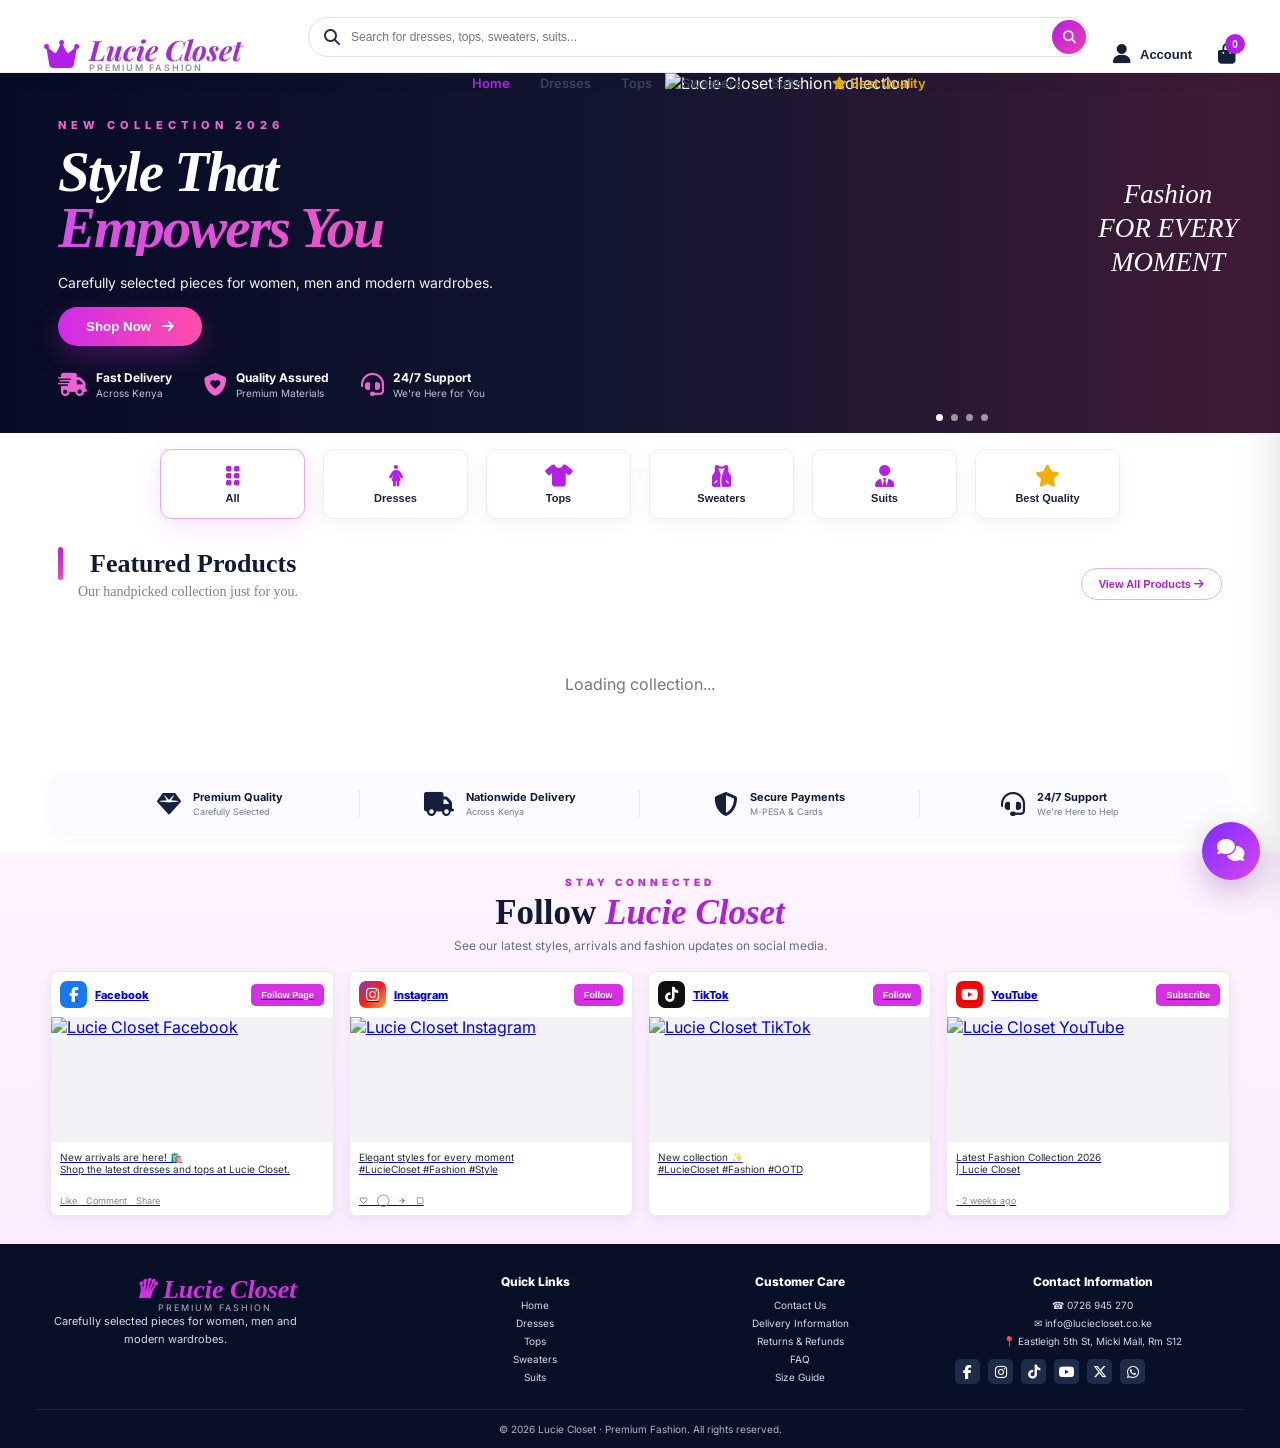
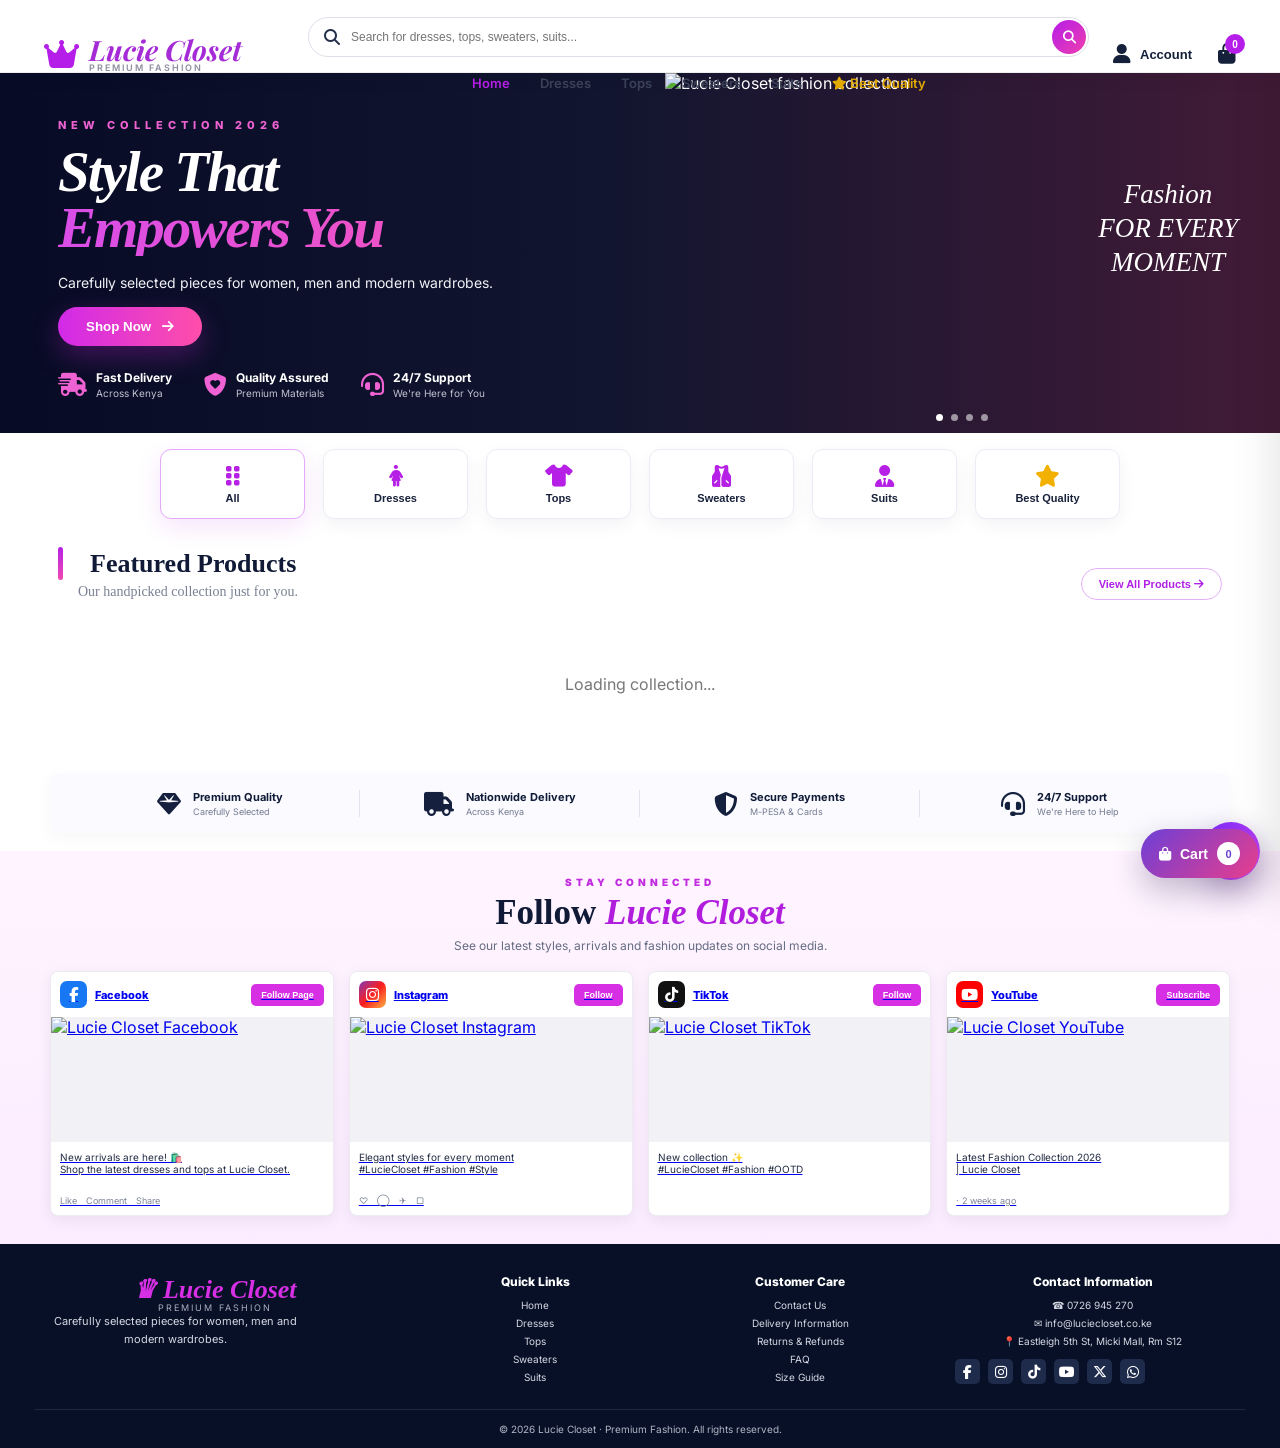
